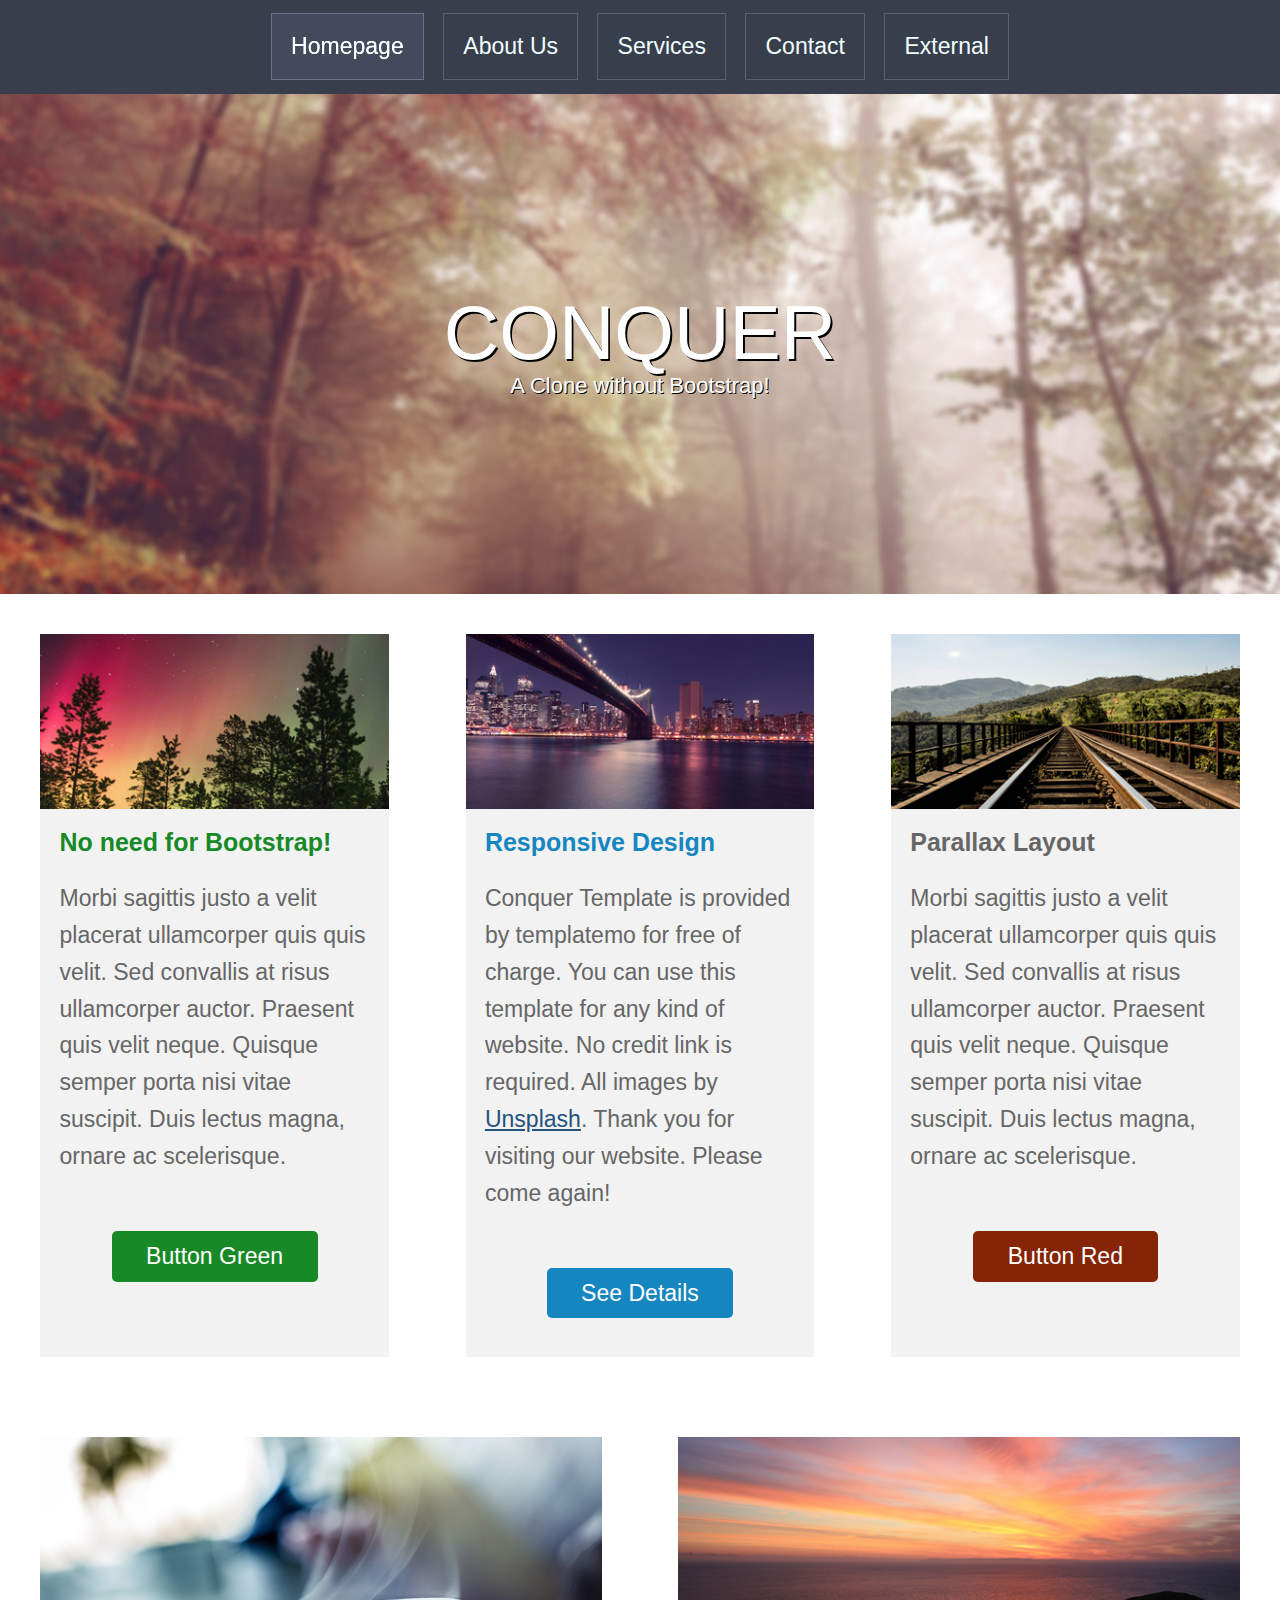
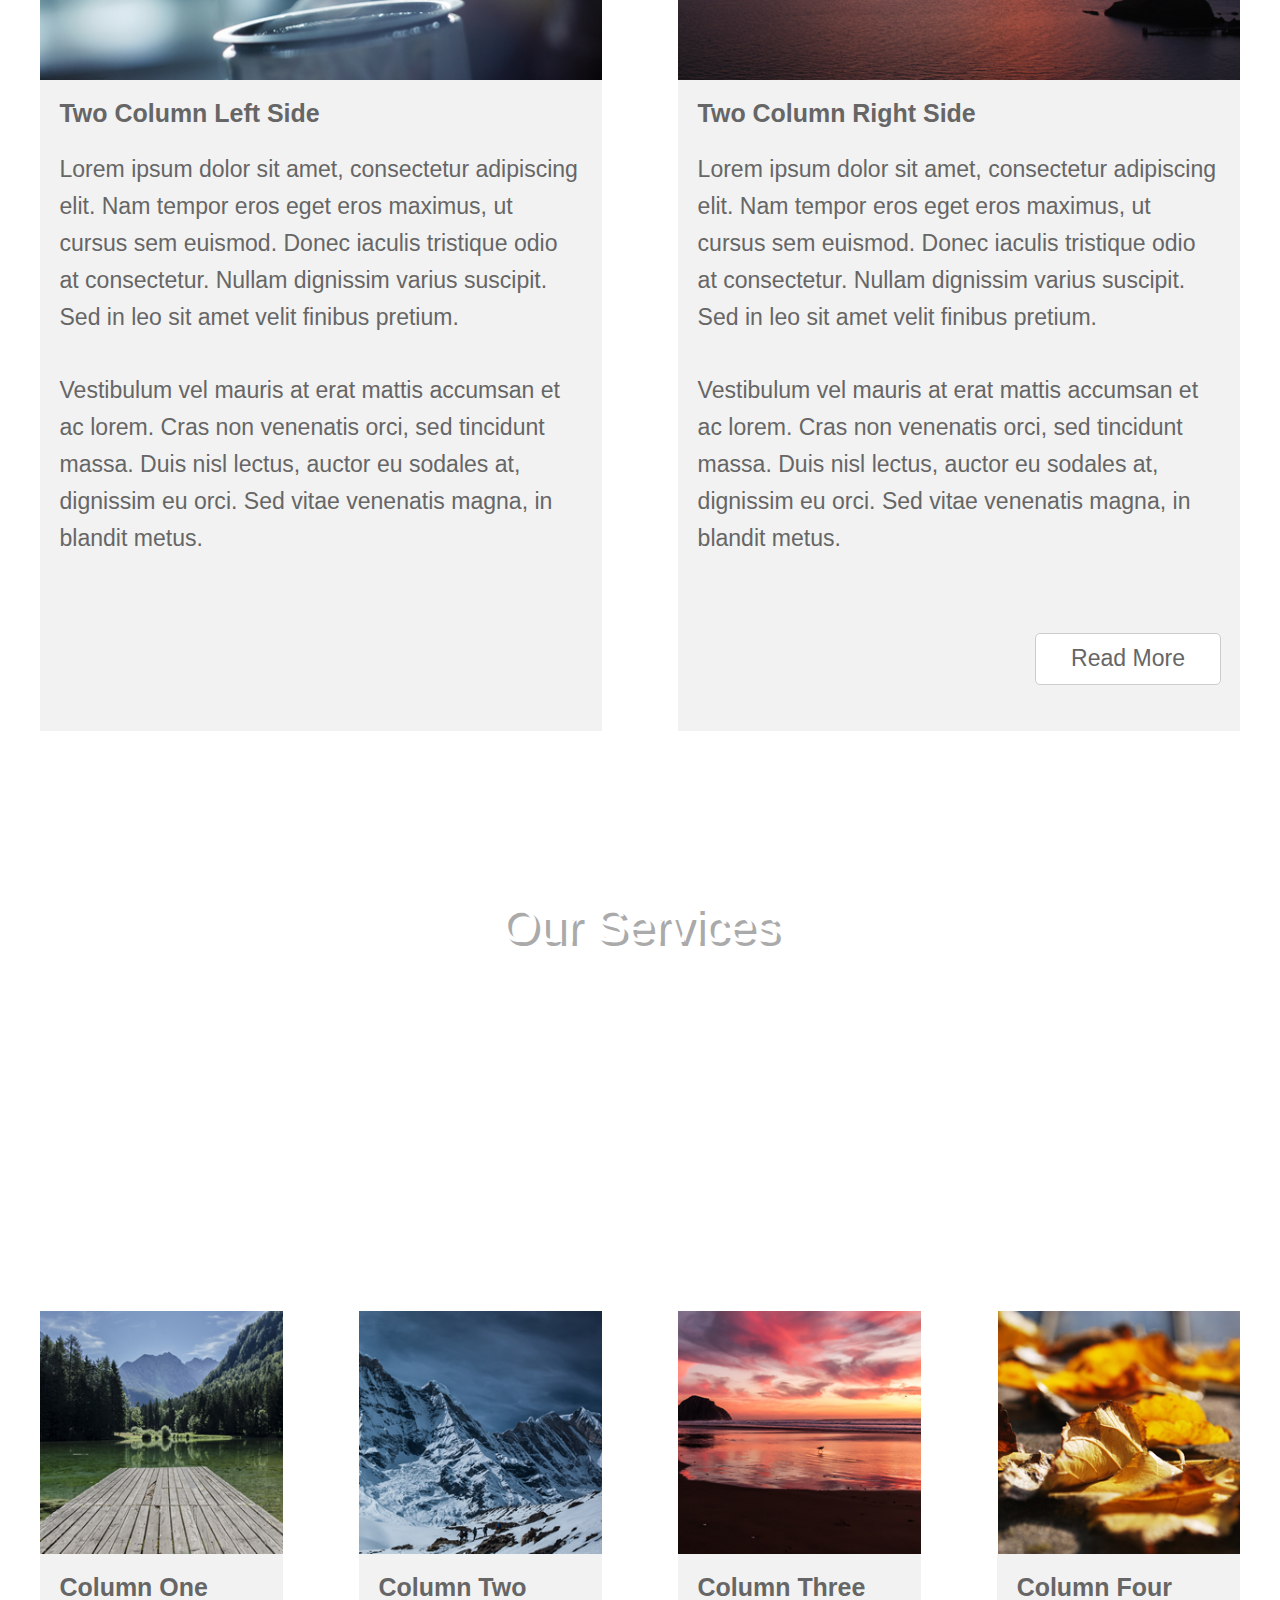
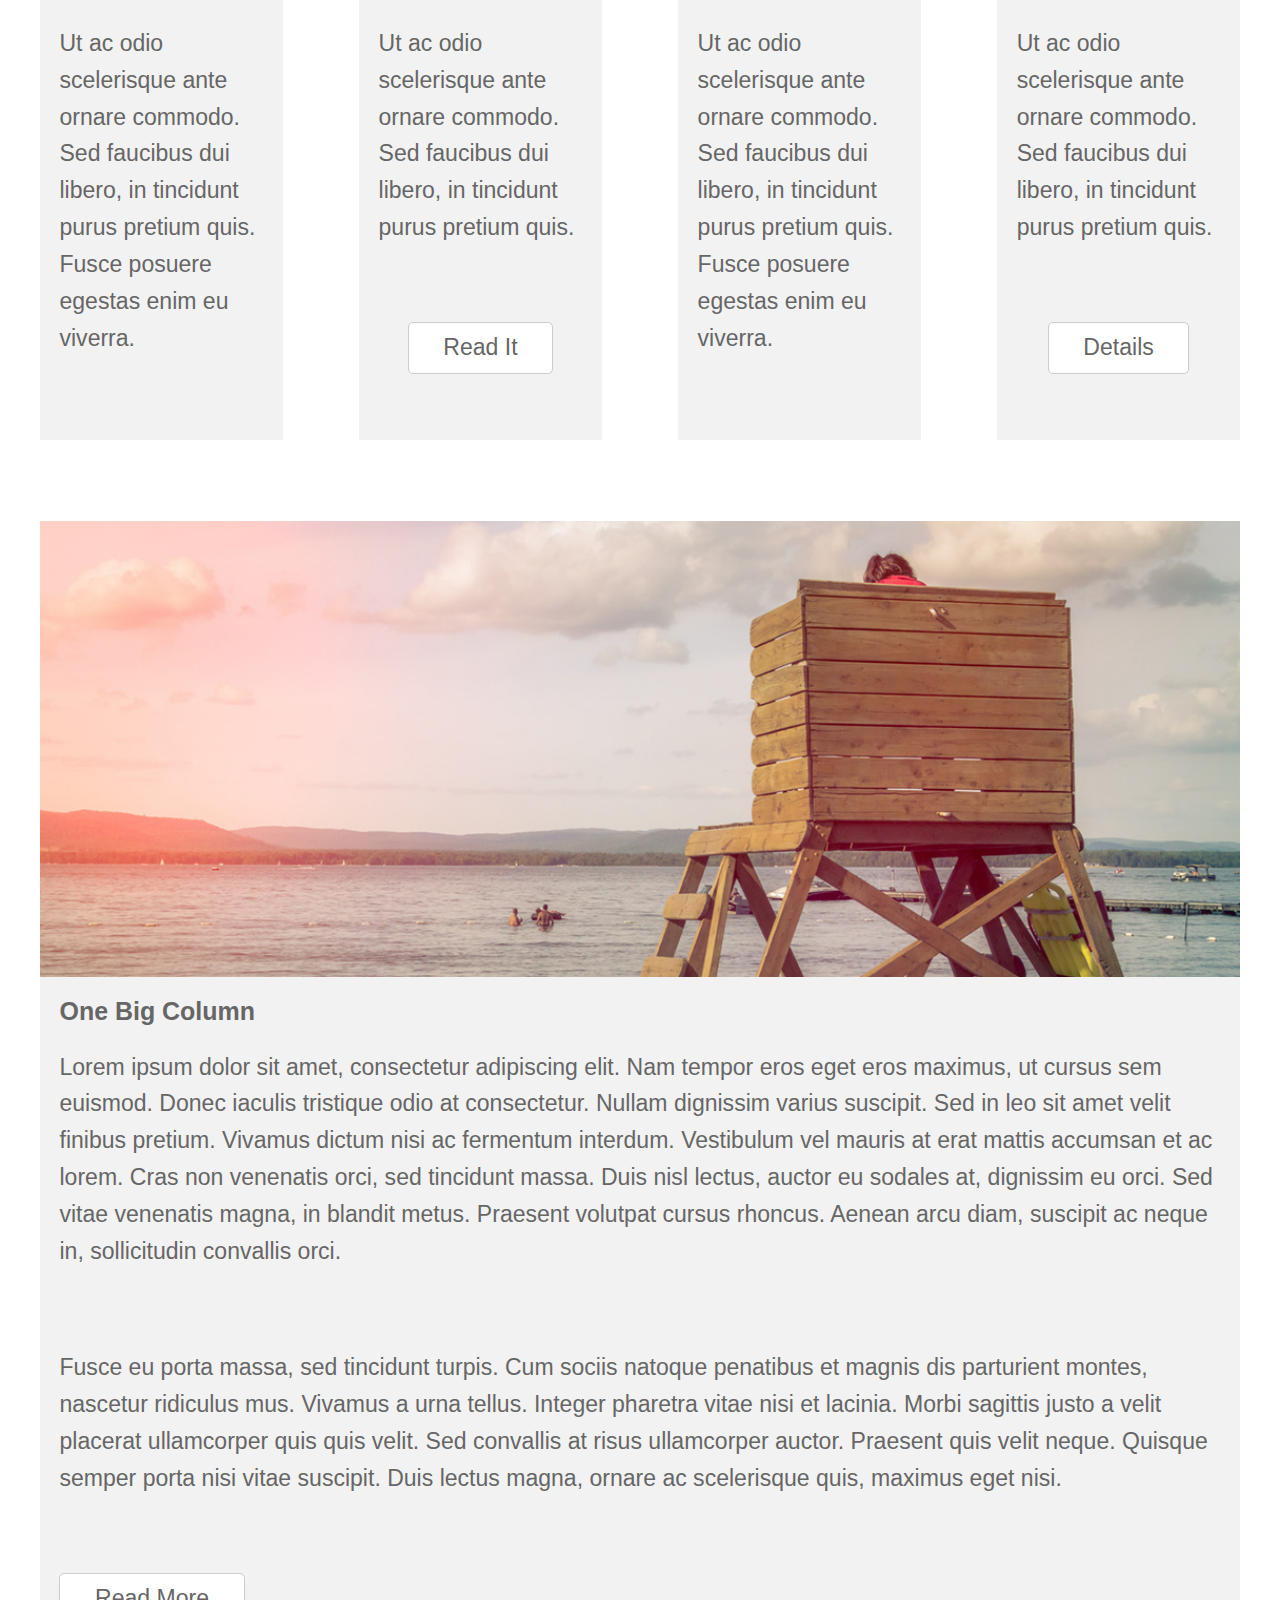
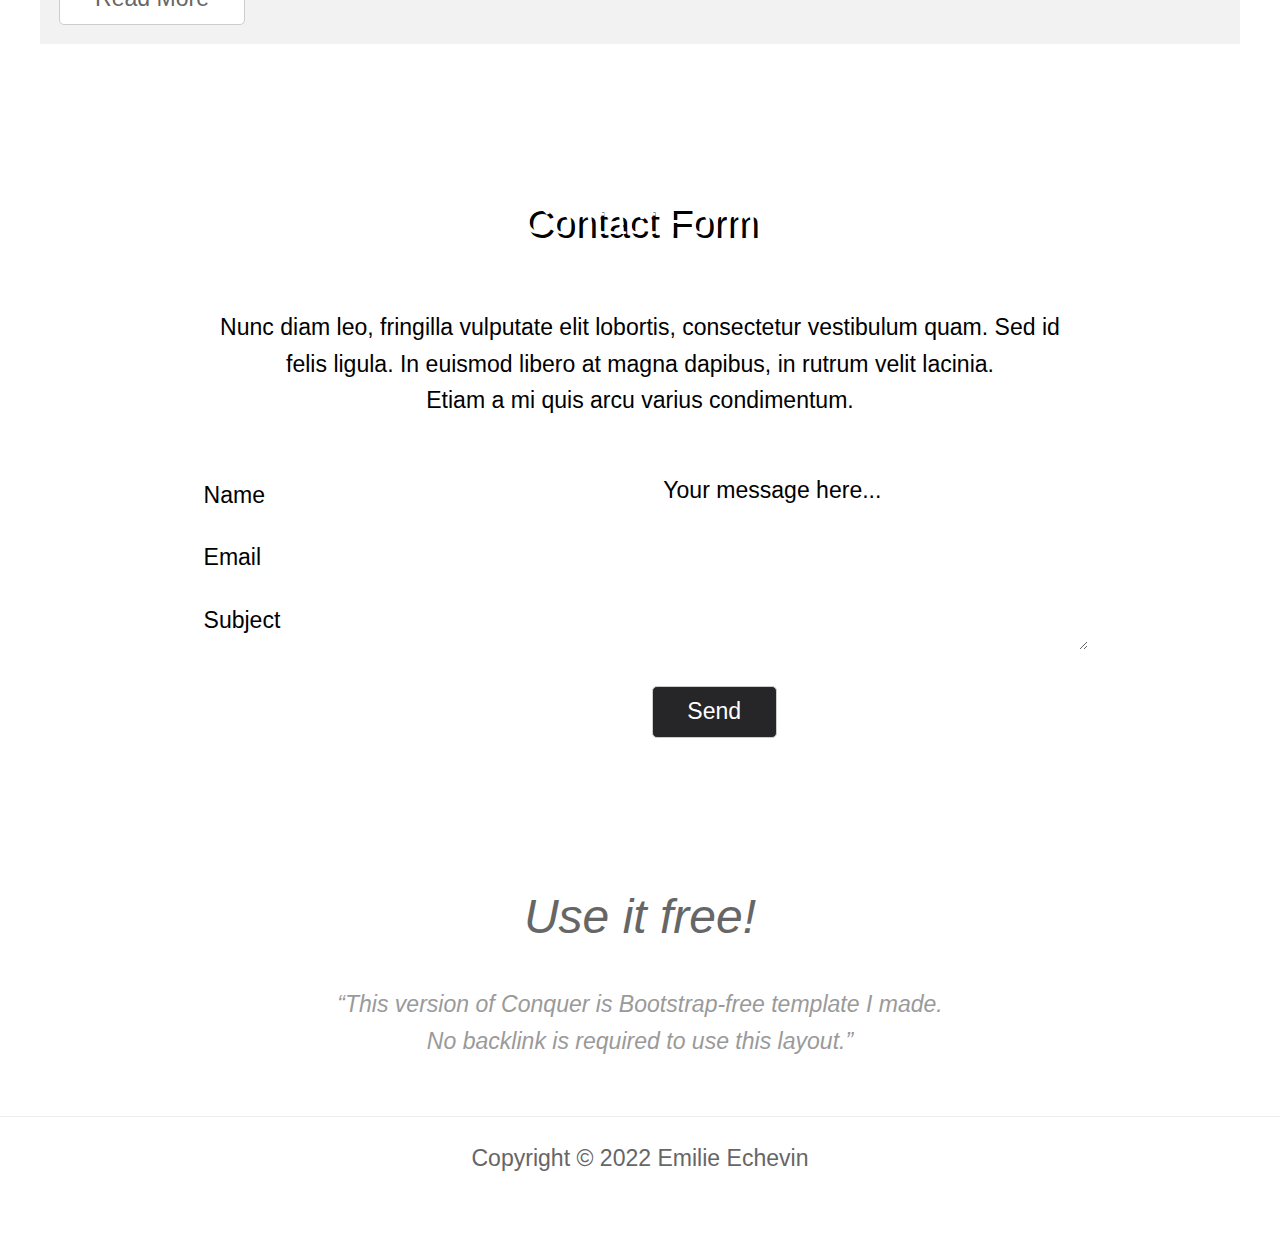
==== index.html @ f33bd999 "change titles color" ====
<!DOCTYPE html>
<html lang="en">

<head>
    <meta charset="UTF-8">
    <meta http-equiv="X-UA-Compatible" content="IE=edge">
    <meta name="viewport" content="width=device-width, initial-scale=1.0">
    <link rel="stylesheet" href="style.css">
    <title> Conquer Clone </title>
    <script defer src="script.js"></script>
</head>

<body>
    <nav>
        <ul class="nav_links">
            <li class="nav_item"><a class="selected" href="#section1">Homepage</a></li>
            <li class="nav_item"><a href="#section2">About Us</a></li>
            <li class="nav_item"><a href="#section3">Services</a></li>
            <li class="nav_item"><a href="#section4">Contact</a></li>
            <li class="nav_item"><a href="#">External</a></li>
        </ul>
    </nav>

    <div id="section1" class = "parallax">
        <header id="header-area" class="intro-section">
            <div class="header-content">
                <h1>CONQUER</h1>
                <h4>A Clone without Bootstrap!</h4>
            </div>
        </header>
    </div>
    <div id="section2">
        <!-- Start Feature Area -->
        <section id="feature-area" class="about-section">
            <div class="feature-content col-lg-4 col-md-4 col-sm-12">
                <img src="img/1-1.jpg" alt="Image">
                <h2 class="feature-content-title green-text">No need for Bootstrap!</h2>
                <p class="feature-content-description">Morbi sagittis justo a velit placerat ullamcorper
                    quis quis velit. Sed convallis at risus ullamcorper auctor. Praesent quis velit neque.
                    Quisque semper porta nisi vitae suscipit. Duis lectus magna, ornare ac scelerisque.
                </p>
                <a href="#" class="general-link feature-content-link green-btn">button green</a>
            </div>
            <div class="col-lg-4 col-md-4 col-sm-12 feature-content">
                <img src="img/1-2.jpg" alt="Image">
                <h2 class="feature-content-title blue-text">Responsive Design</h2>
                <p class="feature-content-description">Conquer Template is provided by templatemo for free
                    of charge. You can use this template for any kind of website. No credit link is
                    required. All images by <a href="http://unsplash.com" target="_parent">Unsplash</a>.
                    Thank you for visiting our website. Please come again!</p>
                <a href="#" class="general-link feature-content-link blue-btn">See Details</a>
            </div>
            <div class="feature-content col-lg-4 col-md-4 col-sm-12">
                <img src="img/1-3.jpg" alt="Image">
                <h2 class="feature-content-title">Parallax Layout</h2>
                <p class="feature-content-description">Morbi sagittis justo a velit placerat ullamcorper
                    quis quis velit. Sed convallis at risus ullamcorper auctor. Praesent quis velit neque.
                    Quisque semper porta nisi vitae suscipit. Duis lectus magna, ornare ac scelerisque.
                </p>
                <a href="#" class="general-link feature-content-link red-btn">Button Red</a>
            </div>
        </section>
        <!-- End Feature Area -->

        <!-- Start Blog Area -->
        <section id="blog-area">
            <div class="feature-content col-lg-6 col-md-6 col-sm-12">
                <img src="img/2-1.jpg" alt="Image">
                <h2>Two Column Left Side</h2>
                <p>Lorem ipsum dolor sit amet, consectetur adipiscing elit. Nam tempor eros eget eros
                    maximus, ut cursus sem euismod. Donec iaculis tristique odio at consectetur. Nullam
                    dignissim varius suscipit. Sed in leo sit amet velit finibus pretium.<br><br>
                    Vestibulum vel mauris at erat mattis accumsan et ac lorem. Cras non venenatis orci, sed
                    tincidunt massa. Duis nisl lectus, auctor eu sodales at, dignissim eu orci. Sed vitae
                    venenatis magna, in blandit metus.</p>
                <br>
            </div>
            <div class="feature-content col-lg-6 col-md-6 col-sm-12">
                <img src="img/2-2.jpg" alt="Image">
                <h2>Two Column Right Side</h2>
                <p>Lorem ipsum dolor sit amet, consectetur adipiscing elit. Nam tempor eros eget eros
                    maximus, ut cursus sem euismod. Donec iaculis tristique odio at consectetur. Nullam
                    dignissim varius suscipit. Sed in leo sit amet velit finibus pretium.<br><br>
                    Vestibulum vel mauris at erat mattis accumsan et ac lorem. Cras non venenatis orci, sed
                    tincidunt massa. Duis nisl lectus, auctor eu sodales at, dignissim eu orci. Sed vitae
                    venenatis magna, in blandit metus.</p>
                <a href="#" class="general-link content-link">read more</a><br>
            </div>
        </section>
        <!-- End Blog Area -->
    </div>
    <div id="section3">
        <!-- Start Services Area -->
        <section id="services-area" class="services-section parallax">
            <div class="service">
                <h2>Our Services</h2>
                <p>Nunc diam leo, fringilla vulputate elit lobortis, consectetur vestibulum quam. Sed id
                    <br>
                    felis ligula. In euismod libero at magna dapibus, in rutrum velit lacinia. <br>
                    Etiam a mi quis arcu varius condimentum.</p>
            </div>
        </section>
        <!-- End Services Area -->

        <!-- Start Testimonial Area -->
        <section id="testimonial-area">
            <div class="feature-content col-lg-3 col-md-6 col-sm-12">
                <img src="img/4-1.jpg" alt="Image">
                <h2>Column One</h2>
                <p>Ut ac odio scelerisque ante ornare commodo. Sed faucibus dui libero, in tincidunt purus
                    pretium quis. Fusce posuere egestas enim eu viverra.</p>
                <br>
            </div>
            <div class="feature-content col-lg-3 col-md-6 col-sm-12">
                <img src="img/4-2.jpg" alt="Image">
                <h2>Column Two</h2>
                <p>Ut ac odio scelerisque ante ornare commodo. Sed faucibus dui libero, in tincidunt purus
                    pretium quis.</p>
                <a href="#" class="general-link content-link">read it</a>
            </div>
            <div class="feature-content col-lg-3 col-md-6 col-sm-12">
                <img src="img/4-3.jpg" alt="Image">
                <h2>Column Three</h2>
                <p>Ut ac odio scelerisque ante ornare commodo. Sed faucibus dui libero, in tincidunt purus
                    pretium quis. Fusce posuere egestas enim eu viverra.</p>
            </div>
            <div class="feature-content col-lg-3 col-md-6 col-sm-12">
                <img src="img/4-4.jpg" alt="Image">
                <h2>Column Four</h2>
                <p>Ut ac odio scelerisque ante ornare commodo. Sed faucibus dui libero, in tincidunt purus
                    pretium quis.</p>
                <a href="#" class="general-link content-link">details</a>
            </div>
        </section>
        <section id="big-column">
            <div class="feature-content tm-box col-lg-12">
                <img src="img/4-5.jpg" alt="Image">
                <h2>One Big Column</h2>
                <p class="tm-box-p">Lorem ipsum dolor sit amet, consectetur adipiscing elit. Nam tempor
                    eros eget eros maximus, ut cursus sem euismod. Donec iaculis tristique odio at
                    consectetur. Nullam dignissim varius suscipit. Sed in leo sit amet velit finibus
                    pretium. Vivamus dictum nisi ac fermentum interdum. Vestibulum vel mauris at erat
                    mattis accumsan et ac lorem. Cras non venenatis orci, sed tincidunt massa. Duis nisl
                    lectus, auctor eu sodales at, dignissim eu orci. Sed vitae venenatis magna, in
                    blandit metus. Praesent volutpat cursus rhoncus. Aenean arcu diam, suscipit ac neque
                    in, sollicitudin convallis orci.</p>
                <p class="tm-box-p">Fusce eu porta massa, sed tincidunt turpis. Cum sociis natoque
                    penatibus et magnis dis parturient montes, nascetur ridiculus mus. Vivamus a urna
                    tellus. Integer pharetra vitae nisi et lacinia. Morbi sagittis justo a velit
                    placerat ullamcorper quis quis velit. Sed convallis at risus ullamcorper auctor.
                    Praesent quis velit neque. Quisque semper porta nisi vitae suscipit. Duis lectus
                    magna, ornare ac scelerisque quis, maximus eget nisi.</p>
                <a href="#" class="general-link content-link">Read More</a>
            </div>
        </section>
        <!-- End Testimonial Area -->
    </div>
    <div id="section4" class = "parallax">
        <!-- Start Contact Area -->
        <section id="contact-area" class="contact-section">
            <div class="contact-content col-lg-12">
                <h2>contact form</h2>
                <div class="col-sm-12">
                    <p>Nunc diam leo, fringilla vulputate elit lobortis, consectetur vestibulum quam.
                        Sed id <br>
                        felis ligula. In euismod libero at magna dapibus, in rutrum velit lacinia. <br>
                        Etiam a mi quis arcu varius condimentum.</p>
                </div>
            </div>
            <form action="#" method="post" class="contact-form col-lg-12">
                <div class="col-sm-6 contact-form-left">
                    <input name="name" type="text" class="form-control" id="name" placeholder="Name">
                    <input type="email" name="email" class="form-control" id="mail" placeholder="Email">
                    <input name="subject" type="text" class="form-control" id="subject"
                        placeholder="Subject">
                    <br>
                </div>
                <div class="col-sm-6 contact-form-right">
                    <textarea name="message" rows="6" class="form-control" id="comment"
                        placeholder="Your message here..."></textarea>
                    <button type="submit" class="general-link send-btn">Send</button> <!-- type="submit" is optional? -->
                </div>
            </form>
        </section>
        <!-- End Contact Area -->
    </div>

    <!-- Start Footer Area -->
    <footer id="footer-area">
        <div class="footer-content col-sm-12">
            <h2>Use it free!</h2>
            <p>“This version of Conquer is Bootstrap-free template I made.
                    <br>No backlink is required to use this layout.”
            </p>
        </div>
        <hr>
        <div class="copy col-sm-12">
            <p>Copyright © 2022 Emilie Echevin</p>
        </div>
    </footer>
    <!-- End Footer Area -->
<div class="fixed">
<img src="img/top.png" alt="Image" class="img-responsive">
</div>
</body>

</html>
---- style.css ----
* {
  margin: 0;
  padding: 0;
  border: 0;
  box-sizing: border-box;
  font-family: "Open Sans", Helvetica, Arial, sans-serif;
  font-size: 1.2rem;
}

html {
  scroll-behavior: smooth;
}

body {
  color: #666666;
}

section {
  display: flex;
  width: 100%;
  justify-content: center;
  padding: 0.1rem;
  margin: auto;
}

/* NAVIGATION BAR */

nav {
  background-color: #383e4c;
  padding: 0.5rem;
  /* font-size: 1rem; */
  padding-right: 1rem;
  padding-left: 1rem;
  margin-right: auto;
  margin-left: auto;
  position: -webkit-sticky;
  position: sticky;
  top: 0;
}

nav ul {
  white-space: nowrap;
  display: flex;
  margin: 0.75rem;
  justify-content: center;
  /* padding: 10px; */
}

nav li {
  list-style: none;
  /* font-size: 1.2rem; */
  display: inline-block;
  margin: 0.5rem;
  /* padding: 10px; */
}

nav a {
  color: azure;
  text-align: center;
  padding: 1rem;
  text-decoration: none;
  border: 1px solid #596170;
  background-color: #383e4c;
}

nav a:hover {
  transition: filter 0.3s ease;
  filter: brightness(120%);
}

.selected {
  background-color: #383e4c;
  filter: brightness(120%);
}
/****************************************/

/* Header section formatting: */
#section1 h1 {
  color: #fff;
  font-size: 4rem;
  text-transform: uppercase;
  font-weight: 500;
  text-shadow: 0.1rem 0.1rem #000;
}

h4 {
  font-size: 22px;
  font-weight: lighter;
  text-shadow: 1px 1px #000;
}

/****************************************/

/* "Scrolling back up" components: */
.fixed {
  opacity: 0;
  transition: all 1s ease;
  cursor: pointer;
  position: fixed;
  z-index: 99;
  bottom: 3%;
  right: 2%;
}

.dimming {
  opacity: 1;
}
/****************************************/

/* Parallax mirror effect: */
.parallax {
  /* Set a specific height */
  min-height: 500px;

  /* Create the parallax scrolling effect */
  background-attachment: fixed;
  background-position: center;
  background-repeat: no-repeat;
  background-size: cover;
}

#section1 {
  display: flex;
  justify-content: center;
  align-items: center;
  background-image: url("img/bg-1.jpg");
  text-align: center;
  padding: 15% 0;
  color: #fff;
  line-height: 1.1;
}

#services-area {
  background-image: url("img/bg-2.jpg");
}

#section4 {
  background-image: url("img/bg-3.jpg");
}
/****************************************/

/* Image default format: */
img {
  max-width: 100%;
  height: auto;
  border: none;
}
/****************************************/

/* Columns general formatting: */

.feature-content {
  display: flex;
  flex-direction: column;
  margin: 2rem;
  background-color: #f2f2f2;
}

h2 {
  color: #666666;
  padding: 1rem;
  text-align: center;
  font-size: 1.3rem;
  font-weight: 700;
}

.feature-content h2 {
  padding: 0 1rem;
  text-align: left;
  margin-top: 1rem;
  margin-bottom: 0.5 rem;
}

p {
  margin-block-start: 1em;
  margin-block-end: 1em;
  padding: 0 1rem 1.75rem;
  line-height: 1.6em;
}

p > a {
  color: #23527c;
}

.general-link {
  align-self: center;
  border-radius: 5px;
  padding: 0.5em 1.5em;
  text-decoration: none;
  text-transform: capitalize;
}
/****************************************/

/* Links positioning: */

a.general-link.content-link {
  align-self: end;
}

#testimonial-area a.general-link.content-link {
  align-self: center;
}

#big-column a.general-link.content-link {
  align-self: start;
}

.feature-content-link {
  color: #fff;
  margin-bottom: 2rem;
}

.feature-content-link:hover {
  transition: filter 0.3s ease;
  filter: brightness(120%);
}

.content-link {
  color: #666666;
  background-color: #ffffff;
  border: solid 0.3px #cccccc;
  margin: 1rem;
}

.content-link:hover {
  transition: all 0.3s ease;
  color: #23527c;
  filter: brightness(90%);
}

.send-btn {
  color: #ffffff;
  background-color: #262628;
  border: solid 0.3px #cccccc;
  width: fit-content;
}

.send-btn:hover {
  transition: all 0.3s ease;
  color: #262628;
  background-color: #ffffff;
}

.green-btn {
  background: #178a27;
}

.green-text {
  color:#178a27;
}

.blue-btn {
  background: #1686c1;
}

.blue-text {
  color:#1686c1;
}



.red-btn {
  background: #852406;
}

hr {
  margin-top: 1rem;
  margin-bottom: 1rem;
  border: 0;
  border-top: 1px solid #eee;
}

/****************************************/

/* Service area formatting: */

#services-area {
  align-items: center;
  text-align: center;
  color: #fff;
}

#services-area h2 {
  color: #fff;
  font-size: 2.5rem;
  font-weight: 500;
  text-shadow: 0.2rem 0.2rem #aaaaaa;
}

/****************************************/

/* Contact form formatting: */

#contact-area {
  width: 70%;
  display: flex;
  flex-direction: column;
  align-items: center;
  text-align: center;
  padding: 5rem 0px;
}

#contact-area div div,
#name,
#mail,
#subject,
#comment {
  color: #000;
  align-self: center;
  background-color: #ffffff4a;
  border-radius: 5px;
  /* margin-left: 1rem; */
}

input,
textarea {
  padding: 0.6rem;
  width: 100%;
}

#contact-area p {
  padding: 1.2rem;
}

#contact-area h2 {
  color: #fff;
  font-size: 2rem;
  text-transform: capitalize;
  font-weight: 500;
  text-shadow: 0.2rem 0.2rem black;
}

::placeholder {
  /* Chrome, Firefox, Opera, Safari 10.1+ */
  color: #000;
  opacity: 1; /* Firefox */
}

form {
  display: grid;
  width: 100%;
  grid-template-columns: auto auto;
  column-gap: 0.5rem;
}

.contact-form-left,
.contact-form-right {
  display: grid;
}

.contact-form-left {
  row-gap: 2px;
  grid-template-rows: 1fr 1fr 1fr 2fr;
}

.contact-form-right {
  grid-template-rows: 3fr 2fr;
}

/****************************************/

/* Footer section formatting: */

footer {
  text-align: center;
}

.footer-content {
  font-style: italic;
}

.footer-content h2 {
  font-size: 2.5rem;
  font-weight: 100;
}

.footer-content p {
  color: #9a9a9a;
}

/****************************************/

/* Simple Responsive Framework. */

/********** Large devices only **********/
/* @media (min-width: 992px) {

  .col-lg-1 {
    width: 8.33%;
  }

  .col-lg-2 {
    width: 16.66%;
  }

  .col-lg-3 {
    width: 25%;
  }

  .col-lg-4 {
    width: 33.33%;
  }

  .col-lg-5 {
    width: 41.66%;
  }

  .col-lg-6 {
    width: 50%;
  }

  .col-lg-7 {
    width: 58.33%;
  }

  .col-lg-8 {
    width: 66.66%;
  }

  .col-lg-9 {
    width: 74.99%;
  }

  .col-lg-10 {
    width: 83.33%;
  }

  .col-lg-11 {
    width: 91.66%;
  }

  .col-lg-12 {
    width: 100%;
  }
}

/********** Medium devices only **********/
/* @media (min-width: 768px) and (max-width: 991px) {

  .col-md-1 {
    width: 8.33%;
  }

  .col-md-2 {
    width: 16.66%;
  }

  .col-md-3 {
    width: 25%;
  }

  .col-md-4 {
    width: 33.33%;
  }

  .col-md-5 {
    width: 41.66%;
  }

  .col-md-6 {
    width: 50%;
  }

  .col-md-7 {
    width: 58.33%;
  }

  .col-md-8 {
    width: 66.66%;
  }

  .col-md-9 {
    width: 74.99%;
  }

  .col-md-10 {
    width: 83.33%;
  }

  .col-md-11 {
    width: 91.66%;
  }

  .col-md-12 {
    width: 100%;
  }
} */

/* Extra small devices (phones, 600px and down) */
@media only screen and (max-width: 600px) {
  * {
    /* background: red; */
  }

  /* [class*="col-"] {
    width: 100%;
  } */

  section {
    flex-direction: column;
    padding-top: 5rem;
  }

  nav {
    display: none;
  }
}
/* Small devices (portrait tablets and large phones, 600px and up) */
@media only screen and (min-width: 600px) {
  * {
    /* background: green; */
  }

  section {
    flex-direction: column;
  }
}

/* Medium devices (landscape tablets, 768px and up) */
@media only screen and (min-width: 768px) {
  * {
    /* background: blue; */
  }
  .col-md-1 {
    width: 8.33%;
  }

  .col-md-2 {
    width: 16.66%;
  }

  .col-md-3 {
    width: 25%;
  }

  .col-md-4 {
    width: 33.33%;
  }

  .col-md-5 {
    width: 41.66%;
  }

  .col-md-6 {
    width: 50%;
  }

  .col-md-7 {
    width: 58.33%;
  }

  .col-md-8 {
    width: 66.66%;
  }

  .col-md-9 {
    width: 74.99%;
  }

  .col-md-10 {
    width: 83.33%;
  }

  .col-md-11 {
    width: 91.66%;
  }

  .col-md-12 {
    width: 100%;
  }

  section {
    flex-direction: row;
  }
}

/* Large devices (laptops/desktops, 992px and up) */
@media only screen and (min-width: 992px) {
  * {
    /* background: orange; */
  }
  section {
    flex-direction: row;
  }

  .col-lg-1 {
    width: 8.33%;
  }

  .col-lg-2 {
    width: 16.66%;
  }

  .col-lg-3 {
    width: 25%;
  }

  .col-lg-4 {
    width: 33.33%;
  }

  .col-lg-5 {
    width: 41.66%;
  }

  .col-lg-6 {
    width: 50%;
  }

  .col-lg-7 {
    width: 58.33%;
  }

  .col-lg-8 {
    width: 66.66%;
  }

  .col-lg-9 {
    width: 74.99%;
  }

  .col-lg-10 {
    width: 83.33%;
  }

  .col-lg-11 {
    width: 91.66%;
  }

  .col-lg-12 {
    width: 100%;
  }
}

/* Extra large devices (large laptops and desktops, 1200px and up) */
@media only screen and (min-width: 1200px) {
  * {
    /* background: pink; */
  }

  /* [class*="col-"] {
    width: 33.33%;
  } */

  /* section {
    flex-direction: row;
  } */
}
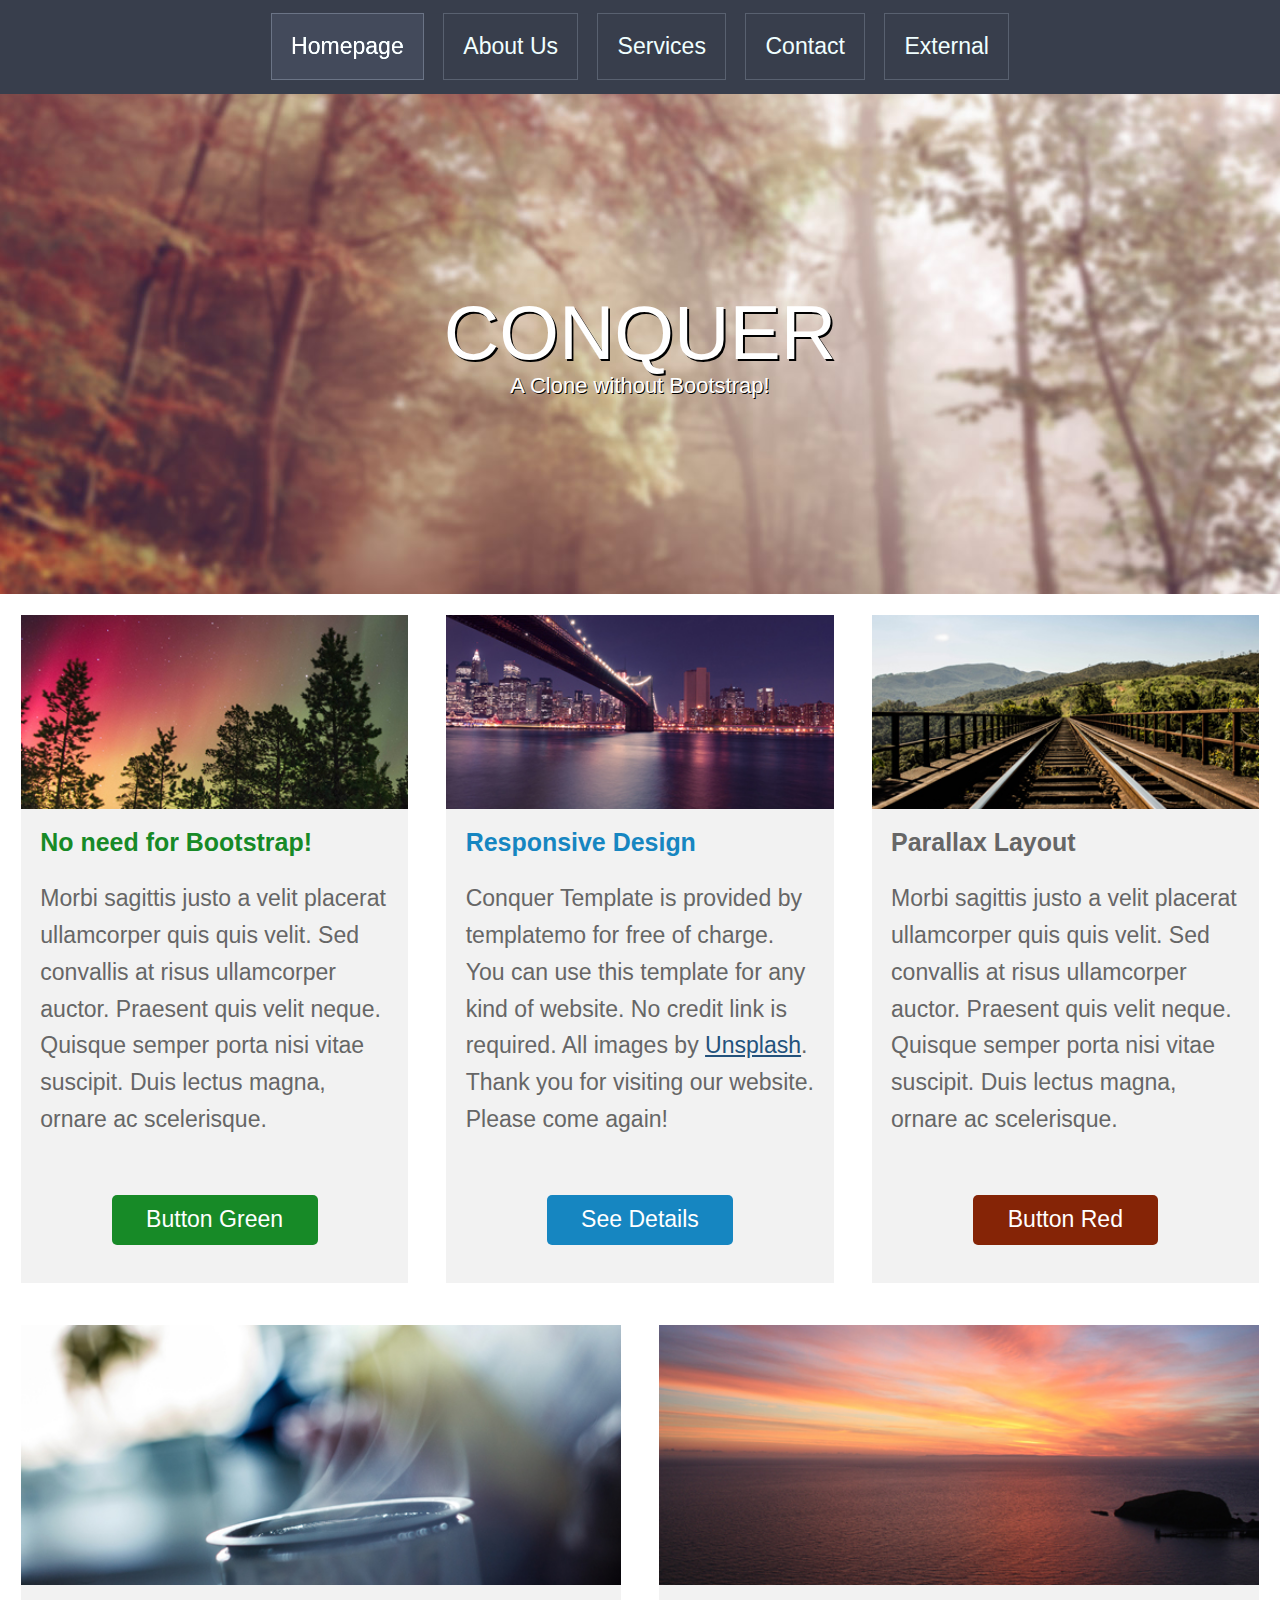
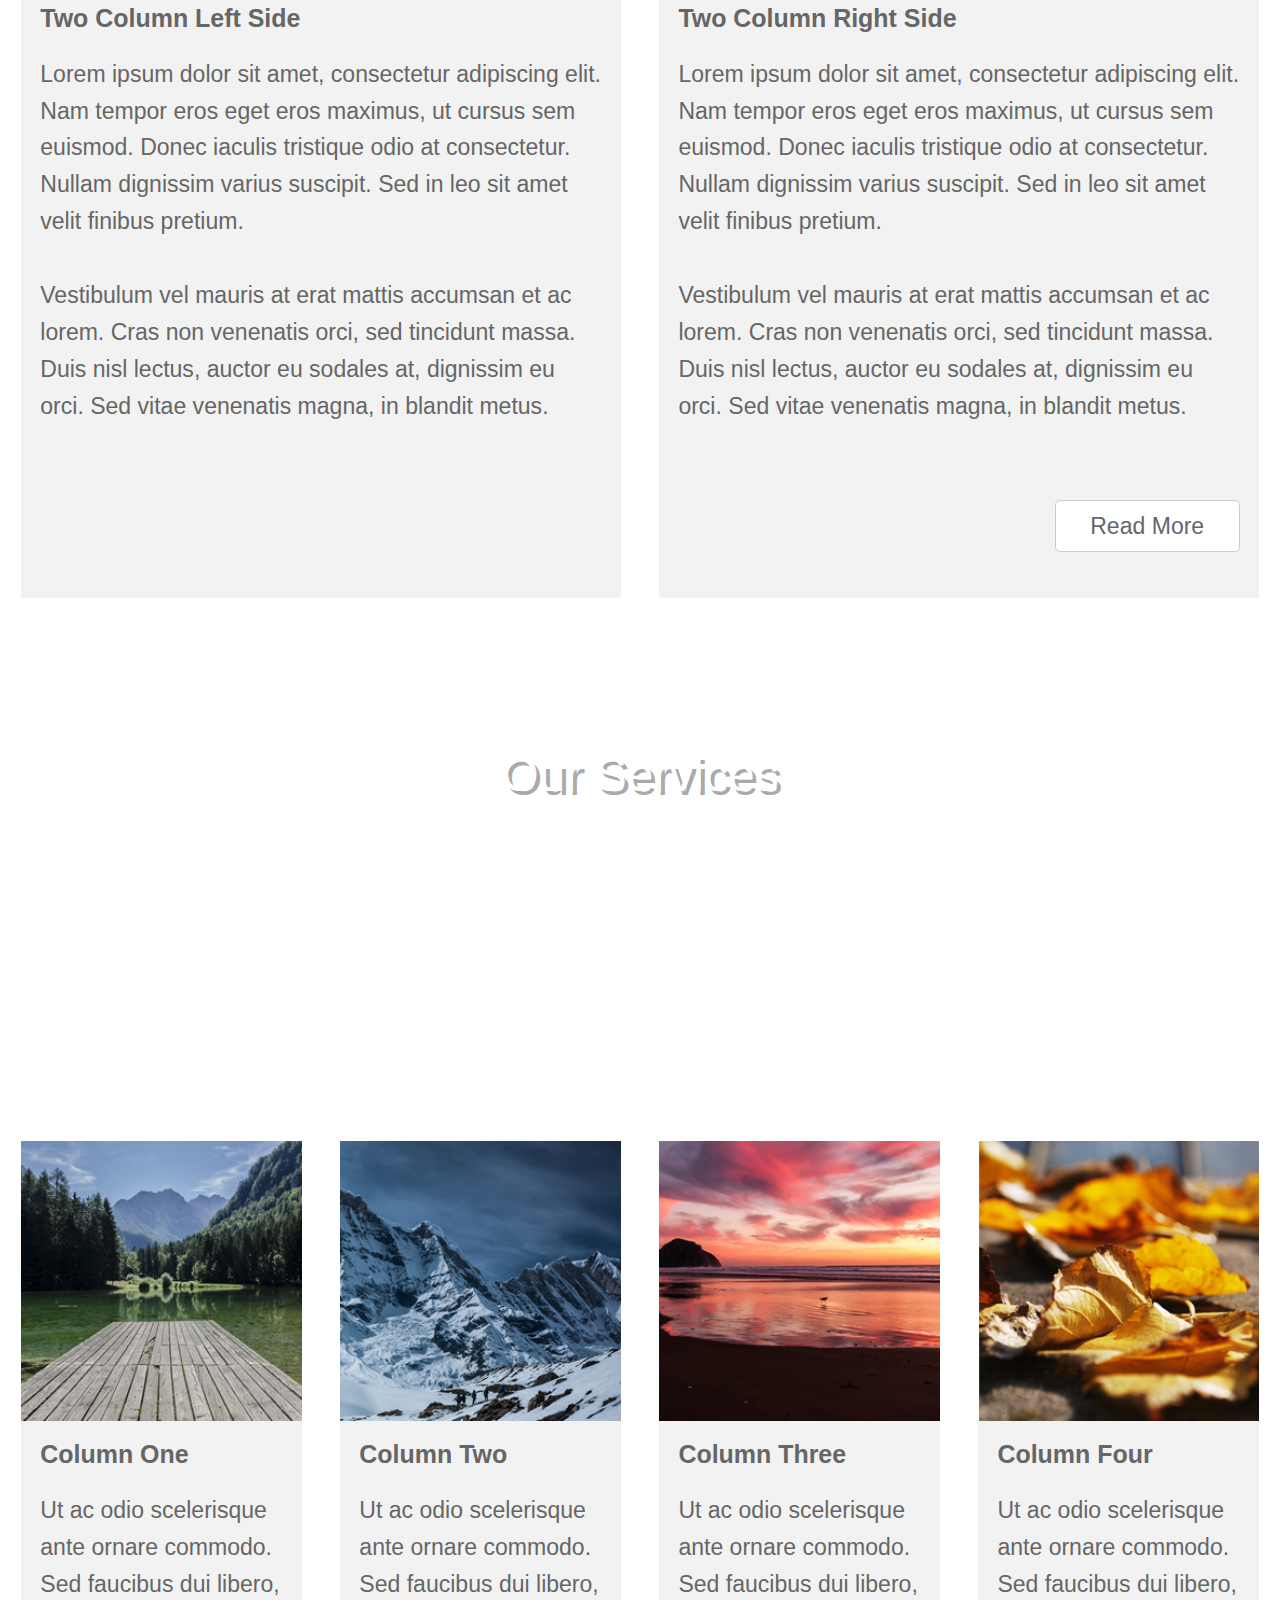
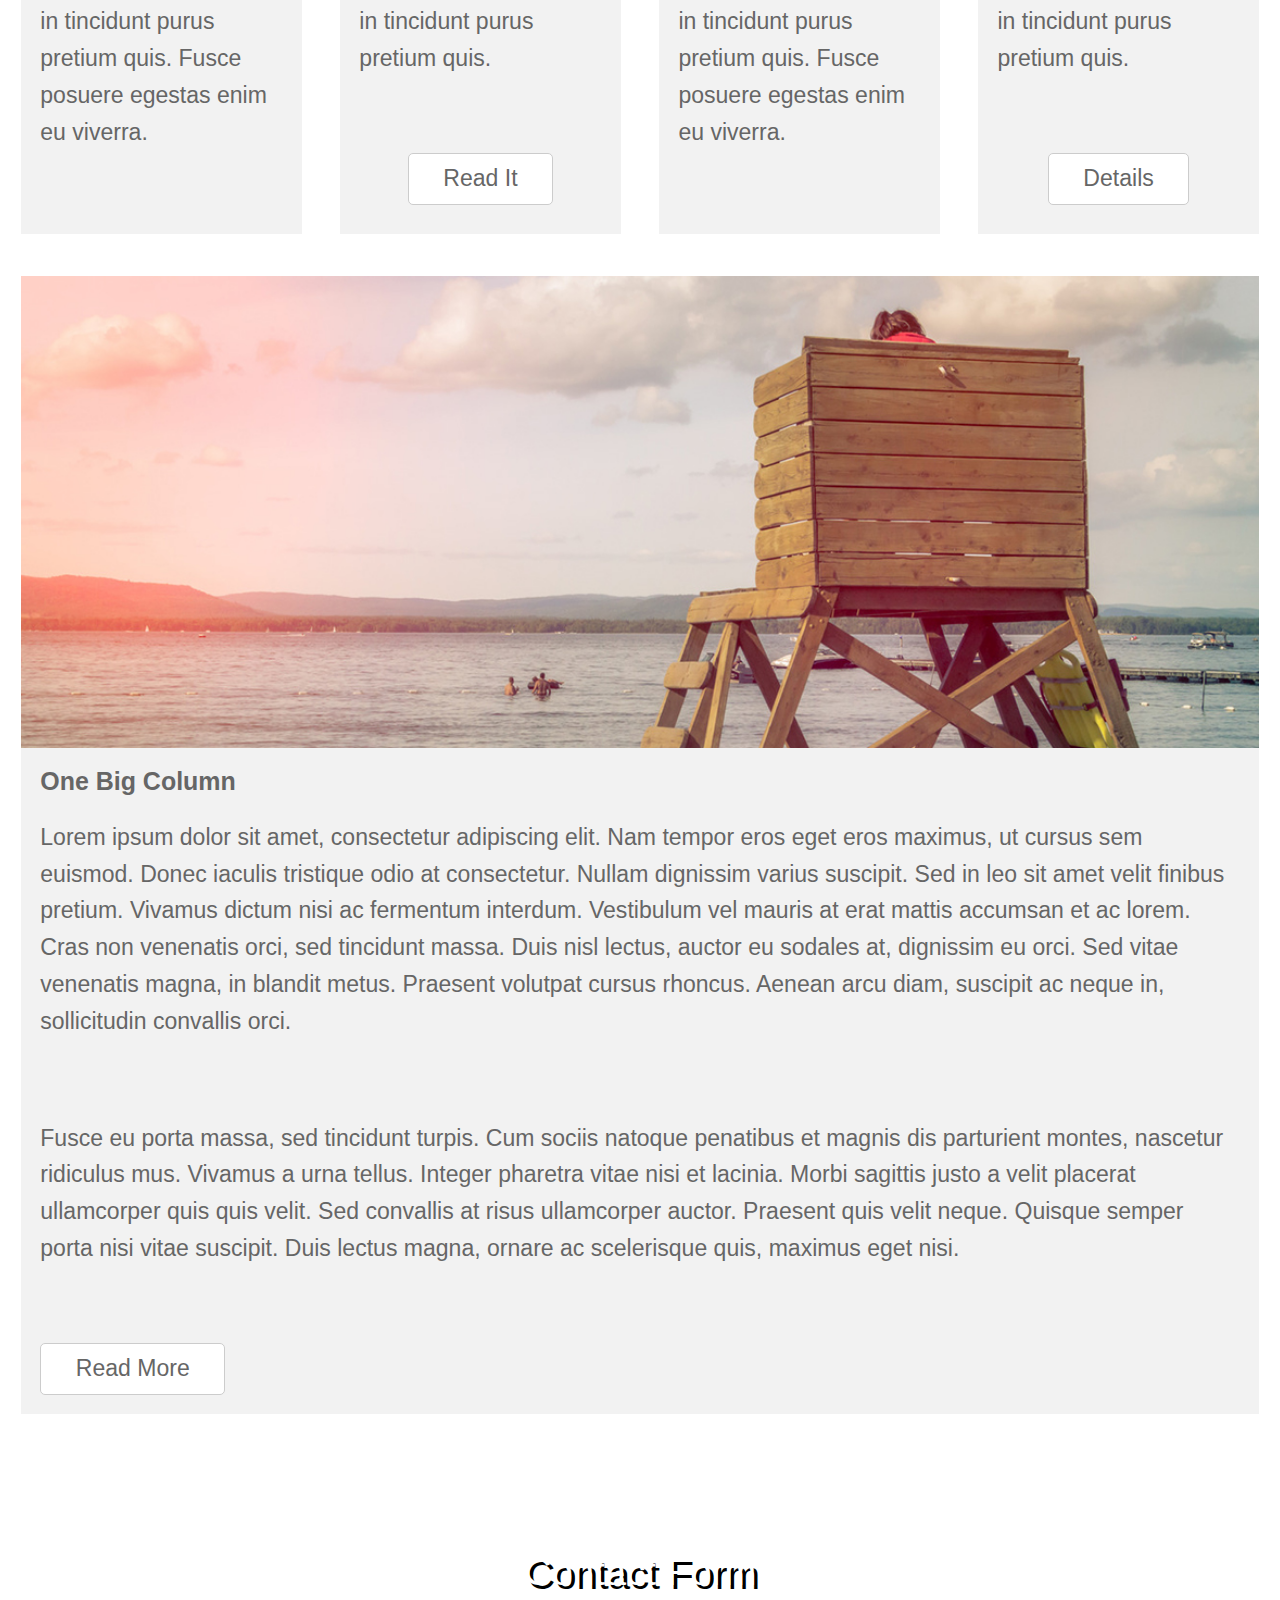
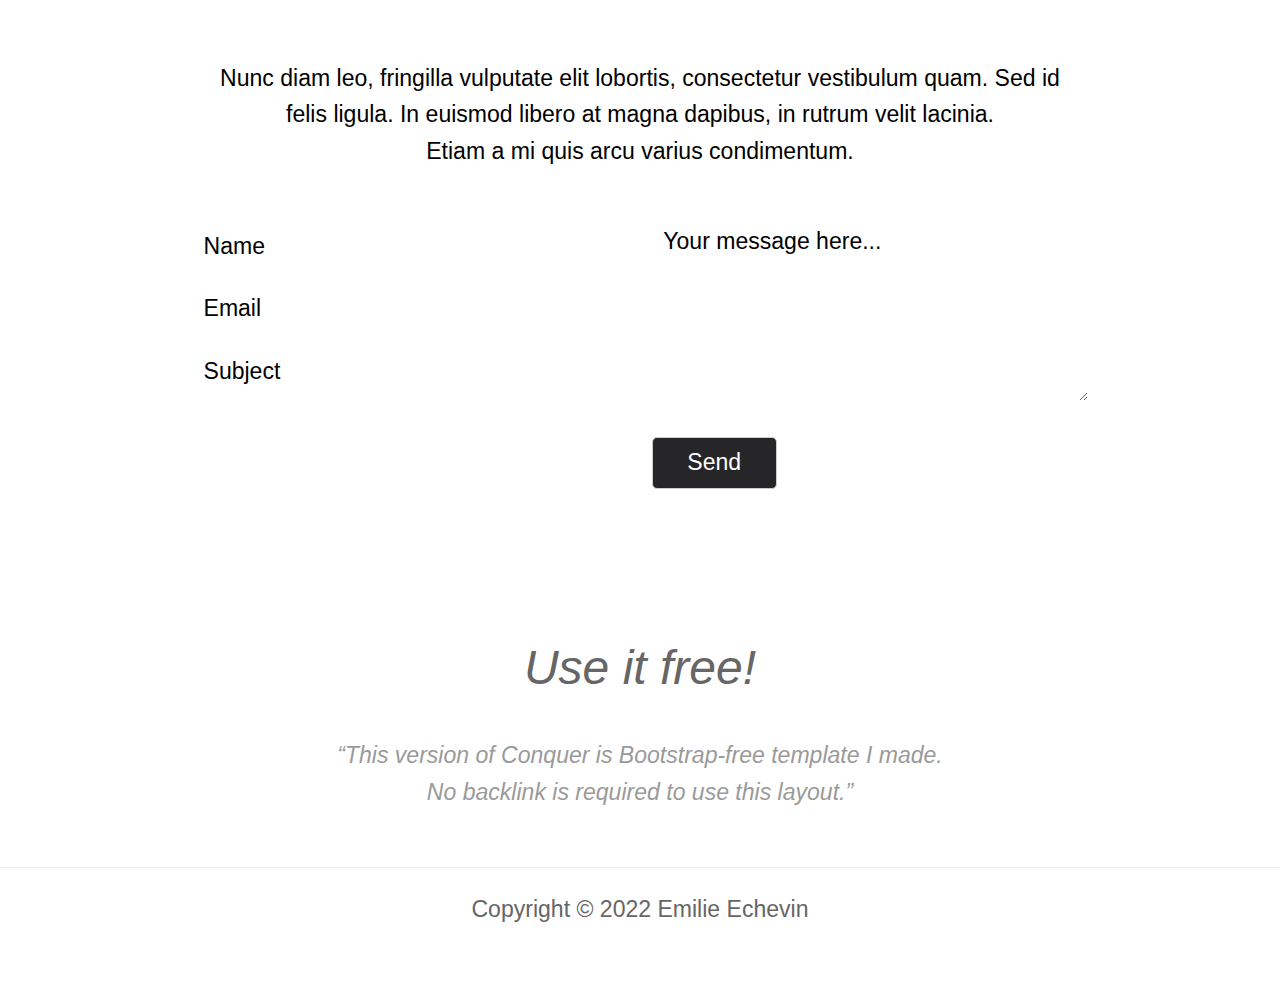
==== commit aa83a1cc: "change testimonial section display for grid" ====
--- a/index.html
+++ b/index.html
@@ -104,27 +104,27 @@
 
         <!-- Start Testimonial Area -->
         <section id="testimonial-area">
-            <div class="feature-content col-lg-3 col-md-6 col-sm-12">
+            <div class="feature-content">
                 <img src="img/4-1.jpg" alt="Image">
                 <h2>Column One</h2>
                 <p>Ut ac odio scelerisque ante ornare commodo. Sed faucibus dui libero, in tincidunt purus
                     pretium quis. Fusce posuere egestas enim eu viverra.</p>
                 <br>
             </div>
-            <div class="feature-content col-lg-3 col-md-6 col-sm-12">
+            <div class="feature-content">
                 <img src="img/4-2.jpg" alt="Image">
                 <h2>Column Two</h2>
                 <p>Ut ac odio scelerisque ante ornare commodo. Sed faucibus dui libero, in tincidunt purus
                     pretium quis.</p>
                 <a href="#" class="general-link content-link">read it</a>
             </div>
-            <div class="feature-content col-lg-3 col-md-6 col-sm-12">
+            <div class="feature-content">
                 <img src="img/4-3.jpg" alt="Image">
                 <h2>Column Three</h2>
                 <p>Ut ac odio scelerisque ante ornare commodo. Sed faucibus dui libero, in tincidunt purus
                     pretium quis. Fusce posuere egestas enim eu viverra.</p>
             </div>
-            <div class="feature-content col-lg-3 col-md-6 col-sm-12">
+            <div class="feature-content">
                 <img src="img/4-4.jpg" alt="Image">
                 <h2>Column Four</h2>
                 <p>Ut ac odio scelerisque ante ornare commodo. Sed faucibus dui libero, in tincidunt purus
--- a/style.css
+++ b/style.css
@@ -20,7 +20,6 @@
   width: 100%;
   justify-content: center;
   padding: 0.1rem;
-  margin: auto;
 }
 
 /* NAVIGATION BAR */
@@ -152,7 +151,7 @@
 .feature-content {
   display: flex;
   flex-direction: column;
-  margin: 2rem;
+  margin: 1rem;
   background-color: #f2f2f2;
 }
 
@@ -246,7 +245,7 @@
 }
 
 .green-text {
-  color:#178a27;
+  color: #178a27;
 }
 
 .blue-btn {
@@ -254,10 +253,8 @@
 }
 
 .blue-text {
-  color:#1686c1;
-}
-
-
+  color: #1686c1;
+}
 
 .red-btn {
   background: #852406;
@@ -268,6 +265,16 @@
   margin-bottom: 1rem;
   border: 0;
   border-top: 1px solid #eee;
+}
+
+
+/* Testimonial section formatting: */
+
+#testimonial-area {
+  margin: auto;
+  display: grid;
+  grid-template-columns: 25% 25% 25% 25%;
+  grid-auto-flow: column;
 }
 
 /****************************************/
@@ -297,6 +304,7 @@
   flex-direction: column;
   align-items: center;
   text-align: center;
+  margin: auto;
   padding: 5rem 0px;
 }
 
@@ -380,121 +388,13 @@
 
 /****************************************/
 
-/* Simple Responsive Framework. */
-
-/********** Large devices only **********/
-/* @media (min-width: 992px) {
-
-  .col-lg-1 {
-    width: 8.33%;
-  }
-
-  .col-lg-2 {
-    width: 16.66%;
-  }
-
-  .col-lg-3 {
-    width: 25%;
-  }
-
-  .col-lg-4 {
-    width: 33.33%;
-  }
-
-  .col-lg-5 {
-    width: 41.66%;
-  }
-
-  .col-lg-6 {
-    width: 50%;
-  }
-
-  .col-lg-7 {
-    width: 58.33%;
-  }
-
-  .col-lg-8 {
-    width: 66.66%;
-  }
-
-  .col-lg-9 {
-    width: 74.99%;
-  }
-
-  .col-lg-10 {
-    width: 83.33%;
-  }
-
-  .col-lg-11 {
-    width: 91.66%;
-  }
-
-  .col-lg-12 {
-    width: 100%;
-  }
-}
-
-/********** Medium devices only **********/
-/* @media (min-width: 768px) and (max-width: 991px) {
-
-  .col-md-1 {
-    width: 8.33%;
-  }
-
-  .col-md-2 {
-    width: 16.66%;
-  }
-
-  .col-md-3 {
-    width: 25%;
-  }
-
-  .col-md-4 {
-    width: 33.33%;
-  }
-
-  .col-md-5 {
-    width: 41.66%;
-  }
-
-  .col-md-6 {
-    width: 50%;
-  }
-
-  .col-md-7 {
-    width: 58.33%;
-  }
-
-  .col-md-8 {
-    width: 66.66%;
-  }
-
-  .col-md-9 {
-    width: 74.99%;
-  }
-
-  .col-md-10 {
-    width: 83.33%;
-  }
-
-  .col-md-11 {
-    width: 91.66%;
-  }
-
-  .col-md-12 {
-    width: 100%;
-  }
-} */
+/* Media Queries for fully responsive website */
 
 /* Extra small devices (phones, 600px and down) */
 @media only screen and (max-width: 600px) {
-  * {
-    /* background: red; */
-  }
-
-  /* [class*="col-"] {
+  [class*="col-"] {
     width: 100%;
-  } */
+  }
 
   section {
     flex-direction: column;
@@ -504,23 +404,18 @@
   nav {
     display: none;
   }
-}
-/* Small devices (portrait tablets and large phones, 600px and up) */
-@media only screen and (min-width: 600px) {
-  * {
-    /* background: green; */
-  }
-
-  section {
-    flex-direction: column;
+
+  #testimonial-area {
+    display: grid;
+    justify-content: center;
+    grid-template-columns: auto;
+    grid-auto-flow: row;
+    width: 60%;
   }
 }
 
 /* Medium devices (landscape tablets, 768px and up) */
 @media only screen and (min-width: 768px) {
-  * {
-    /* background: blue; */
-  }
   .col-md-1 {
     width: 8.33%;
   }
@@ -576,9 +471,6 @@
 
 /* Large devices (laptops/desktops, 992px and up) */
 @media only screen and (min-width: 992px) {
-  * {
-    /* background: orange; */
-  }
   section {
     flex-direction: row;
   }
@@ -631,18 +523,3 @@
     width: 100%;
   }
 }
-
-/* Extra large devices (large laptops and desktops, 1200px and up) */
-@media only screen and (min-width: 1200px) {
-  * {
-    /* background: pink; */
-  }
-
-  /* [class*="col-"] {
-    width: 33.33%;
-  } */
-
-  /* section {
-    flex-direction: row;
-  } */
-}
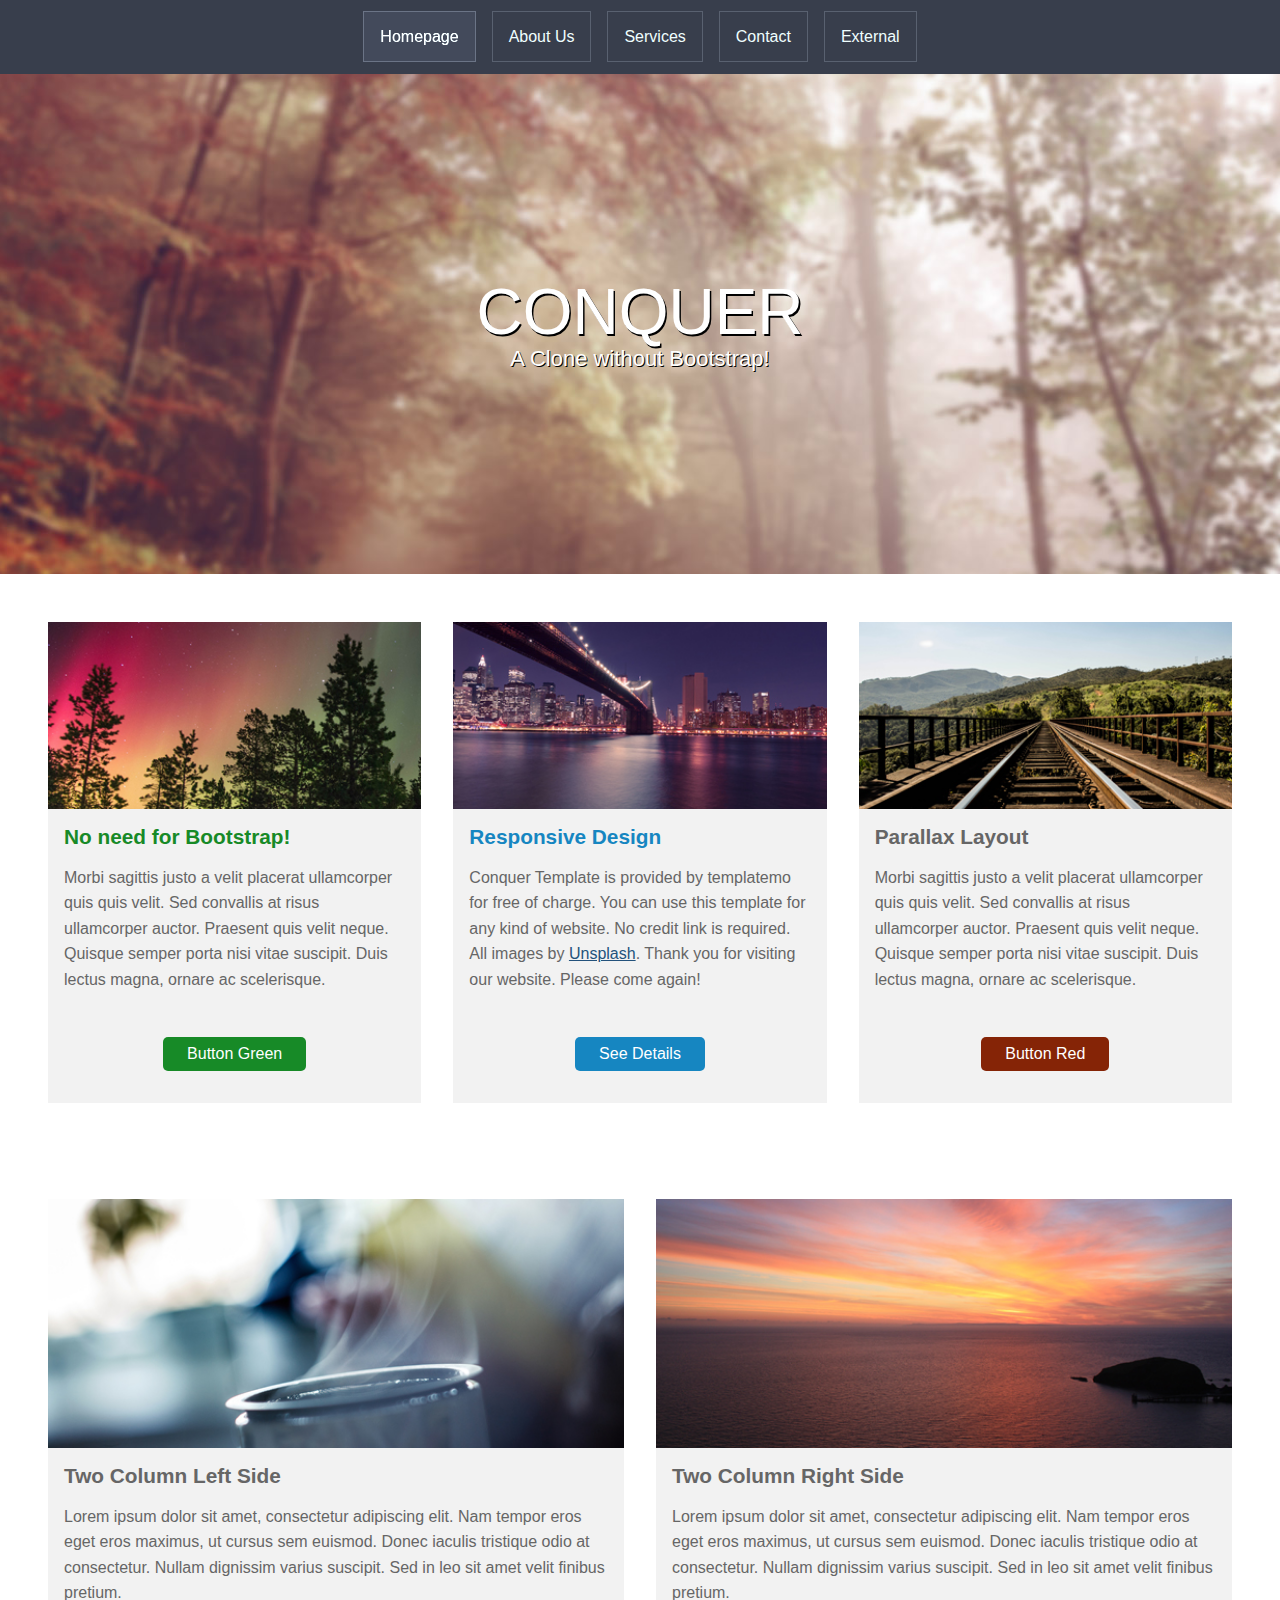
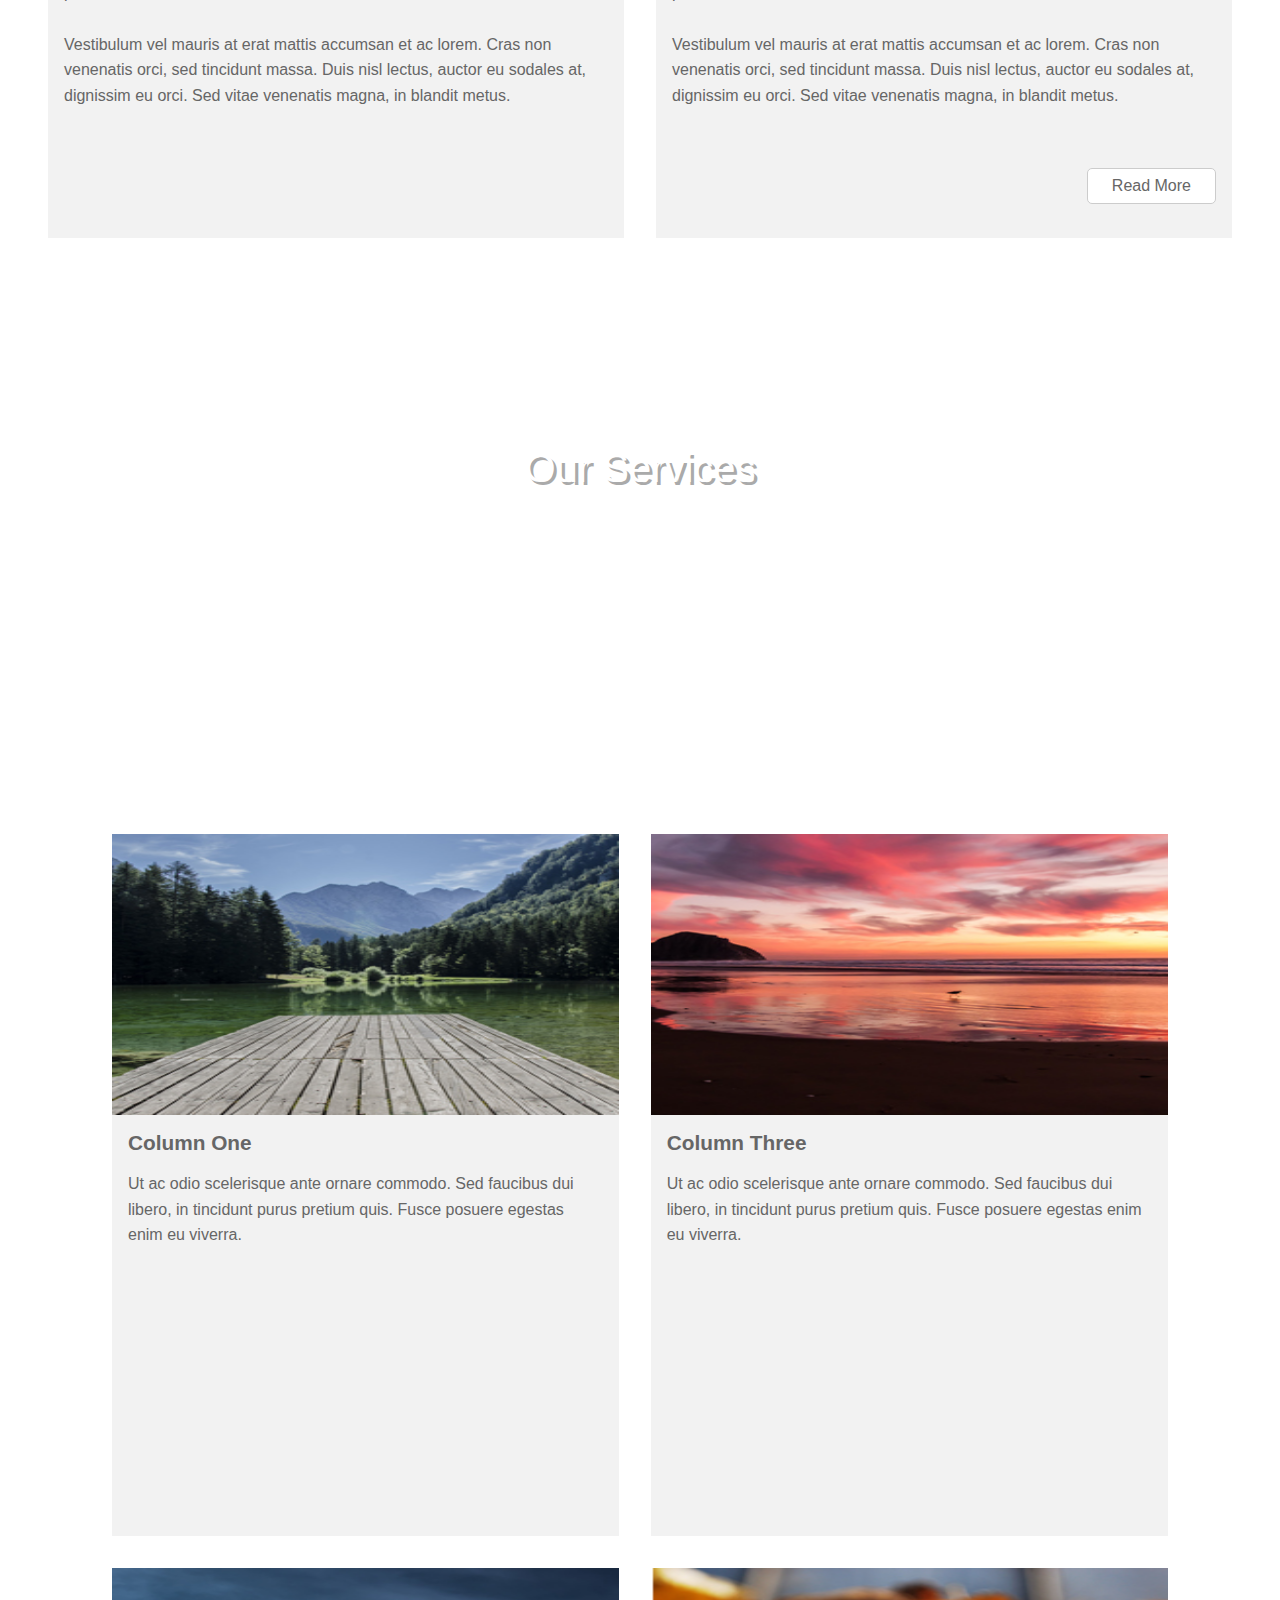
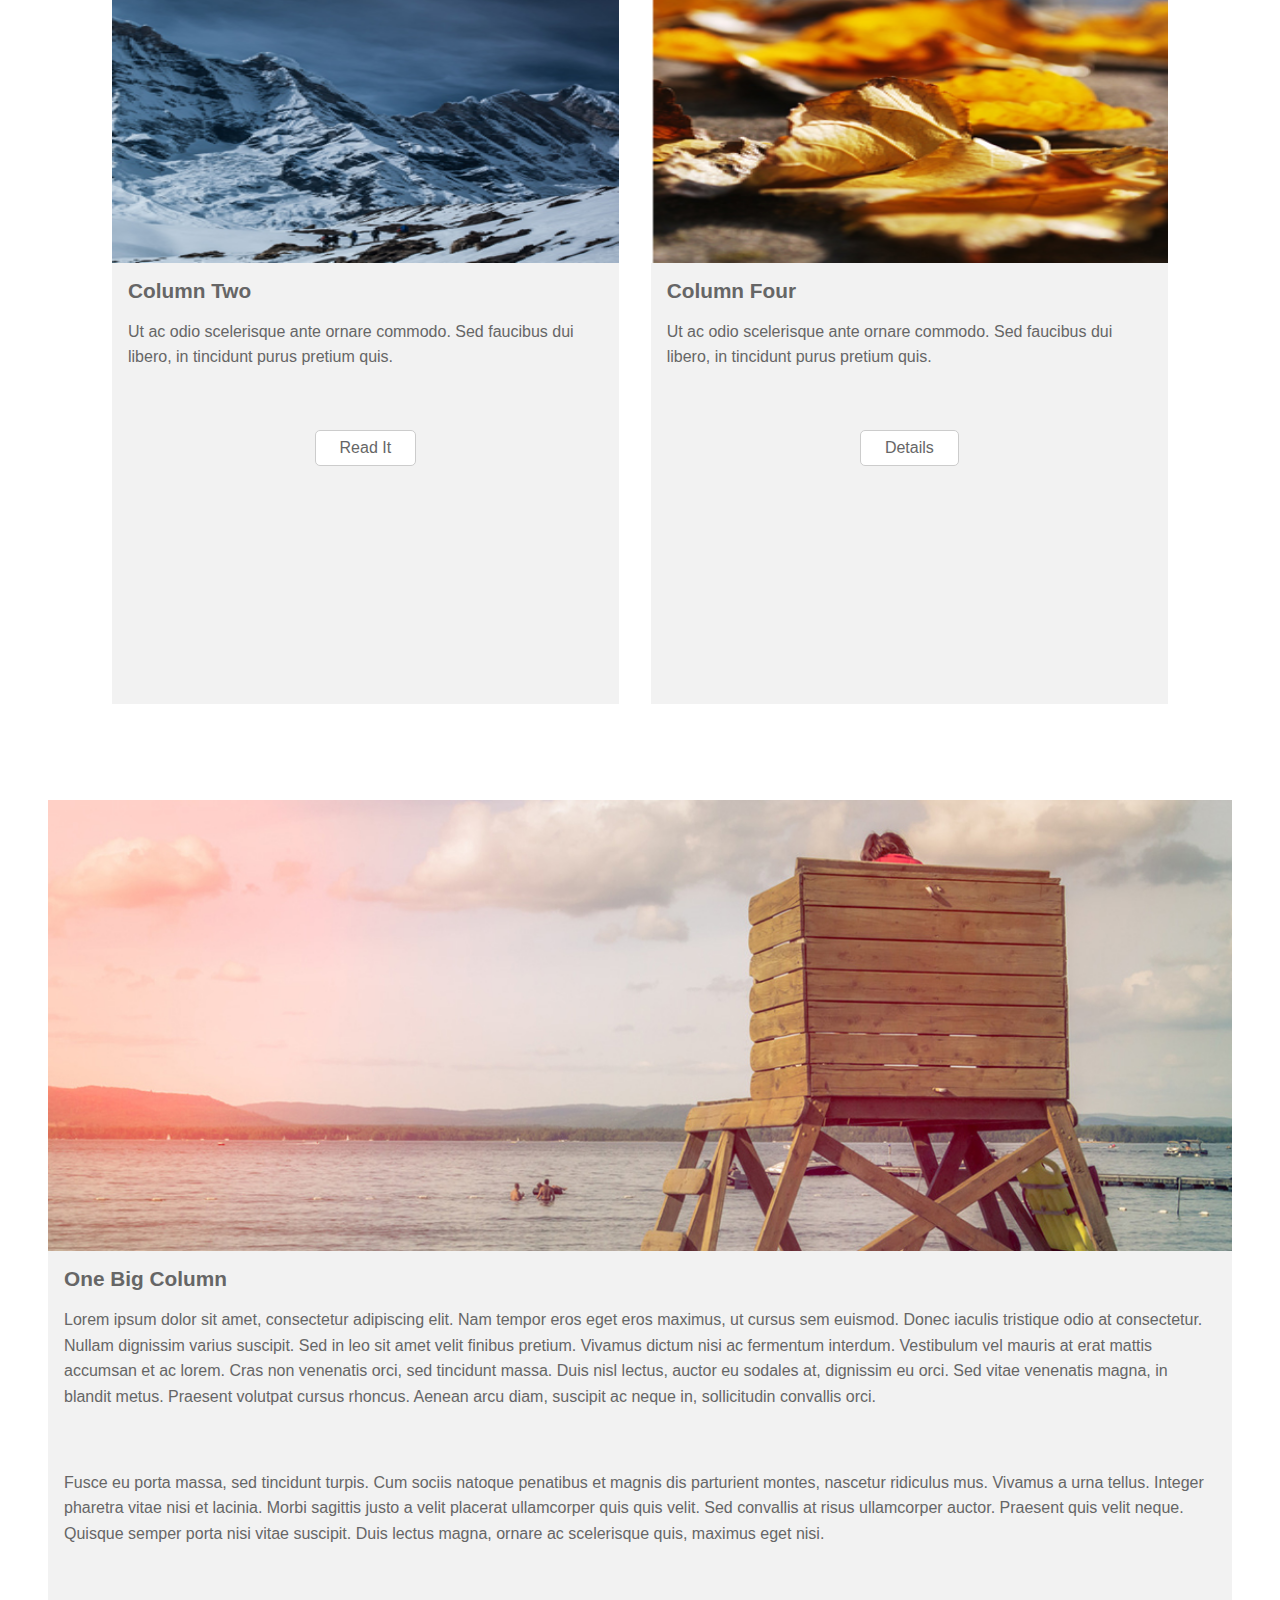
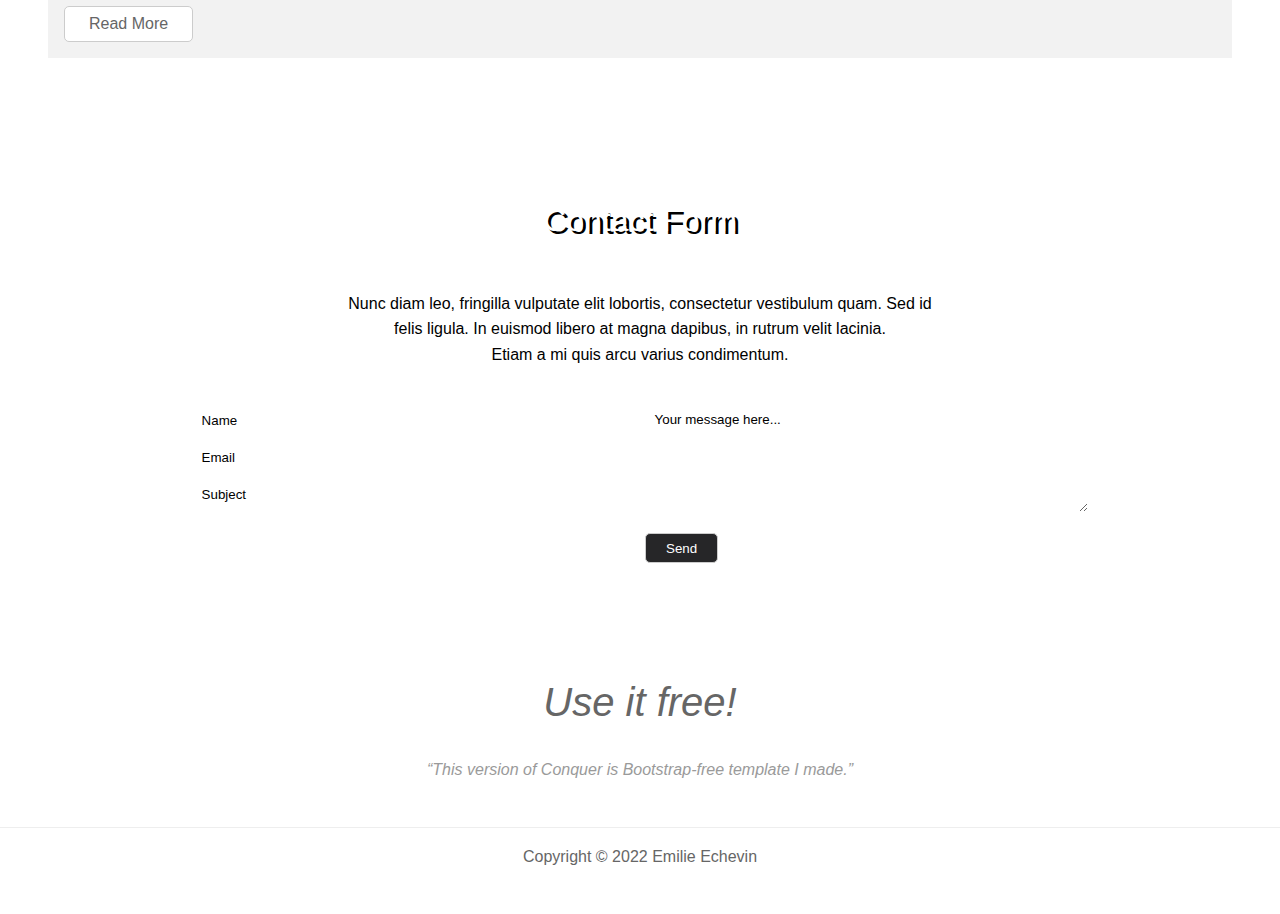
==== commit e6544331: "add media queries for med and small devices" ====
--- a/index.html
+++ b/index.html
@@ -189,8 +189,7 @@
     <footer id="footer-area">
         <div class="footer-content col-sm-12">
             <h2>Use it free!</h2>
-            <p>“This version of Conquer is Bootstrap-free template I made.
-                    <br>No backlink is required to use this layout.”
+            <p>“This version of Conquer is Bootstrap-free template I made.”
             </p>
         </div>
         <hr>
--- a/style.css
+++ b/style.css
@@ -4,7 +4,6 @@
   border: 0;
   box-sizing: border-box;
   font-family: "Open Sans", Helvetica, Arial, sans-serif;
-  font-size: 1.2rem;
 }
 
 html {
@@ -19,7 +18,7 @@
   display: flex;
   width: 100%;
   justify-content: center;
-  padding: 0.1rem;
+  padding: 2rem;
 }
 
 /* NAVIGATION BAR */
@@ -267,7 +266,6 @@
   border-top: 1px solid #eee;
 }
 
-
 /* Testimonial section formatting: */
 
 #testimonial-area {
@@ -391,13 +389,14 @@
 /* Media Queries for fully responsive website */
 
 /* Extra small devices (phones, 600px and down) */
-@media only screen and (max-width: 600px) {
+@media only screen and (max-width: 767px) {
   [class*="col-"] {
     width: 100%;
   }
 
   section {
     flex-direction: column;
+    /* align-items: center; */
     padding-top: 5rem;
   }
 
@@ -412,10 +411,39 @@
     grid-auto-flow: row;
     width: 60%;
   }
+
+  /* #contact-area {
+    display: flex;
+    flex-direction: column;
+    align-items: center;
+    text-align: center;
+    margin: auto;
+    padding: 5rem 0px;
+  } */
+
+  form {
+    width: 100%;
+    grid-auto-flow: column;
+    justify-content: center;
+  }
+  /* 
+.contact-form-left,
+.contact-form-right {
+  display: grid;
+}
+
+.contact-form-left {
+  row-gap: 2px;
+  grid-template-rows: 1fr 1fr 1fr 2fr;
+}
+
+.contact-form-right {
+  grid-template-rows: 3fr 2fr;
+} */
 }
 
 /* Medium devices (landscape tablets, 768px and up) */
-@media only screen and (min-width: 768px) {
+@media only screen and (max-width: 1024px) {
   .col-md-1 {
     width: 8.33%;
   }
@@ -469,8 +497,21 @@
   }
 }
 
+@media (min-width: 769px) and (max-width: 991px), (min-width: 768px) {
+  #testimonial-area {
+    width: 90%;
+    justify-content: space-between;
+    grid-template-columns: auto auto;
+    grid-template-rows: auto auto;
+  }
+
+  #testimonial-area img {
+    height: 40%;
+  }
+}
+
 /* Large devices (laptops/desktops, 992px and up) */
-@media only screen and (min-width: 992px) {
+@media (min-width: 992px) {
   section {
     flex-direction: row;
   }
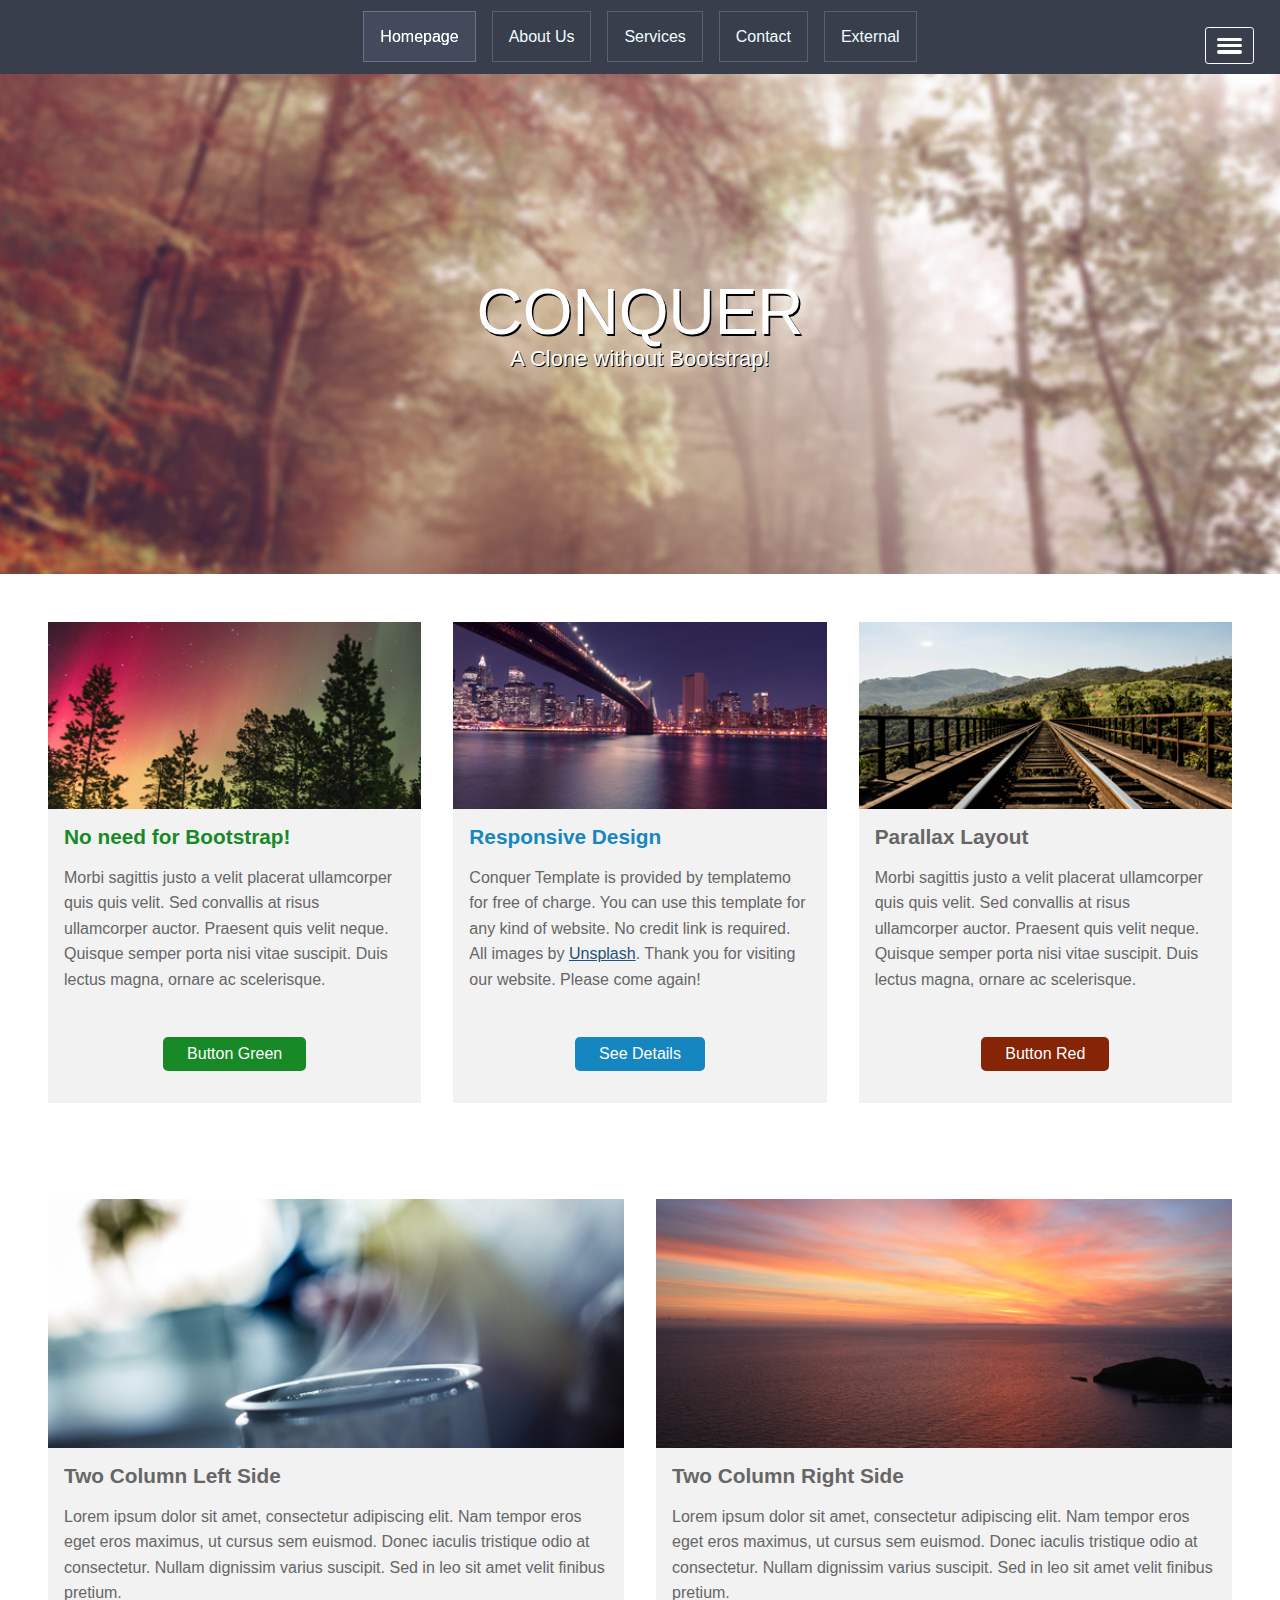
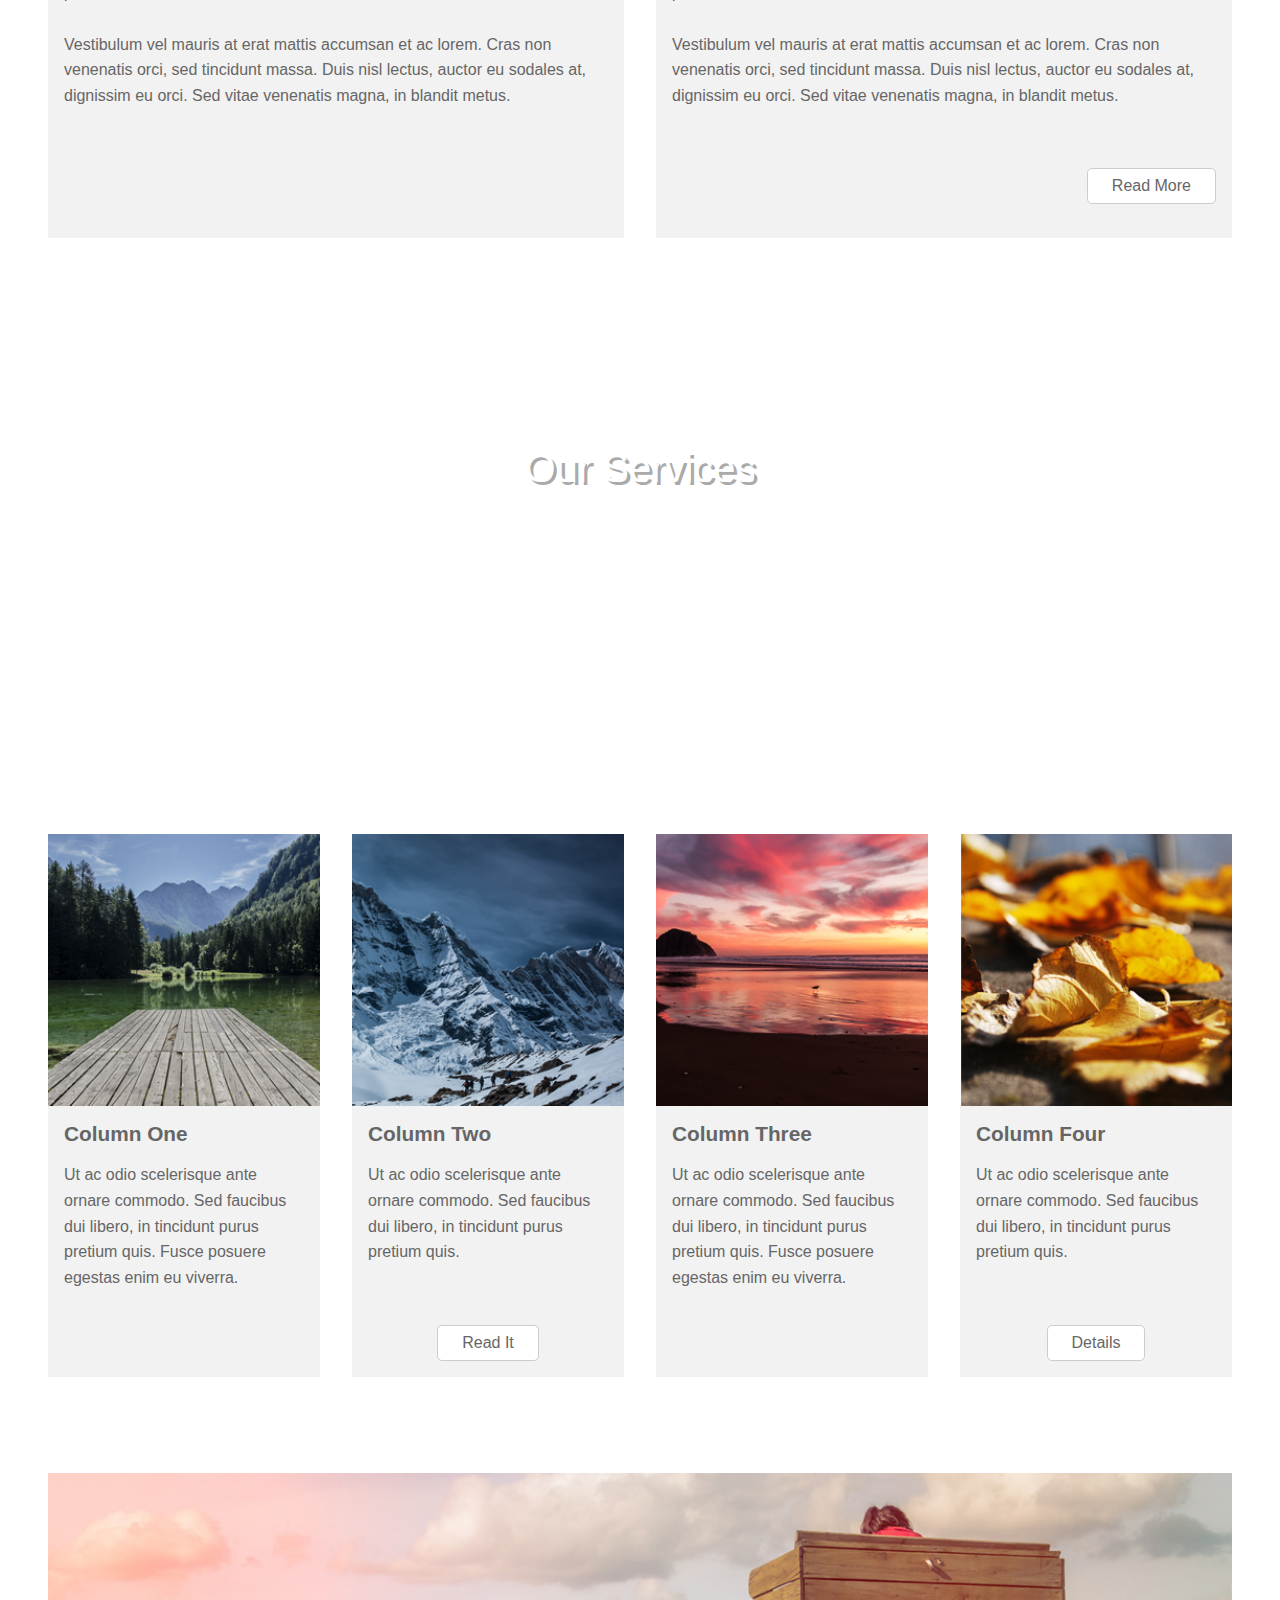
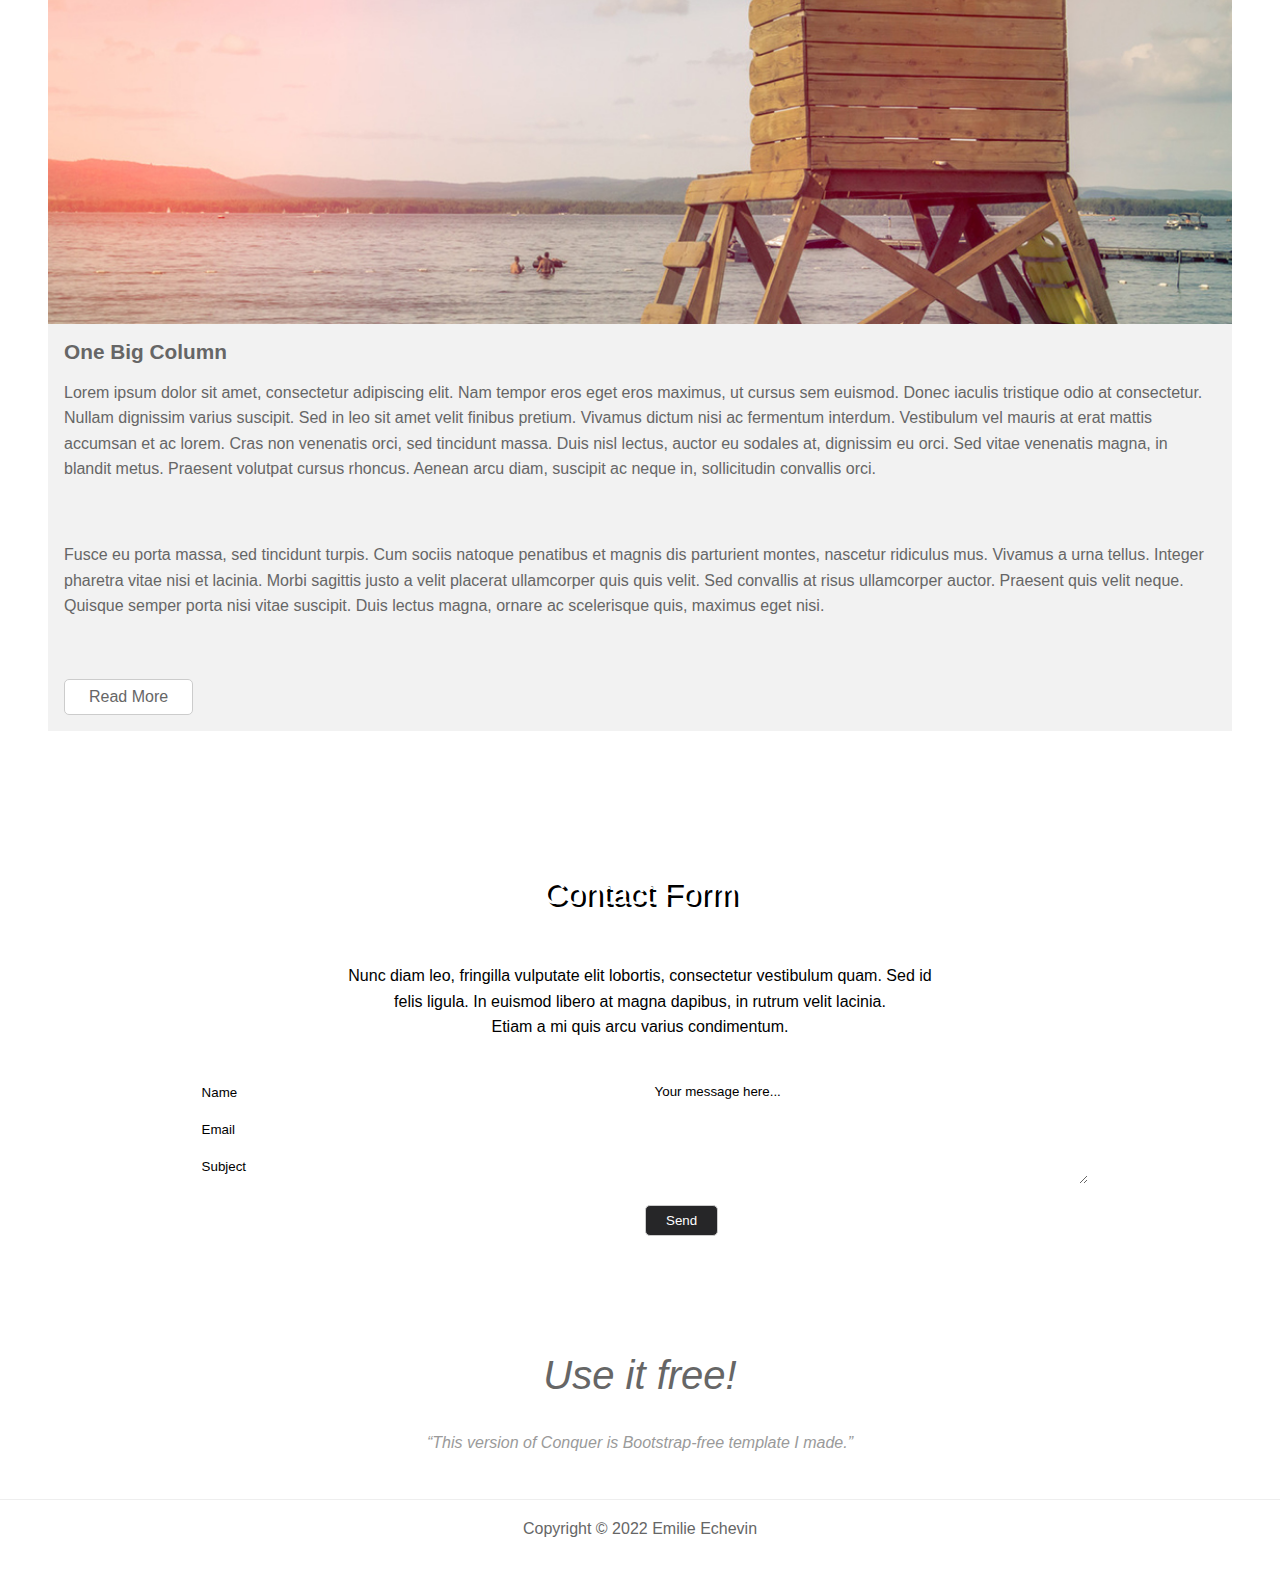
==== commit 5ba6aa65: "create menu-box for mobiles" ====
--- a/index.html
+++ b/index.html
@@ -201,6 +201,11 @@
 <div class="fixed">
 <img src="img/top.png" alt="Image" class="img-responsive">
 </div>
+<div class="menu-box">
+    <div></div>
+    <div></div>
+    <div></div>
+</div>
 </body>
 
 </html>--- a/style.css
+++ b/style.css
@@ -70,6 +70,36 @@
   background-color: #383e4c;
   filter: brightness(120%);
 }
+
+
+/****************************************/
+/* Menu-box formatting: */
+
+.menu-box {
+  background-color: #383e4c;
+  border-radius: 0.2em;
+  border: 1px solid white;
+  width: 3.1rem;
+  display: flex;
+  padding: 0.5em;
+  flex-direction: column;
+  justify-content: center;
+  align-items: center;
+  position: fixed;
+  /* z-index: 99; */
+  top: 3%;
+  right: 2%;
+}
+
+.menu-box div{
+  width: 80%;
+  border-radius: 0.2rem;
+  height: 0.2em;
+  margin: 0.1rem;
+  background-color: white;
+}
+
+
 /****************************************/
 
 /* Header section formatting: */
@@ -272,7 +302,7 @@
   margin: auto;
   display: grid;
   grid-template-columns: 25% 25% 25% 25%;
-  grid-auto-flow: column;
+  grid-auto-flow: row;
 }
 
 /****************************************/
@@ -324,6 +354,10 @@
   width: 100%;
 }
 
+.contact-content {
+  width: 100%;
+}
+
 #contact-area p {
   padding: 1.2rem;
 }
@@ -386,18 +420,140 @@
 
 /****************************************/
 
-/* Media Queries for fully responsive website */
+/* Media Queries for responsive website */
+
+/* Medium devices */
+@media only screen and (max-width: 1024px) {
+  .col-md-1 {
+    width: 8.33%;
+  }
+
+  .col-md-2 {
+    width: 16.66%;
+  }
+
+  .col-md-3 {
+    width: 25%;
+  }
+
+  .col-md-4 {
+    width: 33.33%;
+  }
+
+  .col-md-5 {
+    width: 41.66%;
+  }
+
+  .col-md-6 {
+    width: 50%;
+  }
+
+  .col-md-7 {
+    width: 58.33%;
+  }
+
+  .col-md-8 {
+    width: 66.66%;
+  }
+
+  .col-md-9 {
+    width: 74.99%;
+  }
+
+  .col-md-10 {
+    width: 83.33%;
+  }
+
+  .col-md-11 {
+    width: 91.66%;
+  }
+
+  .col-md-12 {
+    width: 100%;
+  }
+
+  section {
+    flex-direction: row;
+  }
+}
+
+
+
+/* Large devices (laptops/desktops, 992px and up) */
+@media (min-width: 992px) {
+  section {
+    flex-direction: row;
+  }
+
+  .col-lg-1 {
+    width: 8.33%;
+  }
+
+  .col-lg-2 {
+    width: 16.66%;
+  }
+
+  .col-lg-3 {
+    width: 25%;
+  }
+
+  .col-lg-4 {
+    width: 33.33%;
+  }
+
+  .col-lg-5 {
+    width: 41.66%;
+  }
+
+  .col-lg-6 {
+    width: 50%;
+  }
+
+  .col-lg-7 {
+    width: 58.33%;
+  }
+
+  .col-lg-8 {
+    width: 66.66%;
+  }
+
+  .col-lg-9 {
+    width: 74.99%;
+  }
+
+  .col-lg-10 {
+    width: 83.33%;
+  }
+
+  .col-lg-11 {
+    width: 91.66%;
+  }
+
+  .col-lg-12 {
+    width: 100%;
+  }
+}
 
 /* Extra small devices (phones, 600px and down) */
-@media only screen and (max-width: 767px) {
+@media screen and (min-width: 480px) and (max-width: 767px),
+  only screen and (max-width: 480px) {
   [class*="col-"] {
     width: 100%;
   }
 
   section {
     flex-direction: column;
-    /* align-items: center; */
+    justify-content: center;
+    align-items: center;
     padding-top: 5rem;
+  }
+
+  #feature-area .feature-content {
+    width: 90%;
+  }
+
+  #blog-area {
+    padding: 1rem;
   }
 
   nav {
@@ -409,158 +565,44 @@
     justify-content: center;
     grid-template-columns: auto;
     grid-auto-flow: row;
-    width: 60%;
-  }
-
-  /* #contact-area {
+    width: 80%;
+  }
+
+  #big-column {
+    padding: 1rem;
+  }
+
+  #contact-area {
+    width: 100%;
+    padding: 1rem;
+  }
+
+  form,
+  .contact-form-left,
+  .contact-form-right {
     display: flex;
     flex-direction: column;
     align-items: center;
     text-align: center;
     margin: auto;
-    padding: 5rem 0px;
-  } */
-
-  form {
-    width: 100%;
-    grid-auto-flow: column;
-    justify-content: center;
-  }
-  /* 
-.contact-form-left,
-.contact-form-right {
-  display: grid;
-}
-
-.contact-form-left {
-  row-gap: 2px;
-  grid-template-rows: 1fr 1fr 1fr 2fr;
-}
-
-.contact-form-right {
-  grid-template-rows: 3fr 2fr;
-} */
-}
-
-/* Medium devices (landscape tablets, 768px and up) */
-@media only screen and (max-width: 1024px) {
-  .col-md-1 {
-    width: 8.33%;
-  }
-
-  .col-md-2 {
-    width: 16.66%;
-  }
-
-  .col-md-3 {
-    width: 25%;
-  }
-
-  .col-md-4 {
-    width: 33.33%;
-  }
-
-  .col-md-5 {
-    width: 41.66%;
-  }
-
-  .col-md-6 {
-    width: 50%;
-  }
-
-  .col-md-7 {
-    width: 58.33%;
-  }
-
-  .col-md-8 {
-    width: 66.66%;
-  }
-
-  .col-md-9 {
-    width: 74.99%;
-  }
-
-  .col-md-10 {
-    width: 83.33%;
-  }
-
-  .col-md-11 {
-    width: 91.66%;
-  }
-
-  .col-md-12 {
-    width: 100%;
-  }
-
-  section {
-    flex-direction: row;
-  }
-}
-
-@media (min-width: 769px) and (max-width: 991px), (min-width: 768px) {
-  #testimonial-area {
-    width: 90%;
-    justify-content: space-between;
-    grid-template-columns: auto auto;
-    grid-template-rows: auto auto;
-  }
-
-  #testimonial-area img {
-    height: 40%;
-  }
-}
-
-/* Large devices (laptops/desktops, 992px and up) */
-@media (min-width: 992px) {
-  section {
-    flex-direction: row;
-  }
-
-  .col-lg-1 {
-    width: 8.33%;
-  }
-
-  .col-lg-2 {
-    width: 16.66%;
-  }
-
-  .col-lg-3 {
-    width: 25%;
-  }
-
-  .col-lg-4 {
-    width: 33.33%;
-  }
-
-  .col-lg-5 {
-    width: 41.66%;
-  }
-
-  .col-lg-6 {
-    width: 50%;
-  }
-
-  .col-lg-7 {
-    width: 58.33%;
-  }
-
-  .col-lg-8 {
-    width: 66.66%;
-  }
-
-  .col-lg-9 {
-    width: 74.99%;
-  }
-
-  .col-lg-10 {
-    width: 83.33%;
-  }
-
-  .col-lg-11 {
-    width: 91.66%;
-  }
-
-  .col-lg-12 {
-    width: 100%;
-  }
-}
+  }
+
+  button.general-link.send-btn {
+    margin-top: 1rem;
+    align-self: flex-start;
+  }
+}
+
+@media (min-width: 769px) and (max-width: 991px),
+(max-width: 767px) and (orientation: landscape) {
+#testimonial-area {
+  width: 90%;
+  grid-template-rows: 1fr 1fr;
+  grid-template-columns: 1fr 1fr;
+  grid-gap: 1rem;
+}
+
+#testimonial-area .feature-content {
+  height: 100%;
+}
+}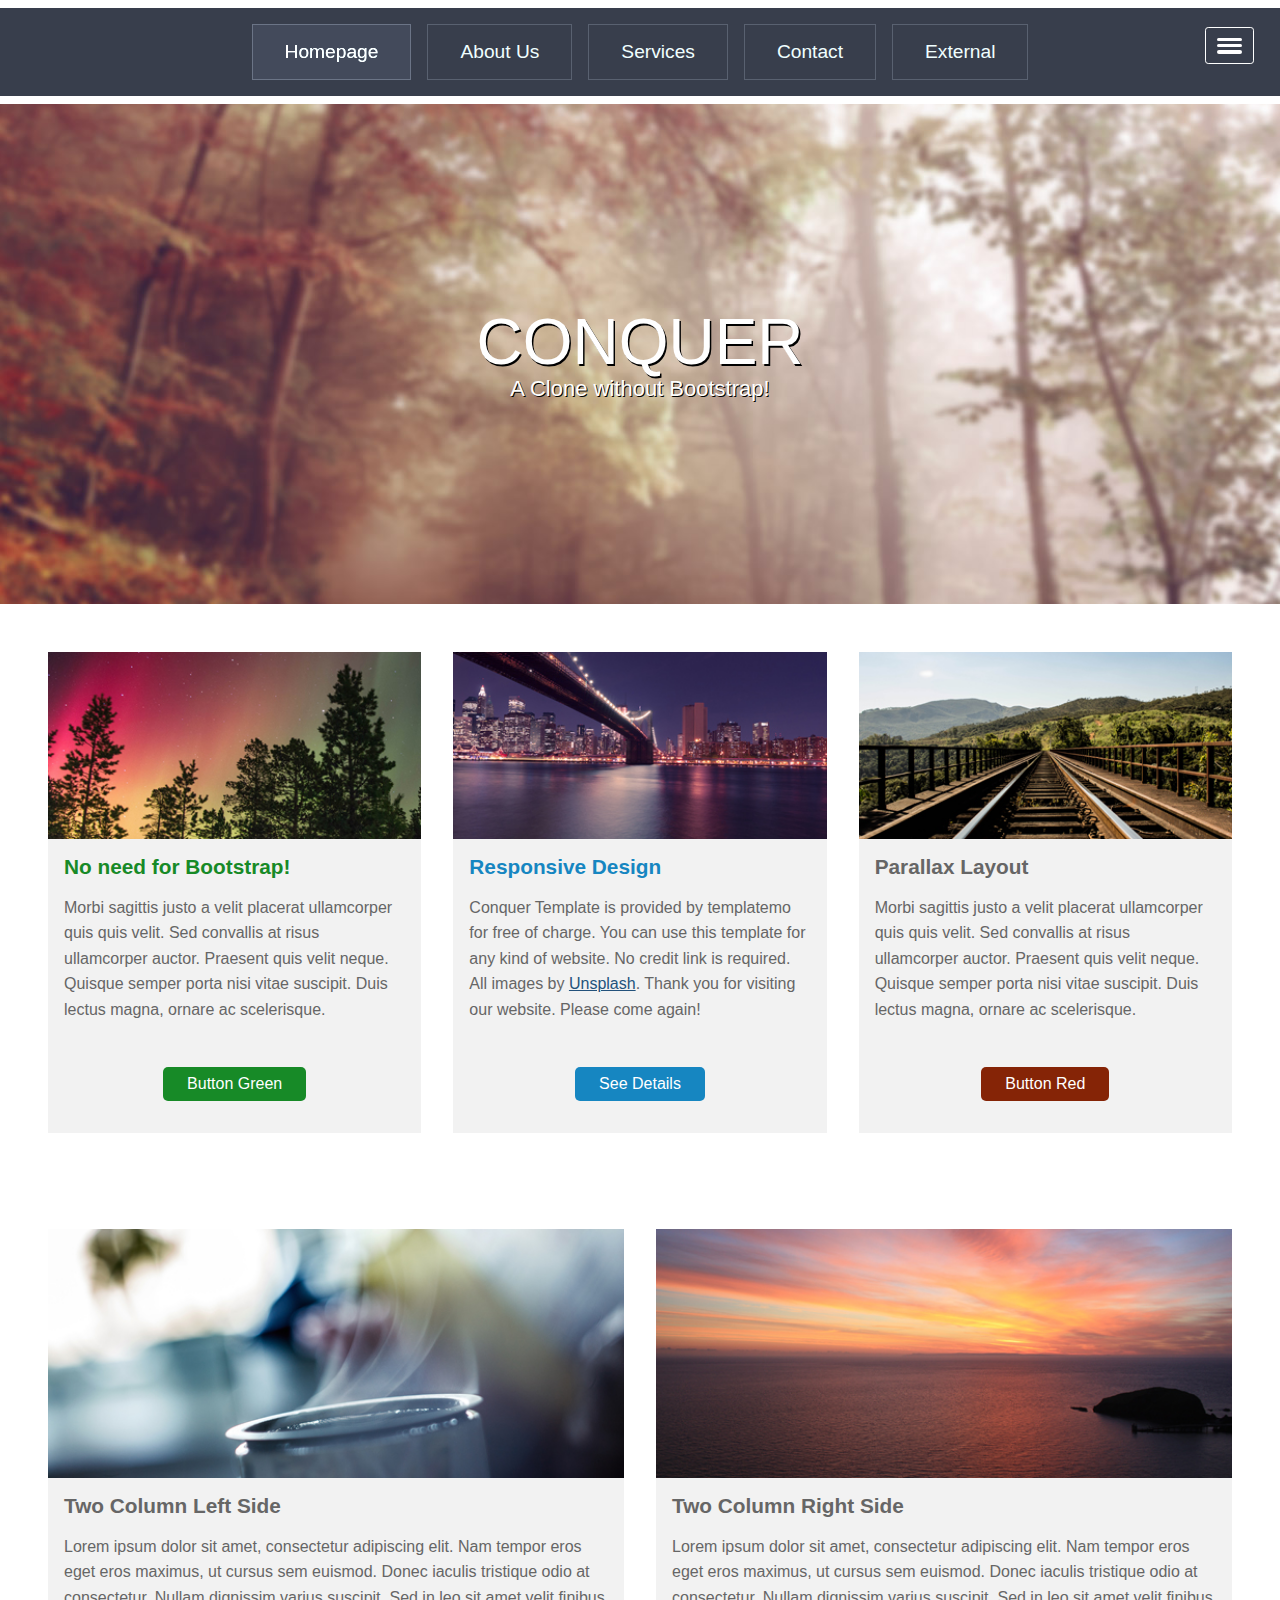
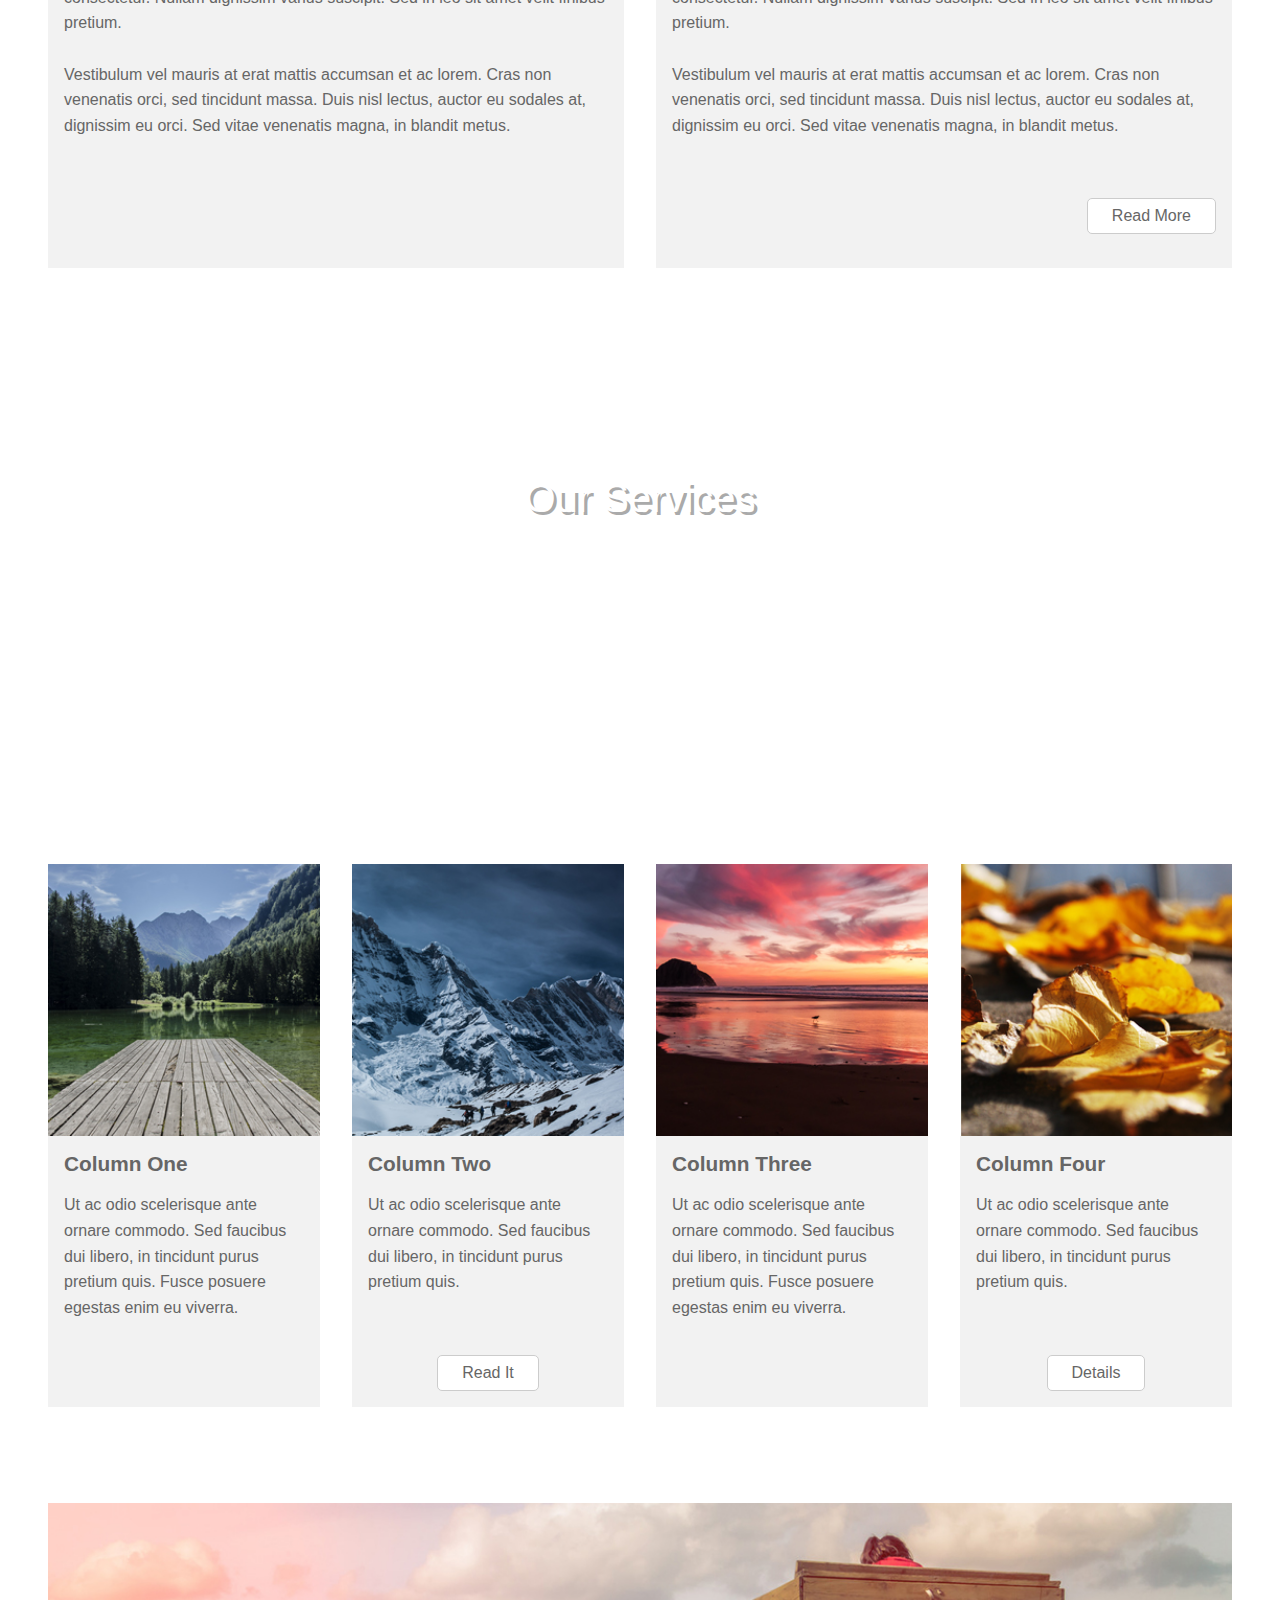
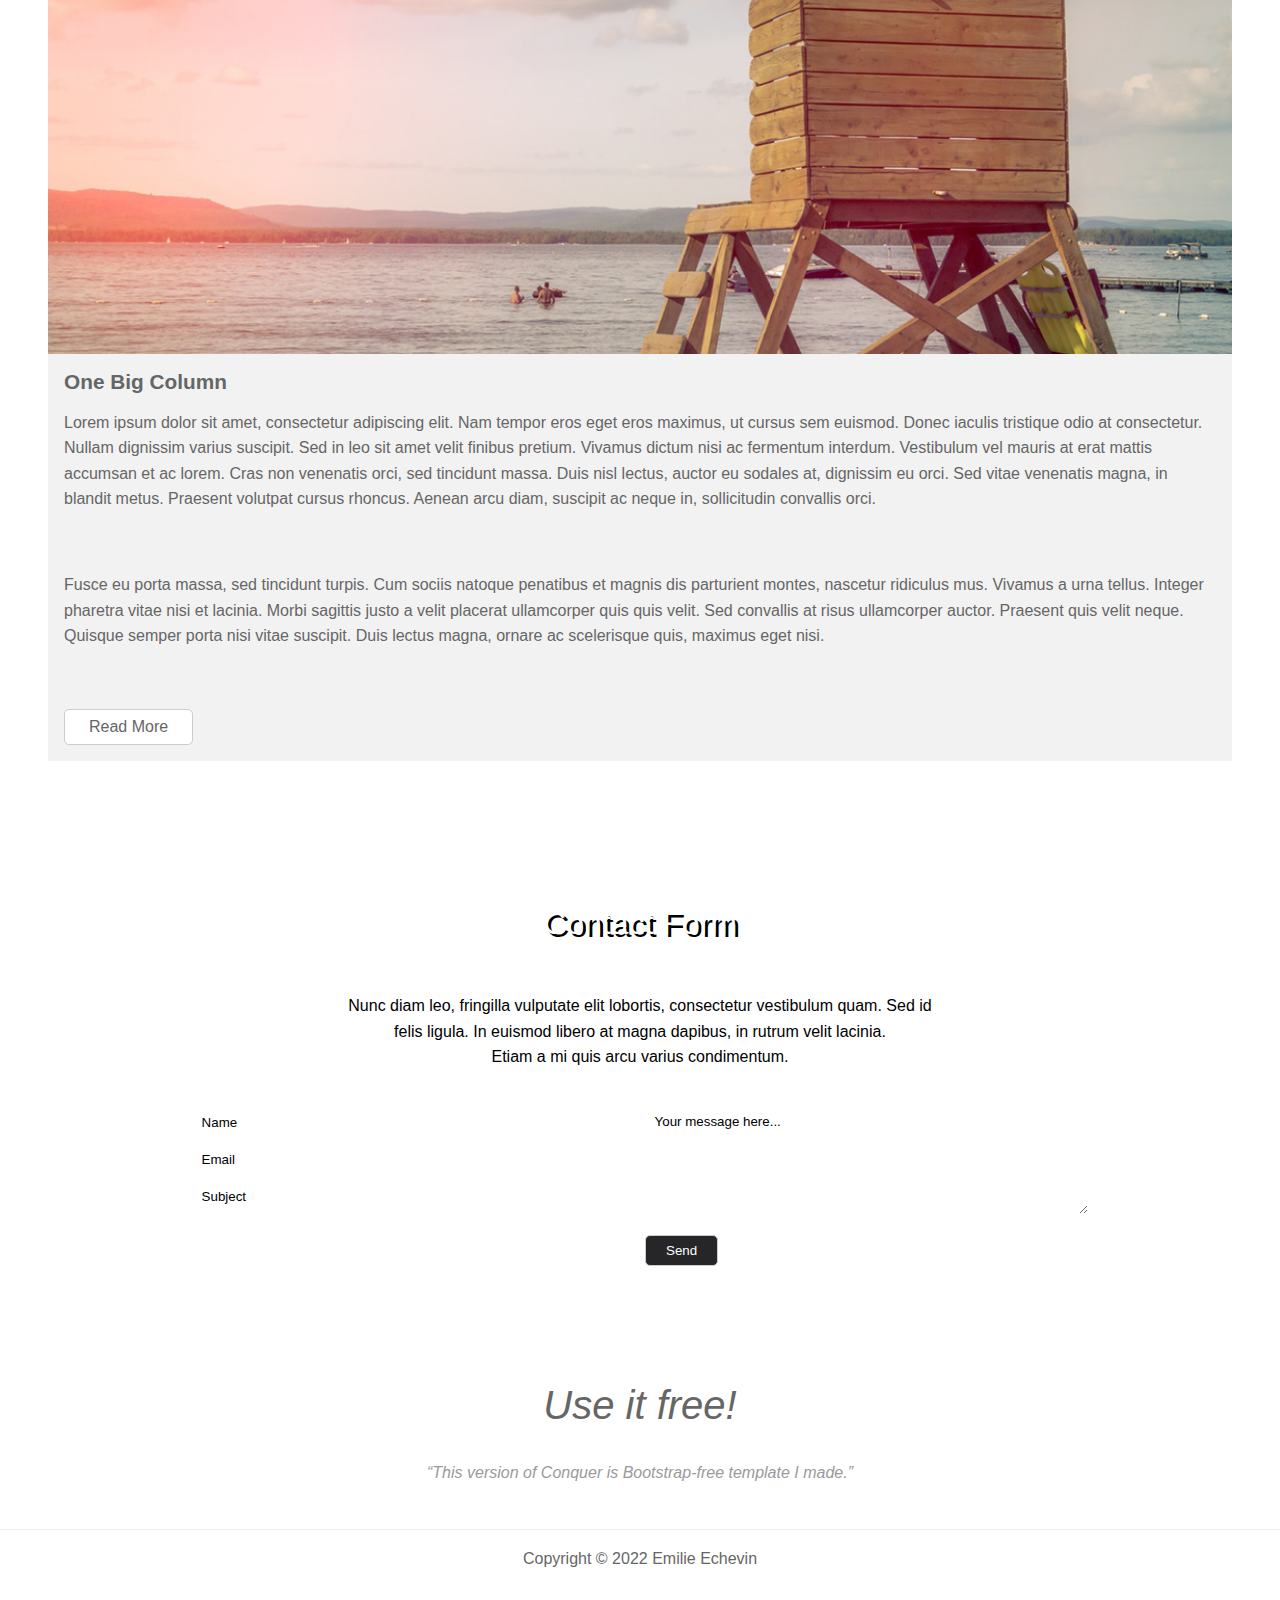
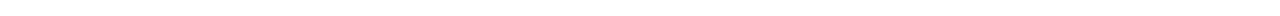
==== commit fbe52ee7: "implement menu-box elements" ====
--- a/index.html
+++ b/index.html
@@ -11,9 +11,9 @@
 </head>
 
 <body>
-    <nav>
+    <nav class="shrinked">
         <ul class="nav_links">
-            <li class="nav_item"><a class="selected" href="#section1">Homepage</a></li>
+            <li class="nav_item selected"><a href="#section1">Homepage</a></li>
             <li class="nav_item"><a href="#section2">About Us</a></li>
             <li class="nav_item"><a href="#section3">Services</a></li>
             <li class="nav_item"><a href="#section4">Contact</a></li>
--- a/style.css
+++ b/style.css
@@ -25,43 +25,63 @@
 
 nav {
   background-color: #383e4c;
-  padding: 0.5rem;
+  /* padding: 0.5rem; */
   /* font-size: 1rem; */
-  padding-right: 1rem;
-  padding-left: 1rem;
-  margin-right: auto;
-  margin-left: auto;
   position: -webkit-sticky;
   position: sticky;
   top: 0;
 }
 
-nav ul {
+/* .shrinked {
+  width: 90%;
+  margin: auto;
+} */
+
+ul {
   white-space: nowrap;
   display: flex;
-  margin: 0.75rem;
+  margin: 0.5rem;
+  padding: 0.5rem;
   justify-content: center;
-  /* padding: 10px; */
-}
-
-nav li {
+}
+
+/* .nav_links {
+  align-items: center;
+  flex-direction: column;
+  margin: 0px;
+  padding: 0px;
+  width: 100%;
+  height: 100%;
+} */
+
+li {
+  padding: 1rem;
   list-style: none;
-  /* font-size: 1.2rem; */
+  font-size: 1rem;
+  height: 100%;
   display: inline-block;
+  text-align: center;
   margin: 0.5rem;
-  /* padding: 10px; */
-}
+  border: 1px solid #596170;
+  background-color: #383e4c;
+}
+
+/* .nav_item {
+  padding: 0.5rem;
+  margin: 0px;
+  width: 100%;
+  height: 100%;
+} */
 
 nav a {
   color: azure;
+  font-size: larger;
   text-align: center;
   padding: 1rem;
   text-decoration: none;
-  border: 1px solid #596170;
-  background-color: #383e4c;
-}
-
-nav a:hover {
+}
+
+nav li:hover {
   transition: filter 0.3s ease;
   filter: brightness(120%);
 }
@@ -70,7 +90,6 @@
   background-color: #383e4c;
   filter: brightness(120%);
 }
-
 
 /****************************************/
 /* Menu-box formatting: */
@@ -91,14 +110,13 @@
   right: 2%;
 }
 
-.menu-box div{
+.menu-box div {
   width: 80%;
   border-radius: 0.2rem;
   height: 0.2em;
   margin: 0.1rem;
   background-color: white;
 }
-
 
 /****************************************/
 
@@ -477,8 +495,6 @@
   }
 }
 
-
-
 /* Large devices (laptops/desktops, 992px and up) */
 @media (min-width: 992px) {
   section {
@@ -594,15 +610,15 @@
 }
 
 @media (min-width: 769px) and (max-width: 991px),
-(max-width: 767px) and (orientation: landscape) {
-#testimonial-area {
-  width: 90%;
-  grid-template-rows: 1fr 1fr;
-  grid-template-columns: 1fr 1fr;
-  grid-gap: 1rem;
-}
-
-#testimonial-area .feature-content {
-  height: 100%;
-}
-}+  (max-width: 767px) and (orientation: landscape) {
+  #testimonial-area {
+    width: 90%;
+    grid-template-rows: 1fr 1fr;
+    grid-template-columns: 1fr 1fr;
+    grid-gap: 1rem;
+  }
+
+  #testimonial-area .feature-content {
+    height: 100%;
+  }
+}
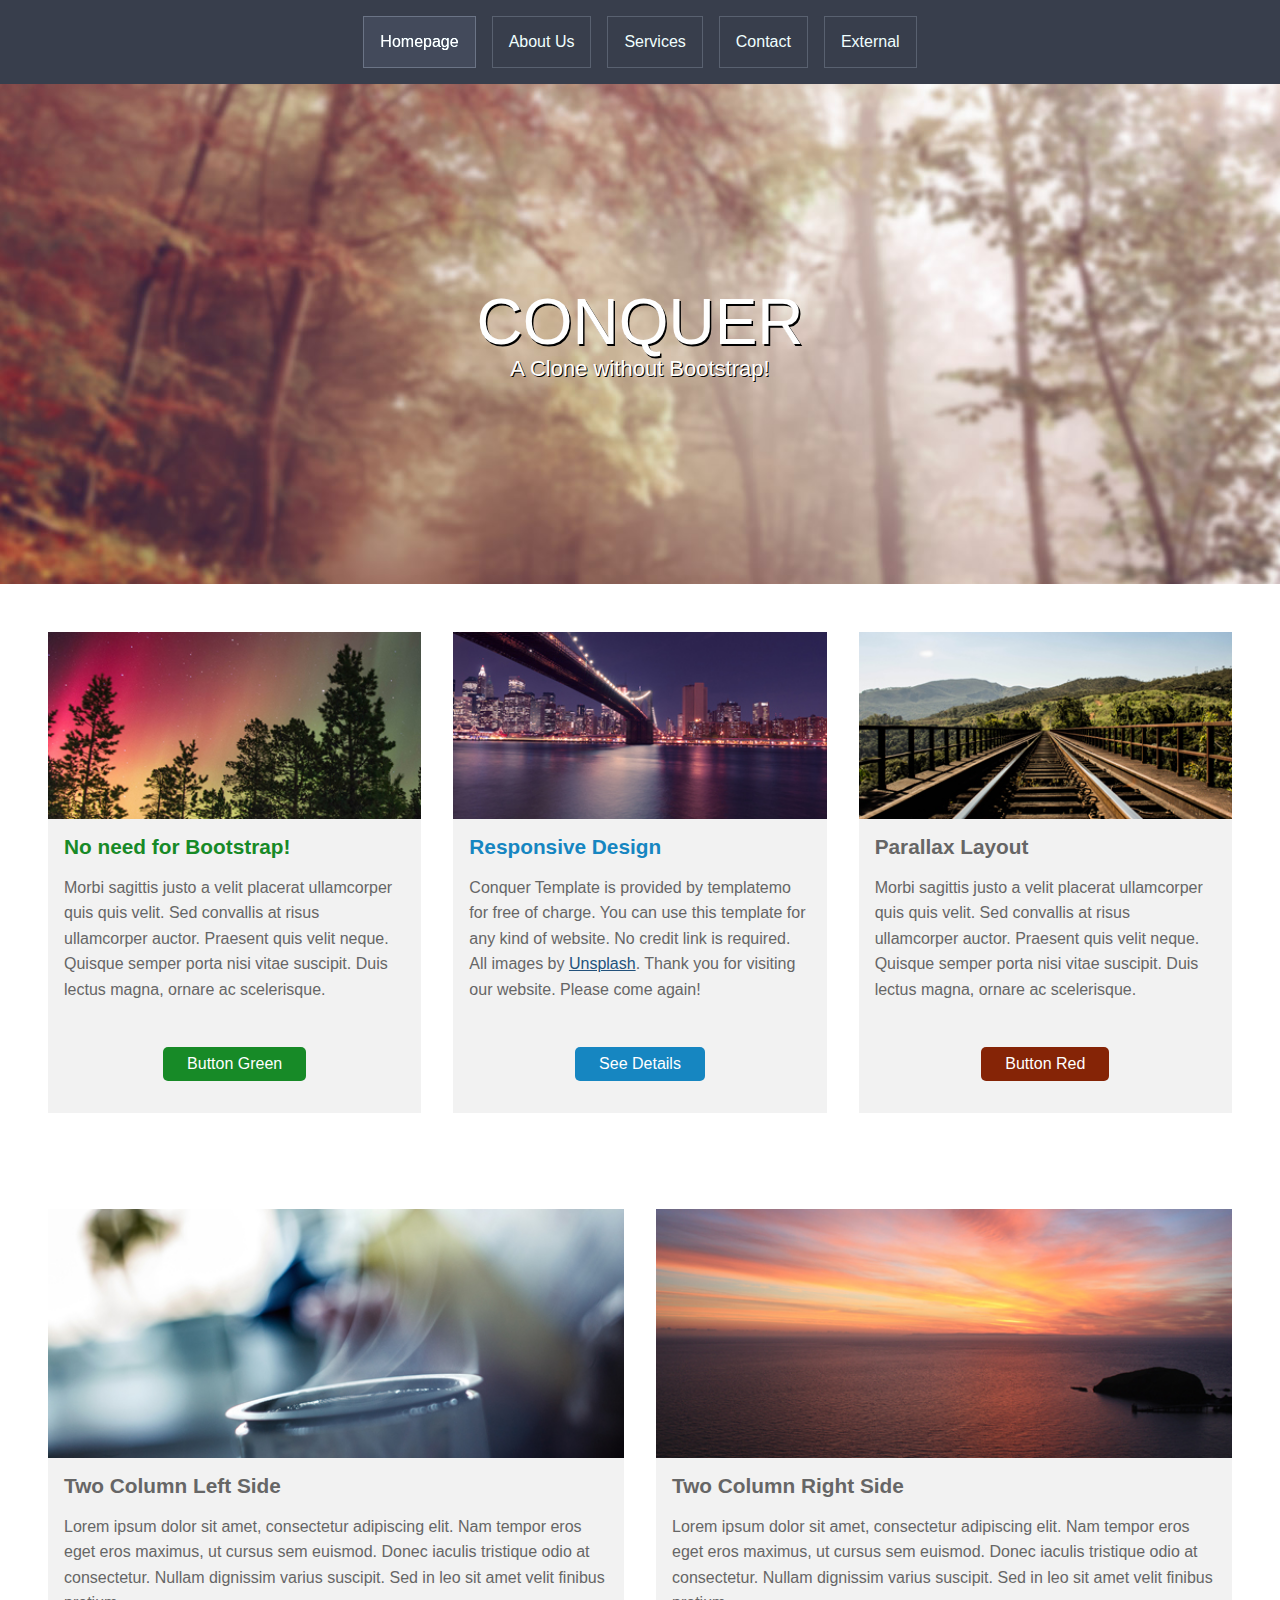
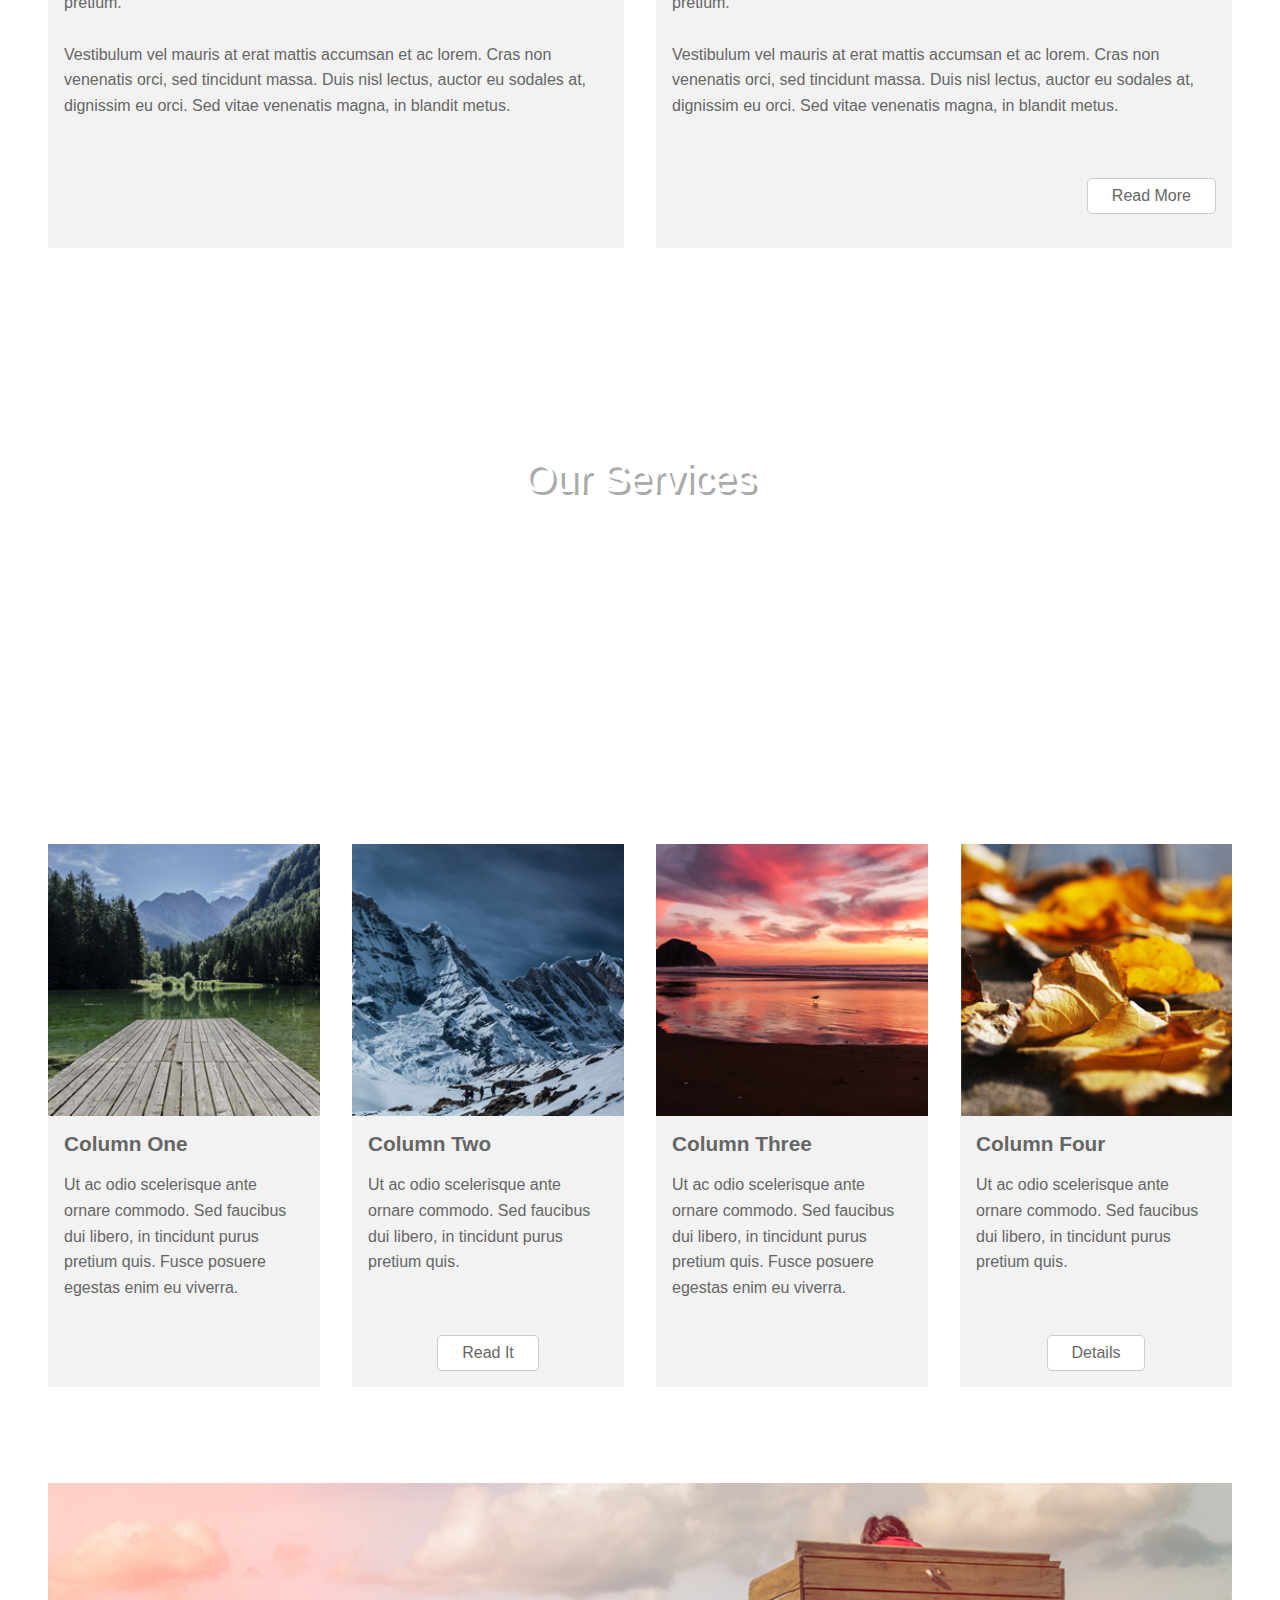
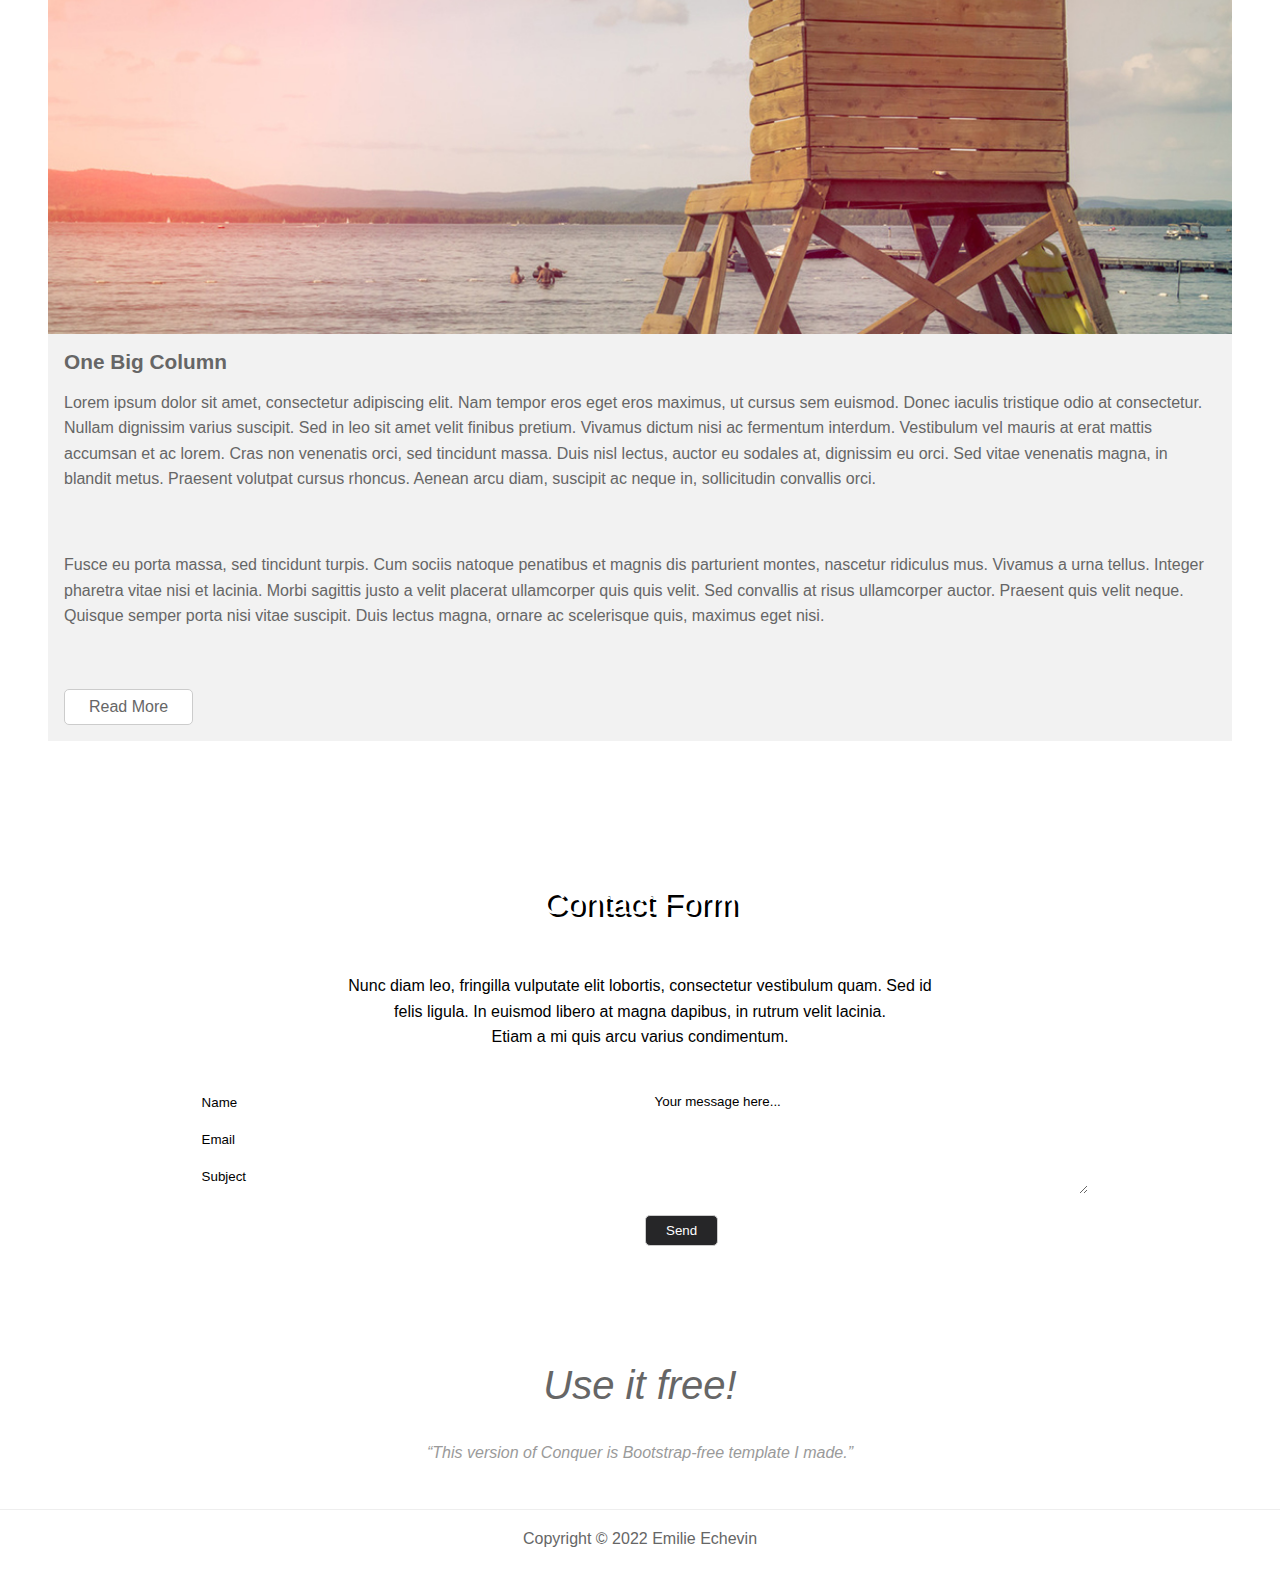
==== commit 26d19241: "add menu box interaction functions" ====
--- a/index.html
+++ b/index.html
@@ -11,8 +11,8 @@
 </head>
 
 <body>
-    <nav class="shrinked">
-        <ul class="nav_links">
+    <nav>
+        <ul>
             <li class="nav_item selected"><a href="#section1">Homepage</a></li>
             <li class="nav_item"><a href="#section2">About Us</a></li>
             <li class="nav_item"><a href="#section3">Services</a></li>
--- a/style.css
+++ b/style.css
@@ -24,40 +24,40 @@
 /* NAVIGATION BAR */
 
 nav {
+  /* display: flex; */
   background-color: #383e4c;
-  /* padding: 0.5rem; */
-  /* font-size: 1rem; */
   position: -webkit-sticky;
   position: sticky;
   top: 0;
 }
 
-/* .shrinked {
+.shrinked {
+  position: fixed;
   width: 90%;
   margin: auto;
-} */
+  top: 4rem;
+  right: 3rem;
+}
 
 ul {
   white-space: nowrap;
   display: flex;
-  margin: 0.5rem;
+  font-size: smaller;
   padding: 0.5rem;
   justify-content: center;
 }
 
-/* .nav_links {
+.nav_links {
   align-items: center;
   flex-direction: column;
   margin: 0px;
   padding: 0px;
   width: 100%;
   height: 100%;
-} */
+}
 
 li {
-  padding: 1rem;
   list-style: none;
-  font-size: 1rem;
   height: 100%;
   display: inline-block;
   text-align: center;
@@ -66,12 +66,11 @@
   background-color: #383e4c;
 }
 
-/* .nav_item {
-  padding: 0.5rem;
+.menu-box-item {
   margin: 0px;
   width: 100%;
   height: 100%;
-} */
+}
 
 nav a {
   color: azure;
@@ -79,6 +78,10 @@
   text-align: center;
   padding: 1rem;
   text-decoration: none;
+  margin: 0px;
+  display: block;
+  width: 100%;
+  height: 100%;
 }
 
 nav li:hover {
@@ -99,15 +102,15 @@
   border-radius: 0.2em;
   border: 1px solid white;
   width: 3.1rem;
-  display: flex;
+  display: none;
   padding: 0.5em;
   flex-direction: column;
   justify-content: center;
   align-items: center;
   position: fixed;
-  /* z-index: 99; */
-  top: 3%;
-  right: 2%;
+  cursor: pointer;
+  top: 1rem;
+  right: 3rem;
 }
 
 .menu-box div {
@@ -550,7 +553,7 @@
   }
 }
 
-/* Extra small devices (phones, 600px and down) */
+/* Small devices (phones and small tablets) */
 @media screen and (min-width: 480px) and (max-width: 767px),
   only screen and (max-width: 480px) {
   [class*="col-"] {
@@ -574,6 +577,10 @@
 
   nav {
     display: none;
+  }
+
+  .menu-box {
+    display: flex;
   }
 
   #testimonial-area {
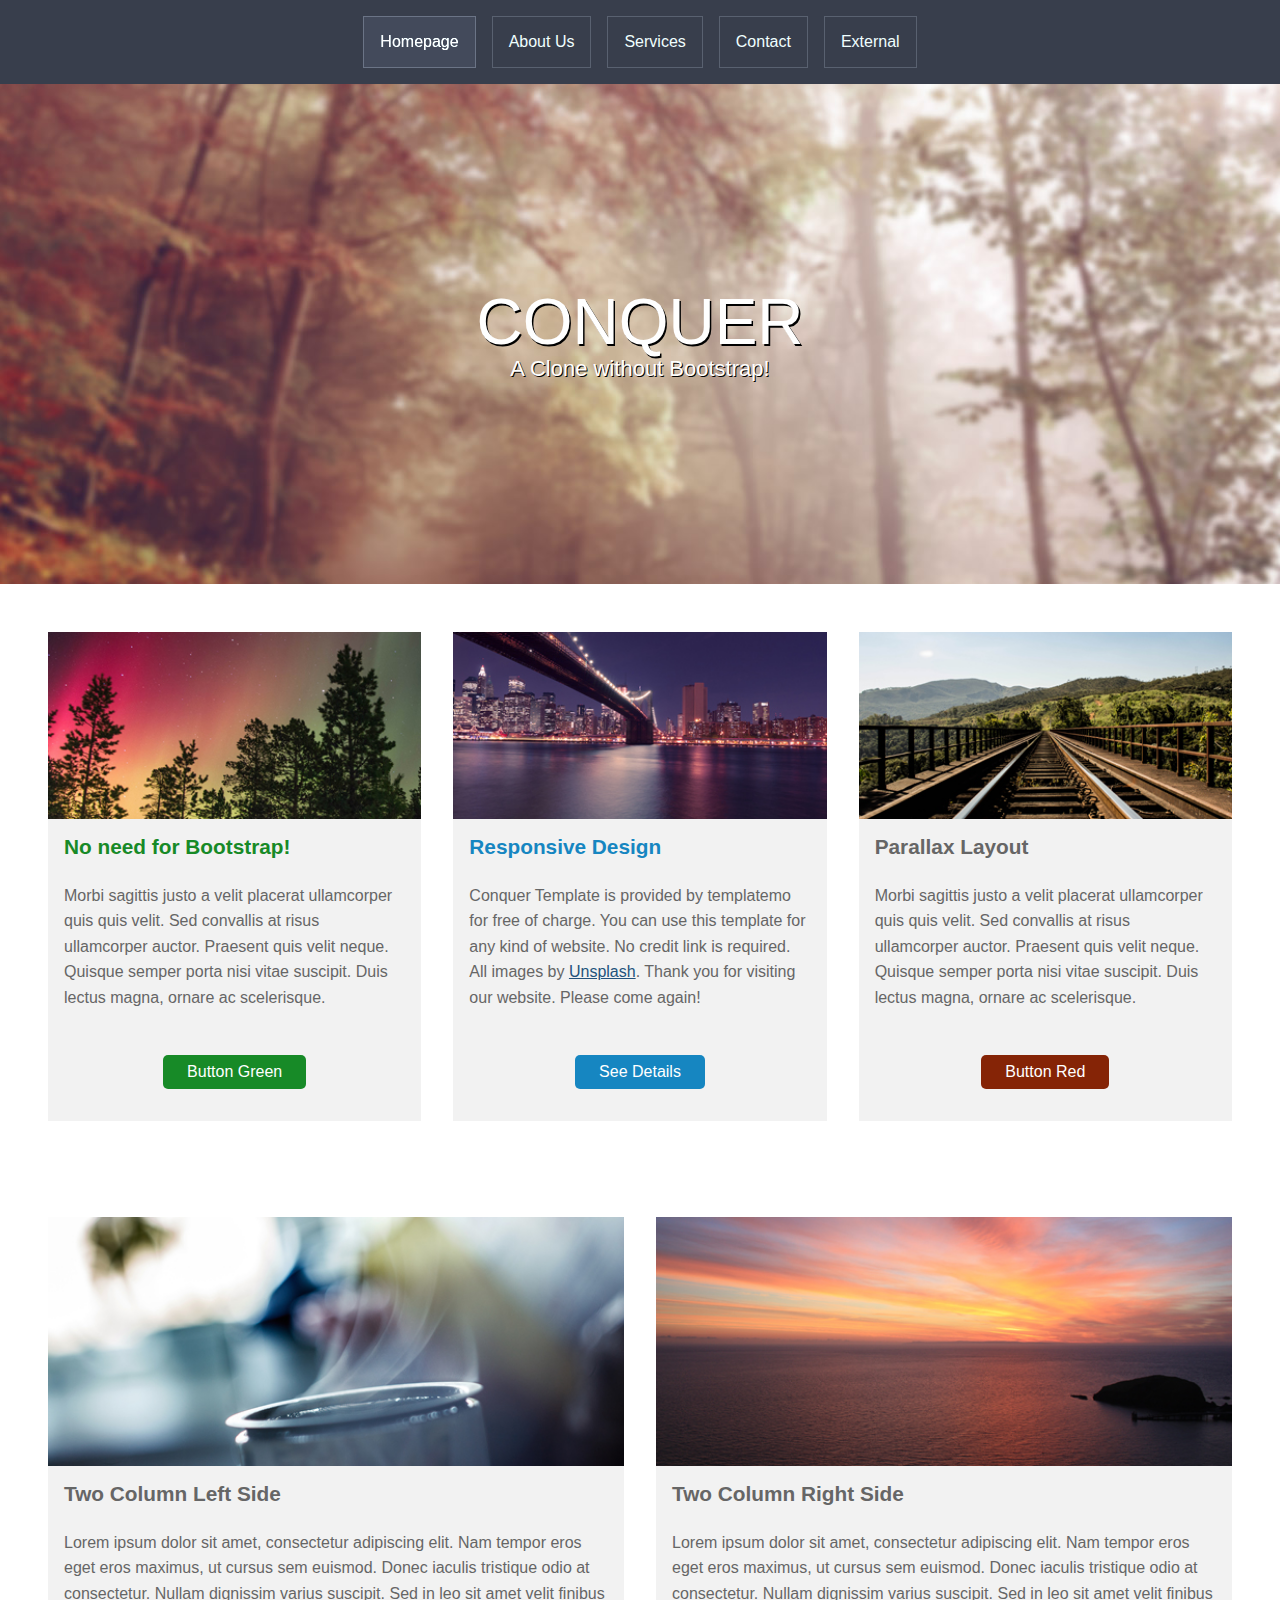
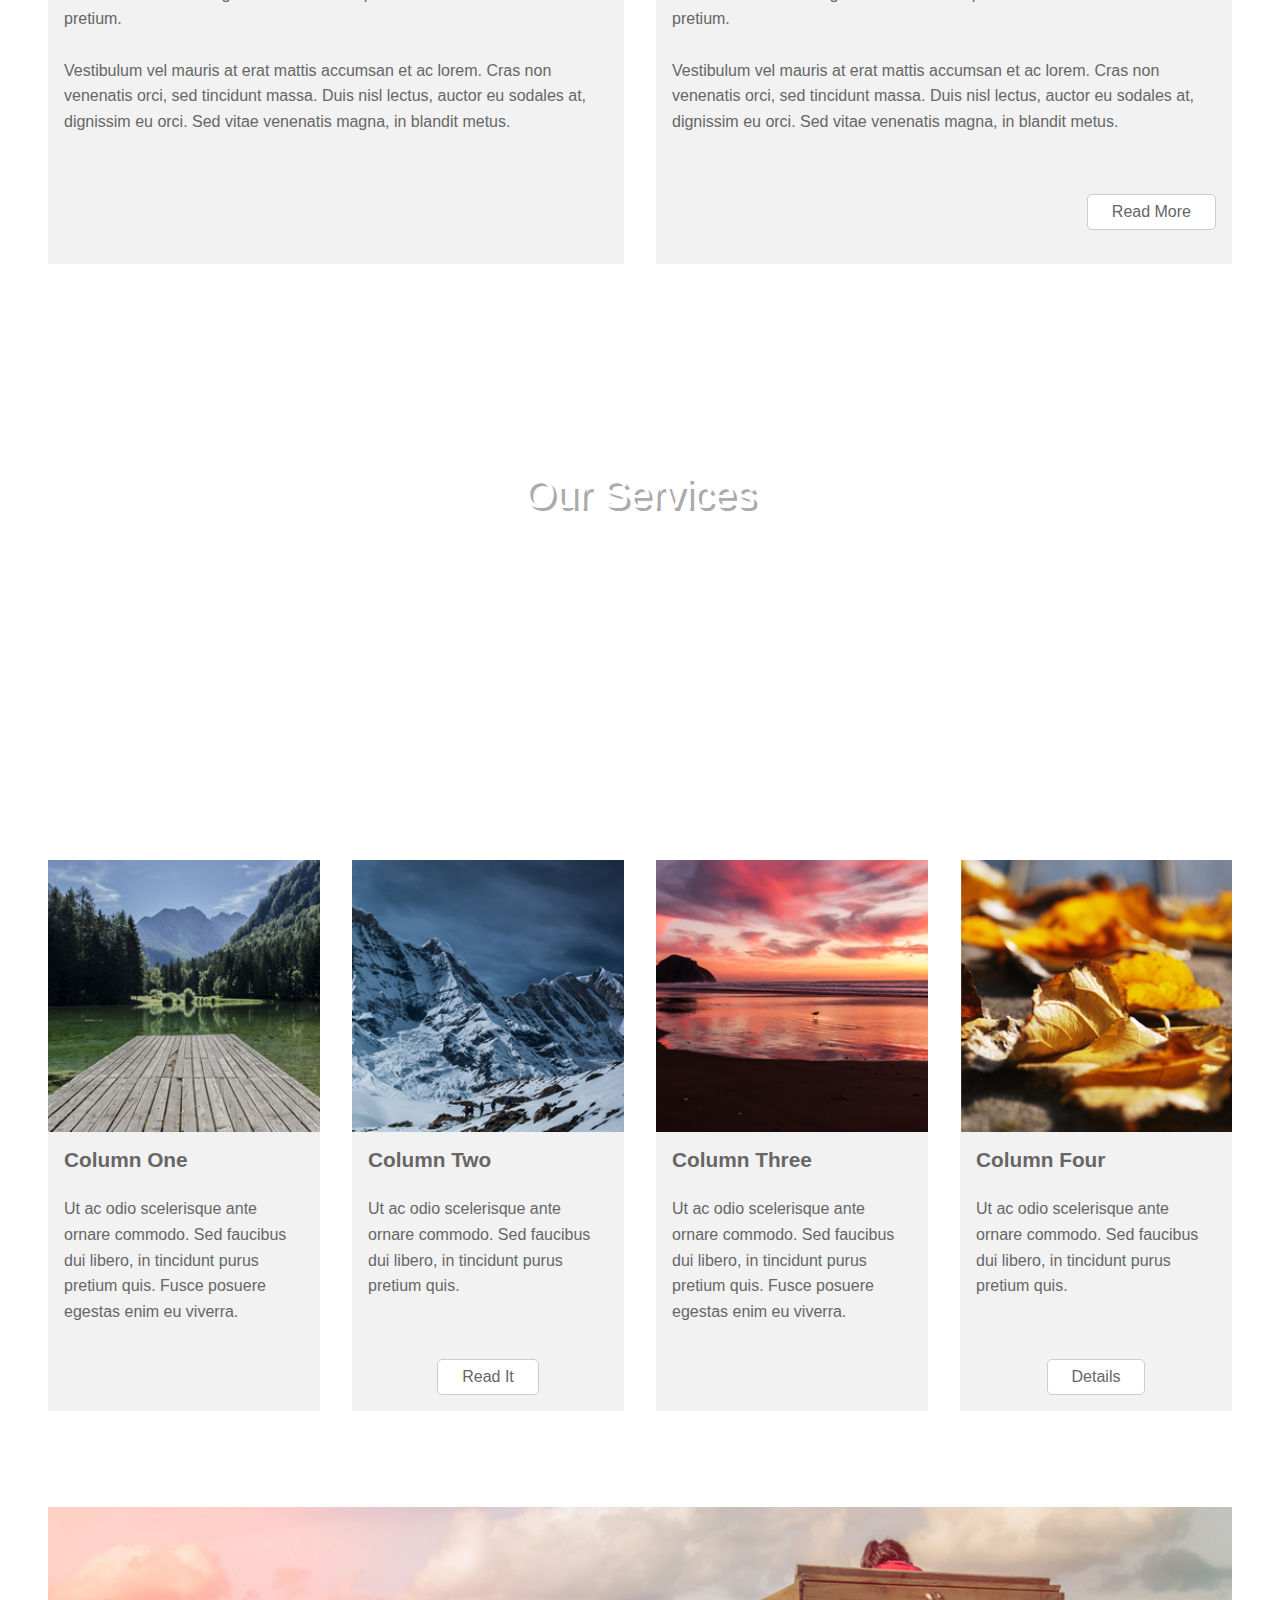
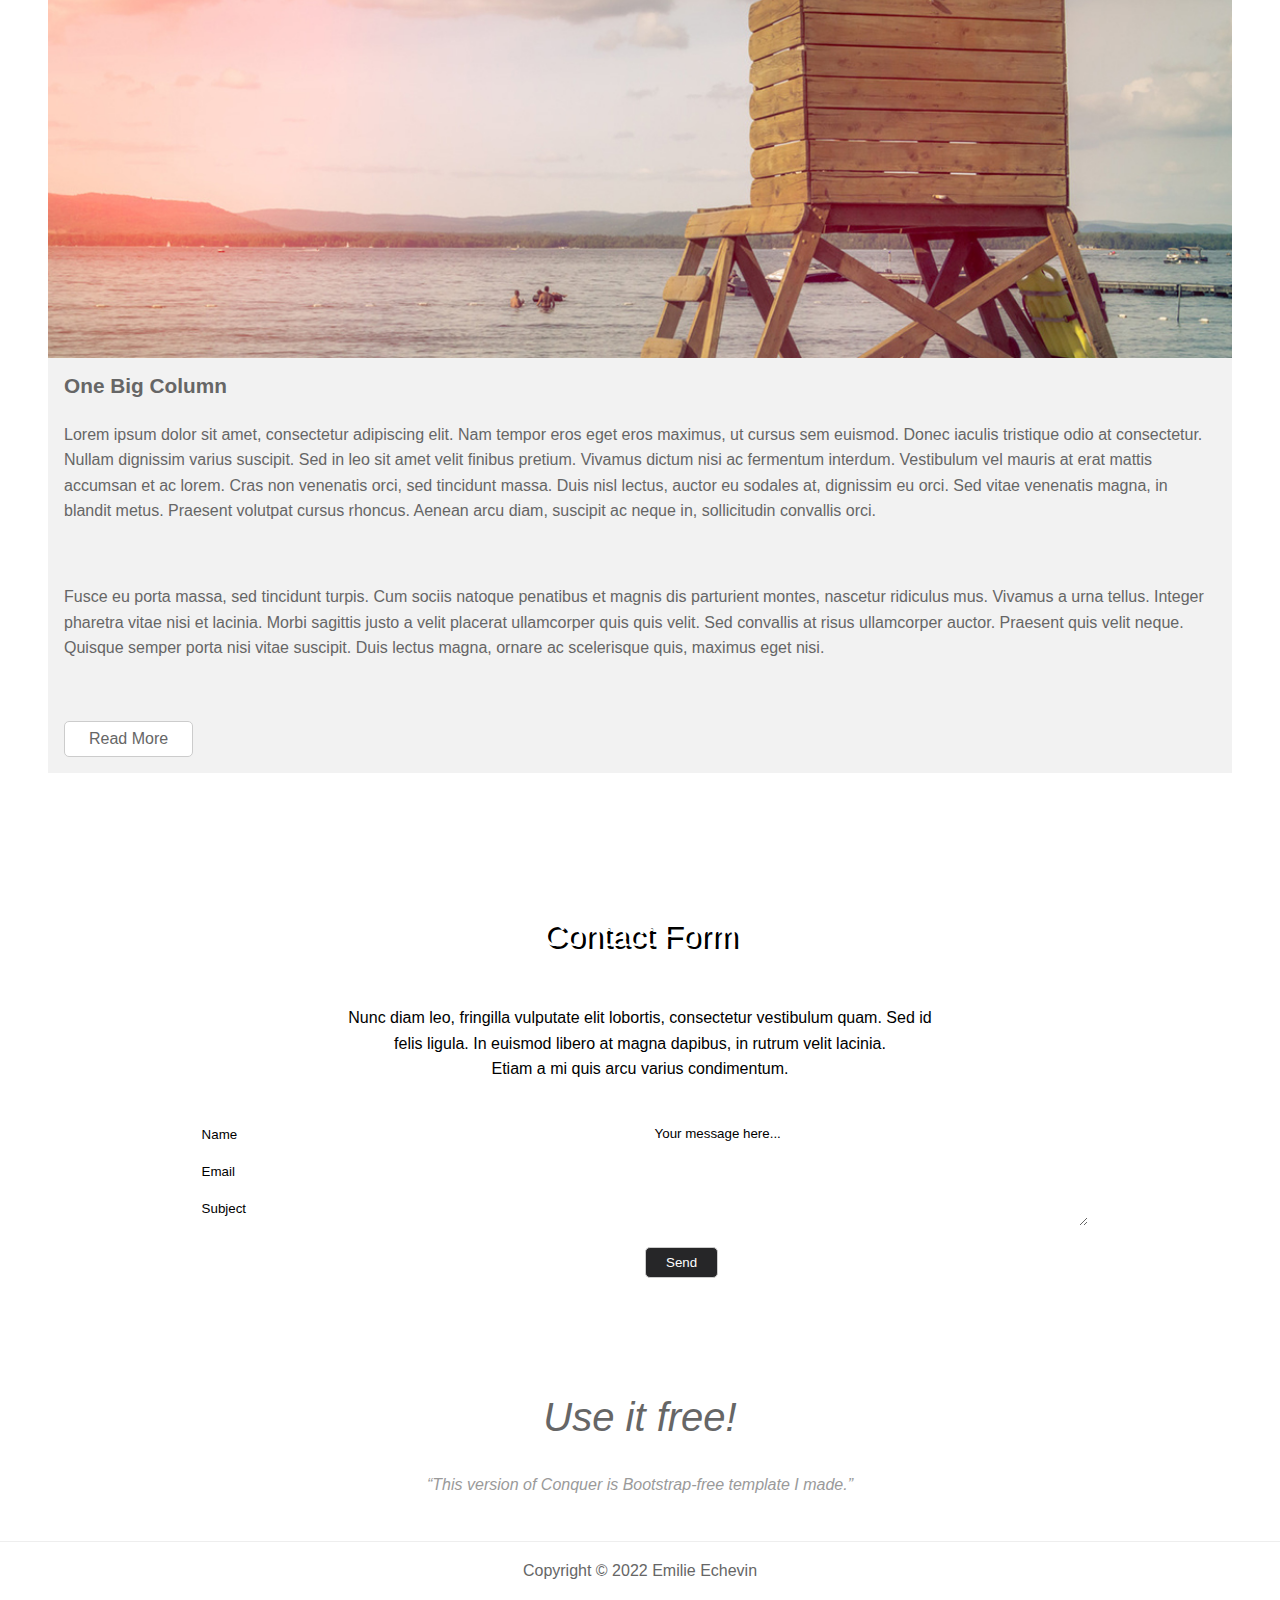
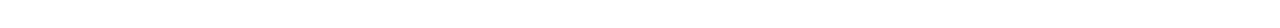
==== commit a0c3eb1d: "add favicon" ====
--- a/index.html
+++ b/index.html
@@ -1,211 +1,279 @@
 <!DOCTYPE html>
 <html lang="en">
-
-<head>
-    <meta charset="UTF-8">
-    <meta http-equiv="X-UA-Compatible" content="IE=edge">
-    <meta name="viewport" content="width=device-width, initial-scale=1.0">
-    <link rel="stylesheet" href="style.css">
-    <title> Conquer Clone </title>
+  <head>
+    <meta charset="UTF-8" />
+    <meta http-equiv="X-UA-Compatible" content="IE=edge" />
+    <meta name="viewport" content="width=device-width, initial-scale=1.0" />
+    <link rel="stylesheet" href="style.css" />
+    <title>Conquer Clone</title>
     <script defer src="script.js"></script>
-</head>
-
-<body>
+    <link rel="shortcut icon" type="image/x-icon" href="favicon.ico" />
+    <link rel="icon" type="image/x-icon" href="favicon.ico" />
+  </head>
+
+  <body>
     <nav>
-        <ul>
-            <li class="nav_item selected"><a href="#section1">Homepage</a></li>
-            <li class="nav_item"><a href="#section2">About Us</a></li>
-            <li class="nav_item"><a href="#section3">Services</a></li>
-            <li class="nav_item"><a href="#section4">Contact</a></li>
-            <li class="nav_item"><a href="#">External</a></li>
-        </ul>
+      <ul>
+        <li class="nav_item selected"><a href="#section1">Homepage</a></li>
+        <li class="nav_item"><a href="#section2">About Us</a></li>
+        <li class="nav_item"><a href="#section3">Services</a></li>
+        <li class="nav_item"><a href="#section4">Contact</a></li>
+        <li class="nav_item"><a href="#">External</a></li>
+      </ul>
     </nav>
 
-    <div id="section1" class = "parallax">
-        <header id="header-area" class="intro-section">
-            <div class="header-content">
-                <h1>CONQUER</h1>
-                <h4>A Clone without Bootstrap!</h4>
-            </div>
-        </header>
+    <div id="section1" class="parallax">
+      <header id="header-area" class="intro-section">
+        <div class="header-content">
+          <h1>CONQUER</h1>
+          <h4>A Clone without Bootstrap!</h4>
+        </div>
+      </header>
     </div>
     <div id="section2">
-        <!-- Start Feature Area -->
-        <section id="feature-area" class="about-section">
-            <div class="feature-content col-lg-4 col-md-4 col-sm-12">
-                <img src="img/1-1.jpg" alt="Image">
-                <h2 class="feature-content-title green-text">No need for Bootstrap!</h2>
-                <p class="feature-content-description">Morbi sagittis justo a velit placerat ullamcorper
-                    quis quis velit. Sed convallis at risus ullamcorper auctor. Praesent quis velit neque.
-                    Quisque semper porta nisi vitae suscipit. Duis lectus magna, ornare ac scelerisque.
-                </p>
-                <a href="#" class="general-link feature-content-link green-btn">button green</a>
-            </div>
-            <div class="col-lg-4 col-md-4 col-sm-12 feature-content">
-                <img src="img/1-2.jpg" alt="Image">
-                <h2 class="feature-content-title blue-text">Responsive Design</h2>
-                <p class="feature-content-description">Conquer Template is provided by templatemo for free
-                    of charge. You can use this template for any kind of website. No credit link is
-                    required. All images by <a href="http://unsplash.com" target="_parent">Unsplash</a>.
-                    Thank you for visiting our website. Please come again!</p>
-                <a href="#" class="general-link feature-content-link blue-btn">See Details</a>
-            </div>
-            <div class="feature-content col-lg-4 col-md-4 col-sm-12">
-                <img src="img/1-3.jpg" alt="Image">
-                <h2 class="feature-content-title">Parallax Layout</h2>
-                <p class="feature-content-description">Morbi sagittis justo a velit placerat ullamcorper
-                    quis quis velit. Sed convallis at risus ullamcorper auctor. Praesent quis velit neque.
-                    Quisque semper porta nisi vitae suscipit. Duis lectus magna, ornare ac scelerisque.
-                </p>
-                <a href="#" class="general-link feature-content-link red-btn">Button Red</a>
-            </div>
-        </section>
-        <!-- End Feature Area -->
-
-        <!-- Start Blog Area -->
-        <section id="blog-area">
-            <div class="feature-content col-lg-6 col-md-6 col-sm-12">
-                <img src="img/2-1.jpg" alt="Image">
-                <h2>Two Column Left Side</h2>
-                <p>Lorem ipsum dolor sit amet, consectetur adipiscing elit. Nam tempor eros eget eros
-                    maximus, ut cursus sem euismod. Donec iaculis tristique odio at consectetur. Nullam
-                    dignissim varius suscipit. Sed in leo sit amet velit finibus pretium.<br><br>
-                    Vestibulum vel mauris at erat mattis accumsan et ac lorem. Cras non venenatis orci, sed
-                    tincidunt massa. Duis nisl lectus, auctor eu sodales at, dignissim eu orci. Sed vitae
-                    venenatis magna, in blandit metus.</p>
-                <br>
-            </div>
-            <div class="feature-content col-lg-6 col-md-6 col-sm-12">
-                <img src="img/2-2.jpg" alt="Image">
-                <h2>Two Column Right Side</h2>
-                <p>Lorem ipsum dolor sit amet, consectetur adipiscing elit. Nam tempor eros eget eros
-                    maximus, ut cursus sem euismod. Donec iaculis tristique odio at consectetur. Nullam
-                    dignissim varius suscipit. Sed in leo sit amet velit finibus pretium.<br><br>
-                    Vestibulum vel mauris at erat mattis accumsan et ac lorem. Cras non venenatis orci, sed
-                    tincidunt massa. Duis nisl lectus, auctor eu sodales at, dignissim eu orci. Sed vitae
-                    venenatis magna, in blandit metus.</p>
-                <a href="#" class="general-link content-link">read more</a><br>
-            </div>
-        </section>
-        <!-- End Blog Area -->
+      <!-- Start Feature Area -->
+      <section id="feature-area" class="about-section">
+        <div class="feature-content col-lg-4 col-md-4 col-sm-12">
+          <img src="img/1-1.jpg" alt="Image" />
+          <h2 class="feature-content-title green-text">
+            No need for Bootstrap!
+          </h2>
+          <p class="feature-content-description">
+            Morbi sagittis justo a velit placerat ullamcorper quis quis velit.
+            Sed convallis at risus ullamcorper auctor. Praesent quis velit
+            neque. Quisque semper porta nisi vitae suscipit. Duis lectus magna,
+            ornare ac scelerisque.
+          </p>
+          <a href="#" class="general-link feature-content-link green-btn"
+            >button green</a
+          >
+        </div>
+        <div class="col-lg-4 col-md-4 col-sm-12 feature-content">
+          <img src="img/1-2.jpg" alt="Image" />
+          <h2 class="feature-content-title blue-text">Responsive Design</h2>
+          <p class="feature-content-description">
+            Conquer Template is provided by templatemo for free of charge. You
+            can use this template for any kind of website. No credit link is
+            required. All images by
+            <a href="http://unsplash.com" target="_parent">Unsplash</a>. Thank
+            you for visiting our website. Please come again!
+          </p>
+          <a href="#" class="general-link feature-content-link blue-btn"
+            >See Details</a
+          >
+        </div>
+        <div class="feature-content col-lg-4 col-md-4 col-sm-12">
+          <img src="img/1-3.jpg" alt="Image" />
+          <h2 class="feature-content-title">Parallax Layout</h2>
+          <p class="feature-content-description">
+            Morbi sagittis justo a velit placerat ullamcorper quis quis velit.
+            Sed convallis at risus ullamcorper auctor. Praesent quis velit
+            neque. Quisque semper porta nisi vitae suscipit. Duis lectus magna,
+            ornare ac scelerisque.
+          </p>
+          <a href="#" class="general-link feature-content-link red-btn"
+            >Button Red</a
+          >
+        </div>
+      </section>
+      <!-- End Feature Area -->
+
+      <!-- Start Blog Area -->
+      <section id="blog-area">
+        <div class="feature-content col-lg-6 col-md-6 col-sm-12">
+          <img src="img/2-1.jpg" alt="Image" />
+          <h2>Two Column Left Side</h2>
+          <p>
+            Lorem ipsum dolor sit amet, consectetur adipiscing elit. Nam tempor
+            eros eget eros maximus, ut cursus sem euismod. Donec iaculis
+            tristique odio at consectetur. Nullam dignissim varius suscipit. Sed
+            in leo sit amet velit finibus pretium.<br /><br />
+            Vestibulum vel mauris at erat mattis accumsan et ac lorem. Cras non
+            venenatis orci, sed tincidunt massa. Duis nisl lectus, auctor eu
+            sodales at, dignissim eu orci. Sed vitae venenatis magna, in blandit
+            metus.
+          </p>
+          <br />
+        </div>
+        <div class="feature-content col-lg-6 col-md-6 col-sm-12">
+          <img src="img/2-2.jpg" alt="Image" />
+          <h2>Two Column Right Side</h2>
+          <p>
+            Lorem ipsum dolor sit amet, consectetur adipiscing elit. Nam tempor
+            eros eget eros maximus, ut cursus sem euismod. Donec iaculis
+            tristique odio at consectetur. Nullam dignissim varius suscipit. Sed
+            in leo sit amet velit finibus pretium.<br /><br />
+            Vestibulum vel mauris at erat mattis accumsan et ac lorem. Cras non
+            venenatis orci, sed tincidunt massa. Duis nisl lectus, auctor eu
+            sodales at, dignissim eu orci. Sed vitae venenatis magna, in blandit
+            metus.
+          </p>
+          <a href="#" class="general-link content-link">read more</a><br />
+        </div>
+      </section>
+      <!-- End Blog Area -->
     </div>
     <div id="section3">
-        <!-- Start Services Area -->
-        <section id="services-area" class="services-section parallax">
-            <div class="service">
-                <h2>Our Services</h2>
-                <p>Nunc diam leo, fringilla vulputate elit lobortis, consectetur vestibulum quam. Sed id
-                    <br>
-                    felis ligula. In euismod libero at magna dapibus, in rutrum velit lacinia. <br>
-                    Etiam a mi quis arcu varius condimentum.</p>
-            </div>
-        </section>
-        <!-- End Services Area -->
-
-        <!-- Start Testimonial Area -->
-        <section id="testimonial-area">
-            <div class="feature-content">
-                <img src="img/4-1.jpg" alt="Image">
-                <h2>Column One</h2>
-                <p>Ut ac odio scelerisque ante ornare commodo. Sed faucibus dui libero, in tincidunt purus
-                    pretium quis. Fusce posuere egestas enim eu viverra.</p>
-                <br>
-            </div>
-            <div class="feature-content">
-                <img src="img/4-2.jpg" alt="Image">
-                <h2>Column Two</h2>
-                <p>Ut ac odio scelerisque ante ornare commodo. Sed faucibus dui libero, in tincidunt purus
-                    pretium quis.</p>
-                <a href="#" class="general-link content-link">read it</a>
-            </div>
-            <div class="feature-content">
-                <img src="img/4-3.jpg" alt="Image">
-                <h2>Column Three</h2>
-                <p>Ut ac odio scelerisque ante ornare commodo. Sed faucibus dui libero, in tincidunt purus
-                    pretium quis. Fusce posuere egestas enim eu viverra.</p>
-            </div>
-            <div class="feature-content">
-                <img src="img/4-4.jpg" alt="Image">
-                <h2>Column Four</h2>
-                <p>Ut ac odio scelerisque ante ornare commodo. Sed faucibus dui libero, in tincidunt purus
-                    pretium quis.</p>
-                <a href="#" class="general-link content-link">details</a>
-            </div>
-        </section>
-        <section id="big-column">
-            <div class="feature-content tm-box col-lg-12">
-                <img src="img/4-5.jpg" alt="Image">
-                <h2>One Big Column</h2>
-                <p class="tm-box-p">Lorem ipsum dolor sit amet, consectetur adipiscing elit. Nam tempor
-                    eros eget eros maximus, ut cursus sem euismod. Donec iaculis tristique odio at
-                    consectetur. Nullam dignissim varius suscipit. Sed in leo sit amet velit finibus
-                    pretium. Vivamus dictum nisi ac fermentum interdum. Vestibulum vel mauris at erat
-                    mattis accumsan et ac lorem. Cras non venenatis orci, sed tincidunt massa. Duis nisl
-                    lectus, auctor eu sodales at, dignissim eu orci. Sed vitae venenatis magna, in
-                    blandit metus. Praesent volutpat cursus rhoncus. Aenean arcu diam, suscipit ac neque
-                    in, sollicitudin convallis orci.</p>
-                <p class="tm-box-p">Fusce eu porta massa, sed tincidunt turpis. Cum sociis natoque
-                    penatibus et magnis dis parturient montes, nascetur ridiculus mus. Vivamus a urna
-                    tellus. Integer pharetra vitae nisi et lacinia. Morbi sagittis justo a velit
-                    placerat ullamcorper quis quis velit. Sed convallis at risus ullamcorper auctor.
-                    Praesent quis velit neque. Quisque semper porta nisi vitae suscipit. Duis lectus
-                    magna, ornare ac scelerisque quis, maximus eget nisi.</p>
-                <a href="#" class="general-link content-link">Read More</a>
-            </div>
-        </section>
-        <!-- End Testimonial Area -->
-    </div>
-    <div id="section4" class = "parallax">
-        <!-- Start Contact Area -->
-        <section id="contact-area" class="contact-section">
-            <div class="contact-content col-lg-12">
-                <h2>contact form</h2>
-                <div class="col-sm-12">
-                    <p>Nunc diam leo, fringilla vulputate elit lobortis, consectetur vestibulum quam.
-                        Sed id <br>
-                        felis ligula. In euismod libero at magna dapibus, in rutrum velit lacinia. <br>
-                        Etiam a mi quis arcu varius condimentum.</p>
-                </div>
-            </div>
-            <form action="#" method="post" class="contact-form col-lg-12">
-                <div class="col-sm-6 contact-form-left">
-                    <input name="name" type="text" class="form-control" id="name" placeholder="Name">
-                    <input type="email" name="email" class="form-control" id="mail" placeholder="Email">
-                    <input name="subject" type="text" class="form-control" id="subject"
-                        placeholder="Subject">
-                    <br>
-                </div>
-                <div class="col-sm-6 contact-form-right">
-                    <textarea name="message" rows="6" class="form-control" id="comment"
-                        placeholder="Your message here..."></textarea>
-                    <button type="submit" class="general-link send-btn">Send</button> <!-- type="submit" is optional? -->
-                </div>
-            </form>
-        </section>
-        <!-- End Contact Area -->
+      <!-- Start Services Area -->
+      <section id="services-area" class="services-section parallax">
+        <div class="service">
+          <h2>Our Services</h2>
+          <p>
+            Nunc diam leo, fringilla vulputate elit lobortis, consectetur
+            vestibulum quam. Sed id
+            <br />
+            felis ligula. In euismod libero at magna dapibus, in rutrum velit
+            lacinia. <br />
+            Etiam a mi quis arcu varius condimentum.
+          </p>
+        </div>
+      </section>
+      <!-- End Services Area -->
+
+      <!-- Start Testimonial Area -->
+      <section id="testimonial-area">
+        <div class="feature-content">
+          <img src="img/4-1.jpg" alt="Image" />
+          <h2>Column One</h2>
+          <p>
+            Ut ac odio scelerisque ante ornare commodo. Sed faucibus dui libero,
+            in tincidunt purus pretium quis. Fusce posuere egestas enim eu
+            viverra.
+          </p>
+          <br />
+        </div>
+        <div class="feature-content">
+          <img src="img/4-2.jpg" alt="Image" />
+          <h2>Column Two</h2>
+          <p>
+            Ut ac odio scelerisque ante ornare commodo. Sed faucibus dui libero,
+            in tincidunt purus pretium quis.
+          </p>
+          <a href="#" class="general-link content-link">read it</a>
+        </div>
+        <div class="feature-content">
+          <img src="img/4-3.jpg" alt="Image" />
+          <h2>Column Three</h2>
+          <p>
+            Ut ac odio scelerisque ante ornare commodo. Sed faucibus dui libero,
+            in tincidunt purus pretium quis. Fusce posuere egestas enim eu
+            viverra.
+          </p>
+        </div>
+        <div class="feature-content">
+          <img src="img/4-4.jpg" alt="Image" />
+          <h2>Column Four</h2>
+          <p>
+            Ut ac odio scelerisque ante ornare commodo. Sed faucibus dui libero,
+            in tincidunt purus pretium quis.
+          </p>
+          <a href="#" class="general-link content-link">details</a>
+        </div>
+      </section>
+      <section id="big-column">
+        <div class="feature-content tm-box col-lg-12">
+          <img src="img/4-5.jpg" alt="Image" />
+          <h2>One Big Column</h2>
+          <p class="tm-box-p">
+            Lorem ipsum dolor sit amet, consectetur adipiscing elit. Nam tempor
+            eros eget eros maximus, ut cursus sem euismod. Donec iaculis
+            tristique odio at consectetur. Nullam dignissim varius suscipit. Sed
+            in leo sit amet velit finibus pretium. Vivamus dictum nisi ac
+            fermentum interdum. Vestibulum vel mauris at erat mattis accumsan et
+            ac lorem. Cras non venenatis orci, sed tincidunt massa. Duis nisl
+            lectus, auctor eu sodales at, dignissim eu orci. Sed vitae venenatis
+            magna, in blandit metus. Praesent volutpat cursus rhoncus. Aenean
+            arcu diam, suscipit ac neque in, sollicitudin convallis orci.
+          </p>
+          <p class="tm-box-p">
+            Fusce eu porta massa, sed tincidunt turpis. Cum sociis natoque
+            penatibus et magnis dis parturient montes, nascetur ridiculus mus.
+            Vivamus a urna tellus. Integer pharetra vitae nisi et lacinia. Morbi
+            sagittis justo a velit placerat ullamcorper quis quis velit. Sed
+            convallis at risus ullamcorper auctor. Praesent quis velit neque.
+            Quisque semper porta nisi vitae suscipit. Duis lectus magna, ornare
+            ac scelerisque quis, maximus eget nisi.
+          </p>
+          <a href="#" class="general-link content-link">Read More</a>
+        </div>
+      </section>
+      <!-- End Testimonial Area -->
+    </div>
+    <div id="section4" class="parallax">
+      <!-- Start Contact Area -->
+      <section id="contact-area" class="contact-section">
+        <div class="contact-content col-lg-12">
+          <h2>contact form</h2>
+          <div class="col-sm-12">
+            <p>
+              Nunc diam leo, fringilla vulputate elit lobortis, consectetur
+              vestibulum quam. Sed id <br />
+              felis ligula. In euismod libero at magna dapibus, in rutrum velit
+              lacinia. <br />
+              Etiam a mi quis arcu varius condimentum.
+            </p>
+          </div>
+        </div>
+        <form action="#" method="post" class="contact-form col-lg-12">
+          <div class="col-sm-6 contact-form-left">
+            <input
+              name="name"
+              type="text"
+              class="form-control"
+              id="name"
+              placeholder="Name"
+            />
+            <input
+              type="email"
+              name="email"
+              class="form-control"
+              id="mail"
+              placeholder="Email"
+            />
+            <input
+              name="subject"
+              type="text"
+              class="form-control"
+              id="subject"
+              placeholder="Subject"
+            />
+            <br />
+          </div>
+          <div class="col-sm-6 contact-form-right">
+            <textarea
+              name="message"
+              rows="6"
+              class="form-control"
+              id="comment"
+              placeholder="Your message here..."
+            ></textarea>
+            <button type="submit" class="general-link send-btn">Send</button>
+            <!-- type="submit" is optional? -->
+          </div>
+        </form>
+      </section>
+      <!-- End Contact Area -->
     </div>
 
     <!-- Start Footer Area -->
     <footer id="footer-area">
-        <div class="footer-content col-sm-12">
-            <h2>Use it free!</h2>
-            <p>“This version of Conquer is Bootstrap-free template I made.”
-            </p>
-        </div>
-        <hr>
-        <div class="copy col-sm-12">
-            <p>Copyright © 2022 Emilie Echevin</p>
-        </div>
+      <div class="footer-content col-sm-12">
+        <h2>Use it free!</h2>
+        <p>“This version of Conquer is Bootstrap-free template I made.”</p>
+      </div>
+      <hr />
+      <div class="copy col-sm-12">
+        <p>Copyright © 2022 Emilie Echevin</p>
+      </div>
     </footer>
     <!-- End Footer Area -->
-<div class="fixed">
-<img src="img/top.png" alt="Image" class="img-responsive">
-</div>
-<div class="menu-box">
-    <div></div>
-    <div></div>
-    <div></div>
-</div>
-</body>
-
-</html>+    <div class="fixed">
+      <img src="img/top.png" alt="Image" class="img-responsive" />
+    </div>
+    <div class="menu-box">
+      <div></div>
+      <div></div>
+      <div></div>
+    </div>
+  </body>
+</html>
--- a/style.css
+++ b/style.css
@@ -24,20 +24,27 @@
 /* NAVIGATION BAR */
 
 nav {
-  /* display: flex; */
   background-color: #383e4c;
   position: -webkit-sticky;
   position: sticky;
   top: 0;
 }
 
+
 .shrinked {
   position: fixed;
-  width: 90%;
   margin: auto;
   top: 4rem;
   right: 3rem;
-}
+  width: 90%;
+  transition:all 0.5s ease-in;
+}
+
+.hide {
+   opacity: 0;
+   height: 0 !important;
+   transition:all 0.5s ease-in;
+ }
 
 ul {
   white-space: nowrap;
@@ -165,6 +172,7 @@
   background-attachment: fixed;
   background-position: center;
   background-repeat: no-repeat;
+  -webkit-background-size: cover;
   background-size: cover;
 }
 
@@ -217,7 +225,7 @@
   padding: 0 1rem;
   text-align: left;
   margin-top: 1rem;
-  margin-bottom: 0.5 rem;
+  margin-bottom: 0.5rem;
 }
 
 p {
@@ -233,6 +241,7 @@
 
 .general-link {
   align-self: center;
+  white-space: nowrap;
   border-radius: 5px;
   padding: 0.5em 1.5em;
   text-decoration: none;
@@ -575,10 +584,6 @@
     padding: 1rem;
   }
 
-  nav {
-    display: none;
-  }
-
   .menu-box {
     display: flex;
   }
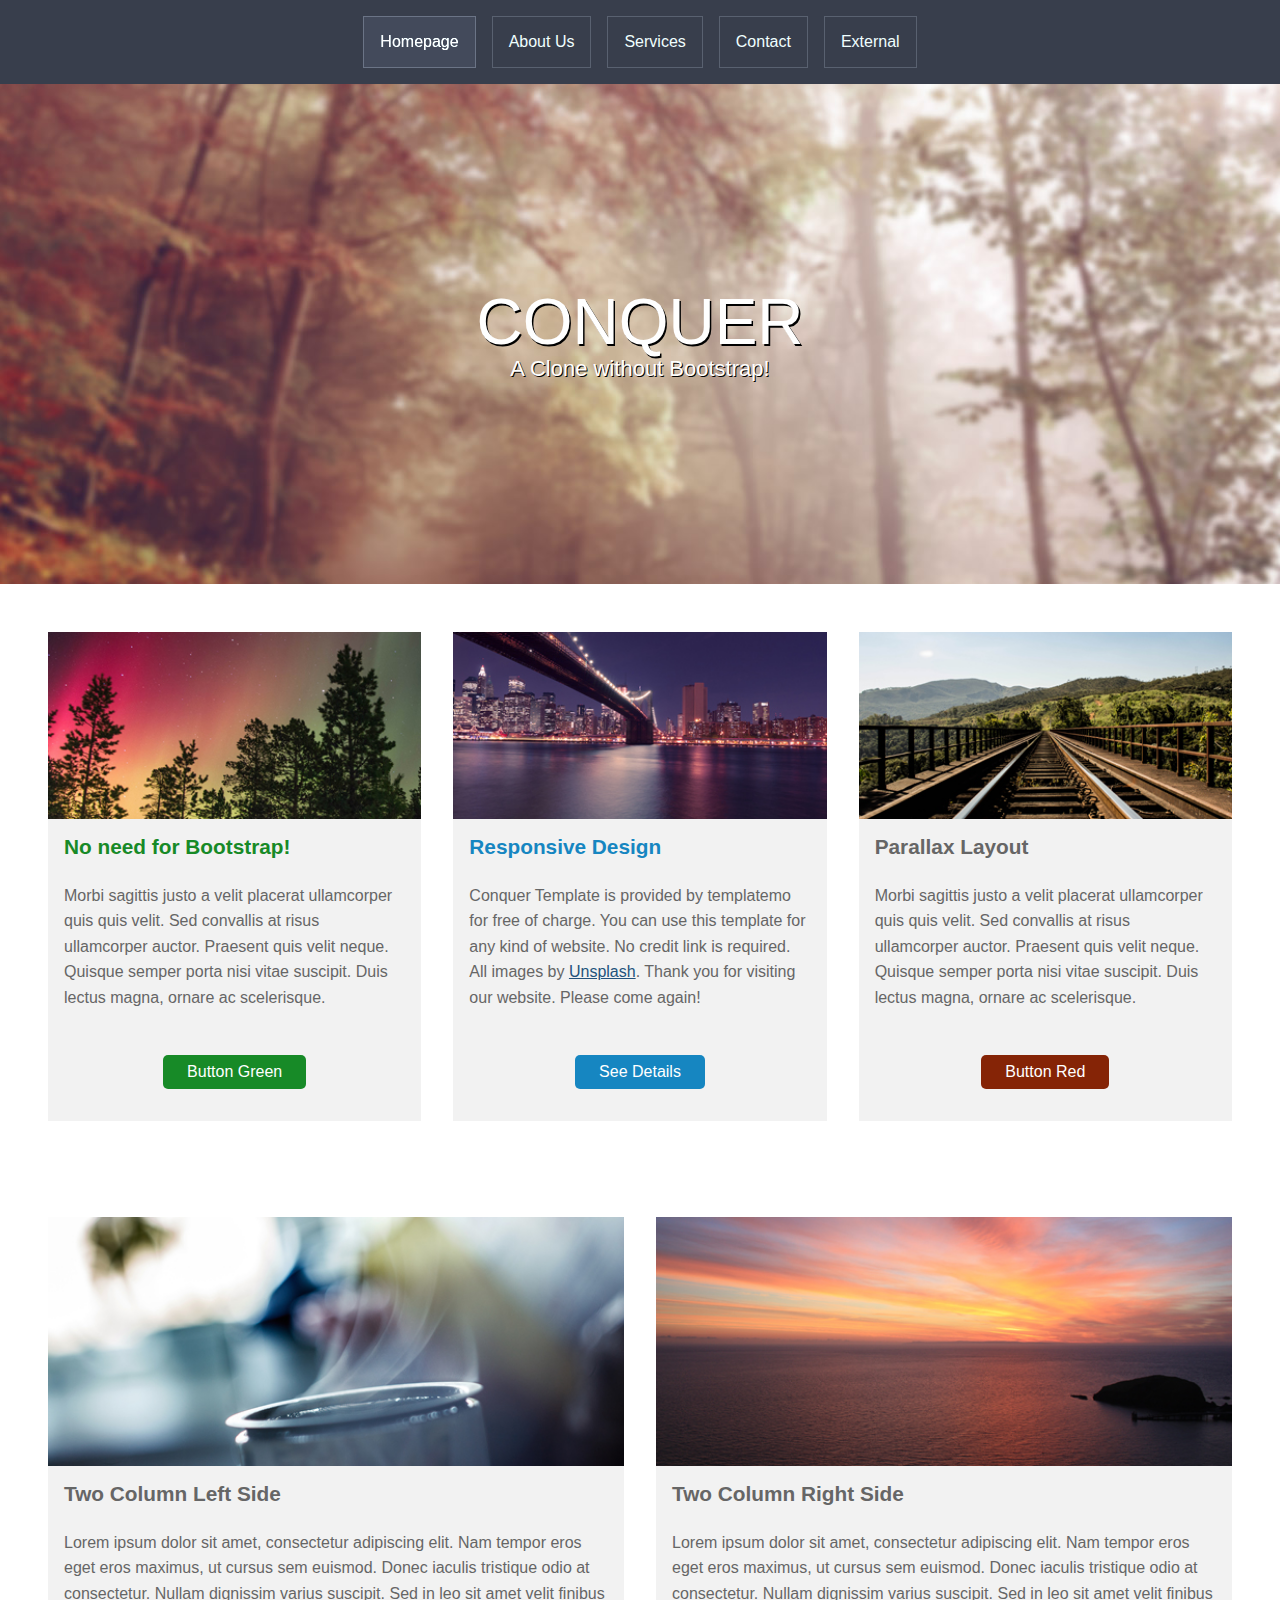
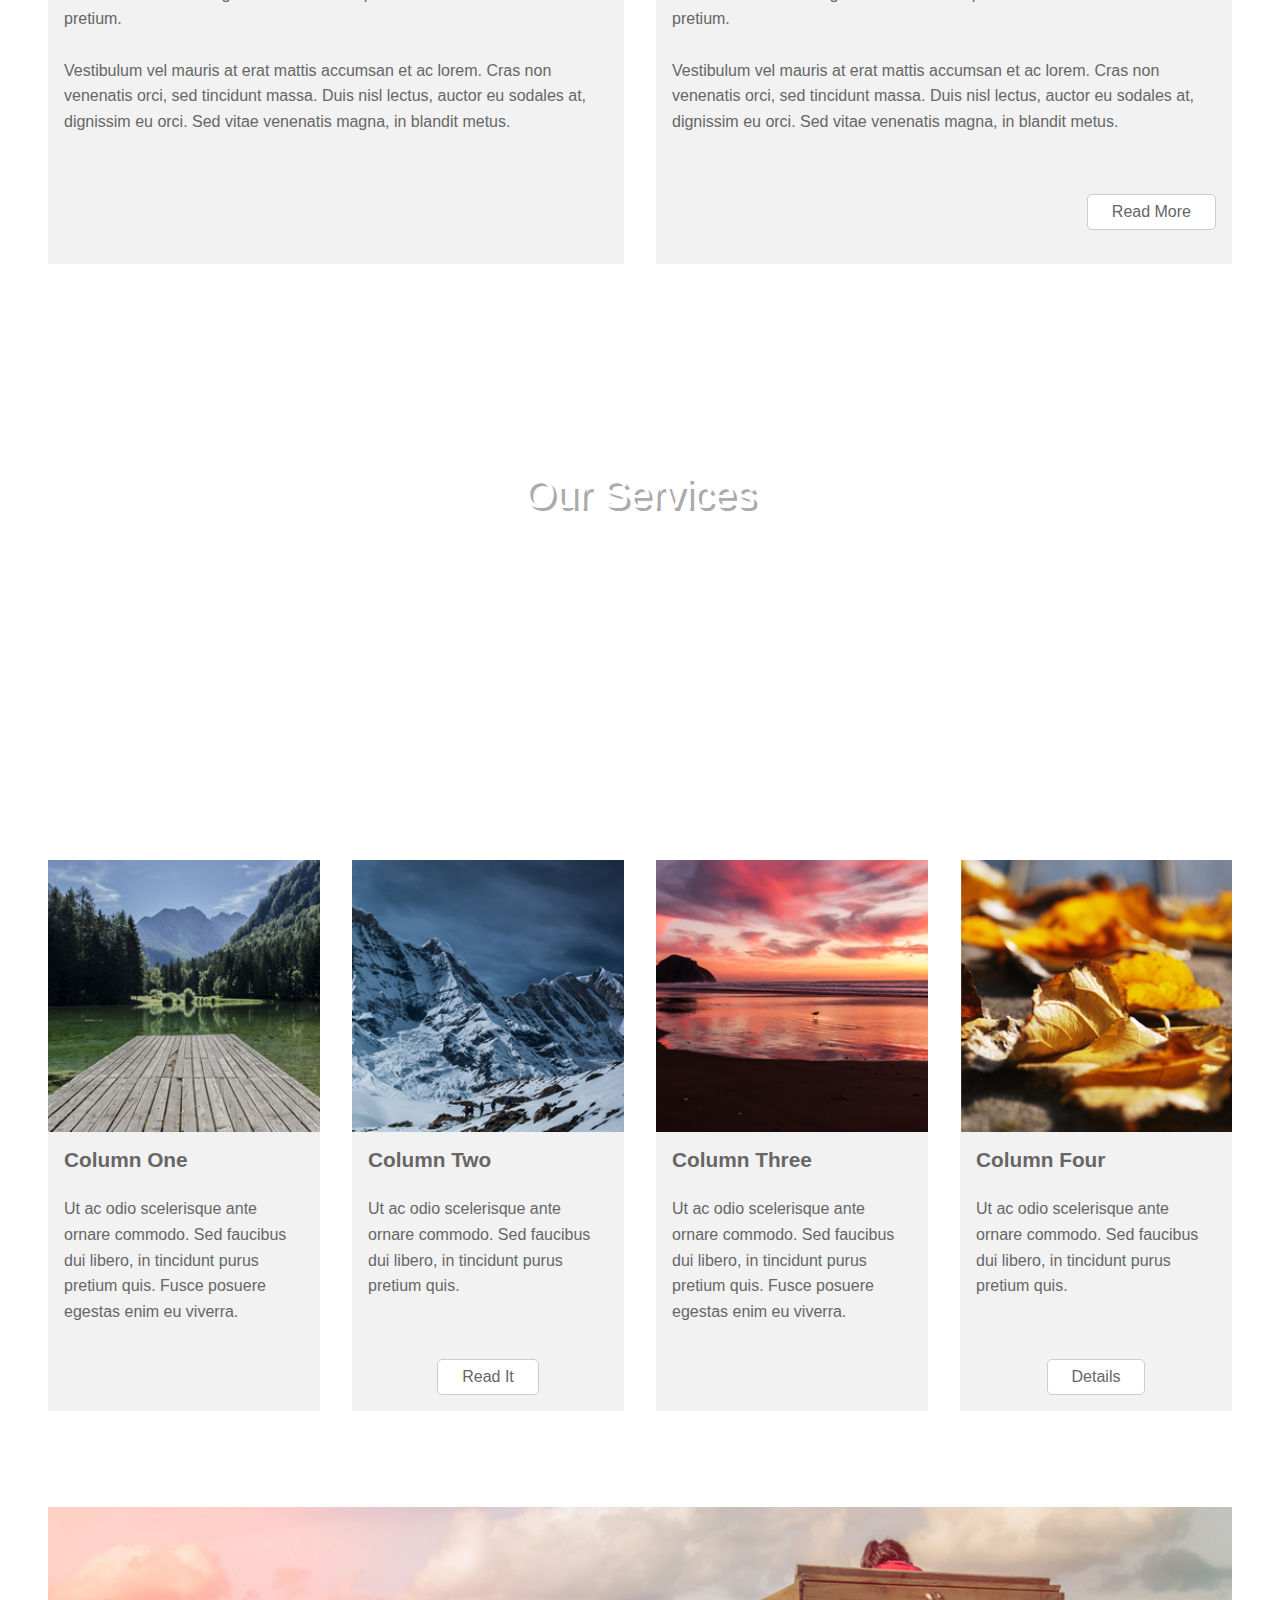
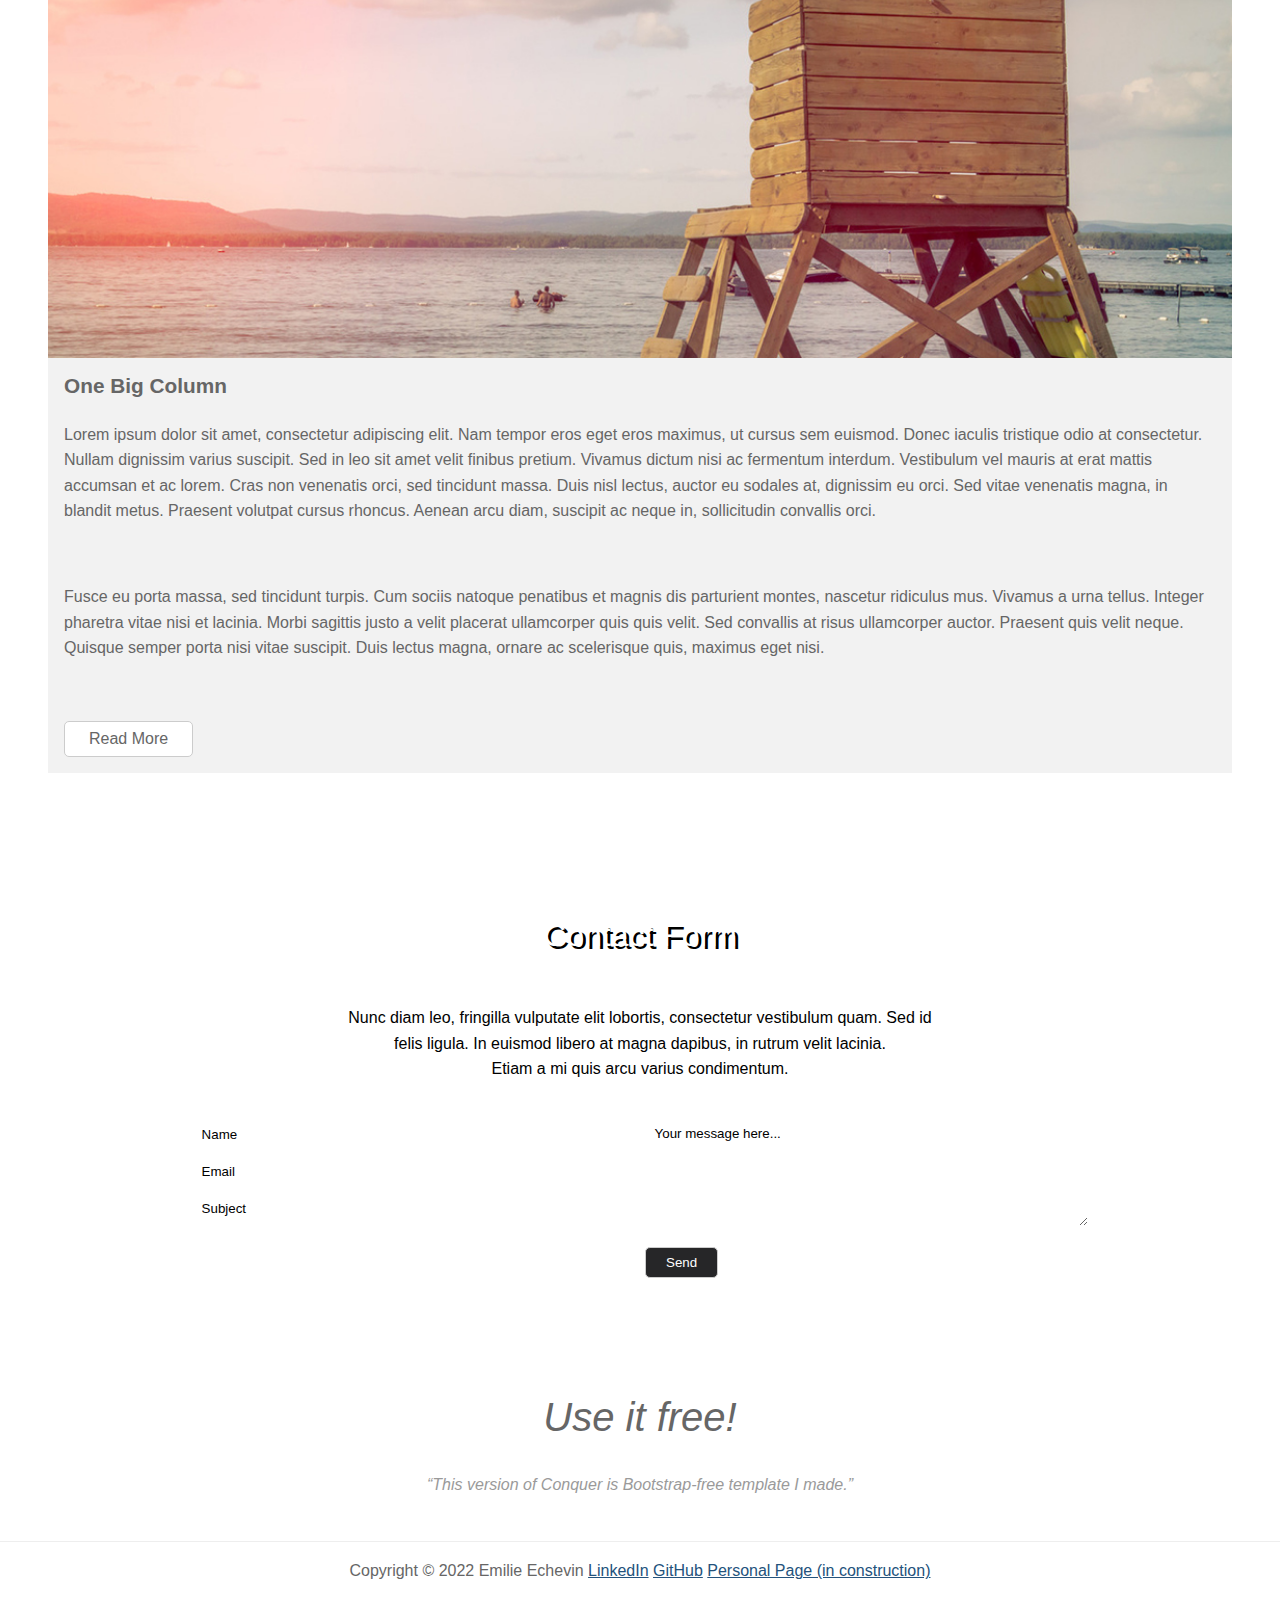
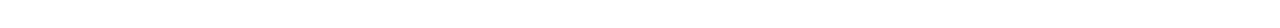
==== commit eb9c903b: "add  social and professional links" ====
--- a/index.html
+++ b/index.html
@@ -263,7 +263,12 @@
       </div>
       <hr />
       <div class="copy col-sm-12">
-        <p>Copyright © 2022 Emilie Echevin</p>
+        <p>Copyright © 2022 Emilie Echevin
+          <a href="https://www.linkedin.com/in/emilie-echevin-92119a5a"  target="_blank">LinkedIn</a>
+          <a href="https://github.com/Emimint" target="_blank">GitHub</a>
+          <a href="https://moulidev.com/" target="_blank">Personal Page (in construction)</a>
+          
+        </p>
       </div>
     </footer>
     <!-- End Footer Area -->
